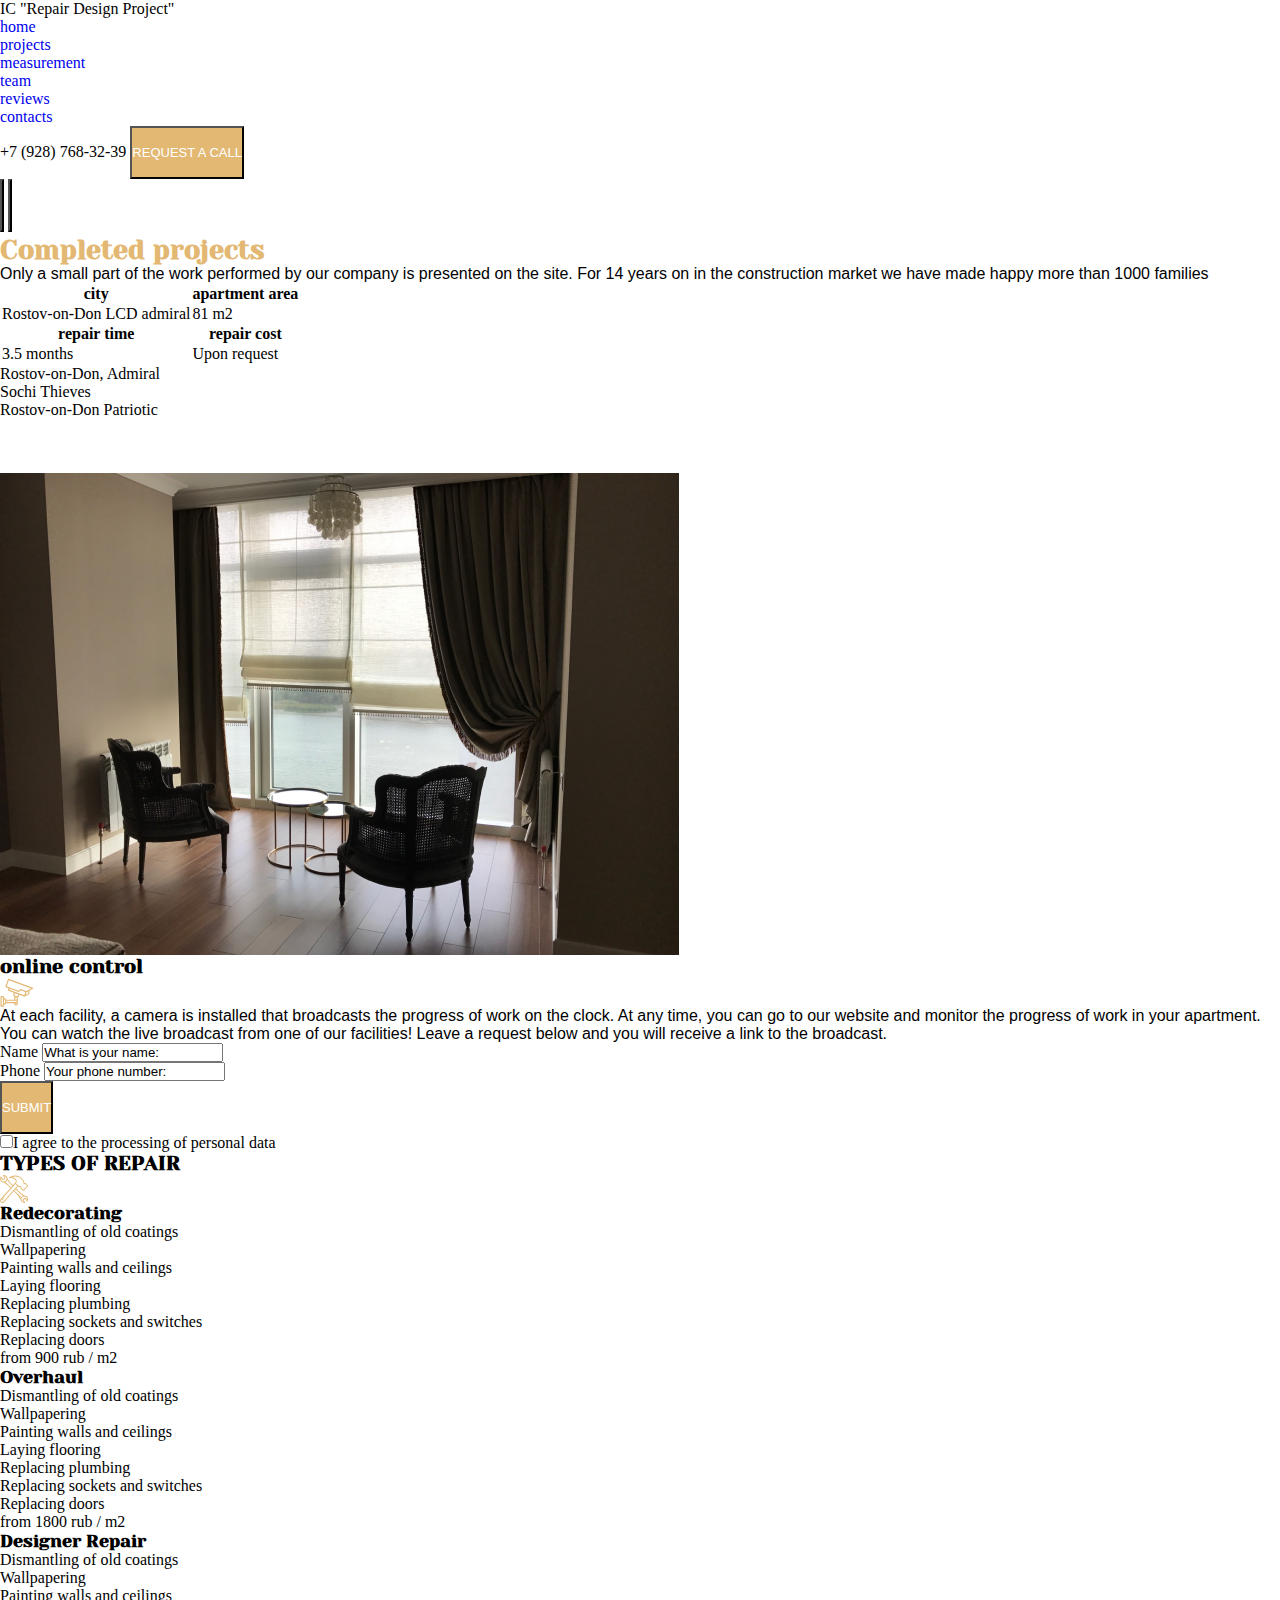
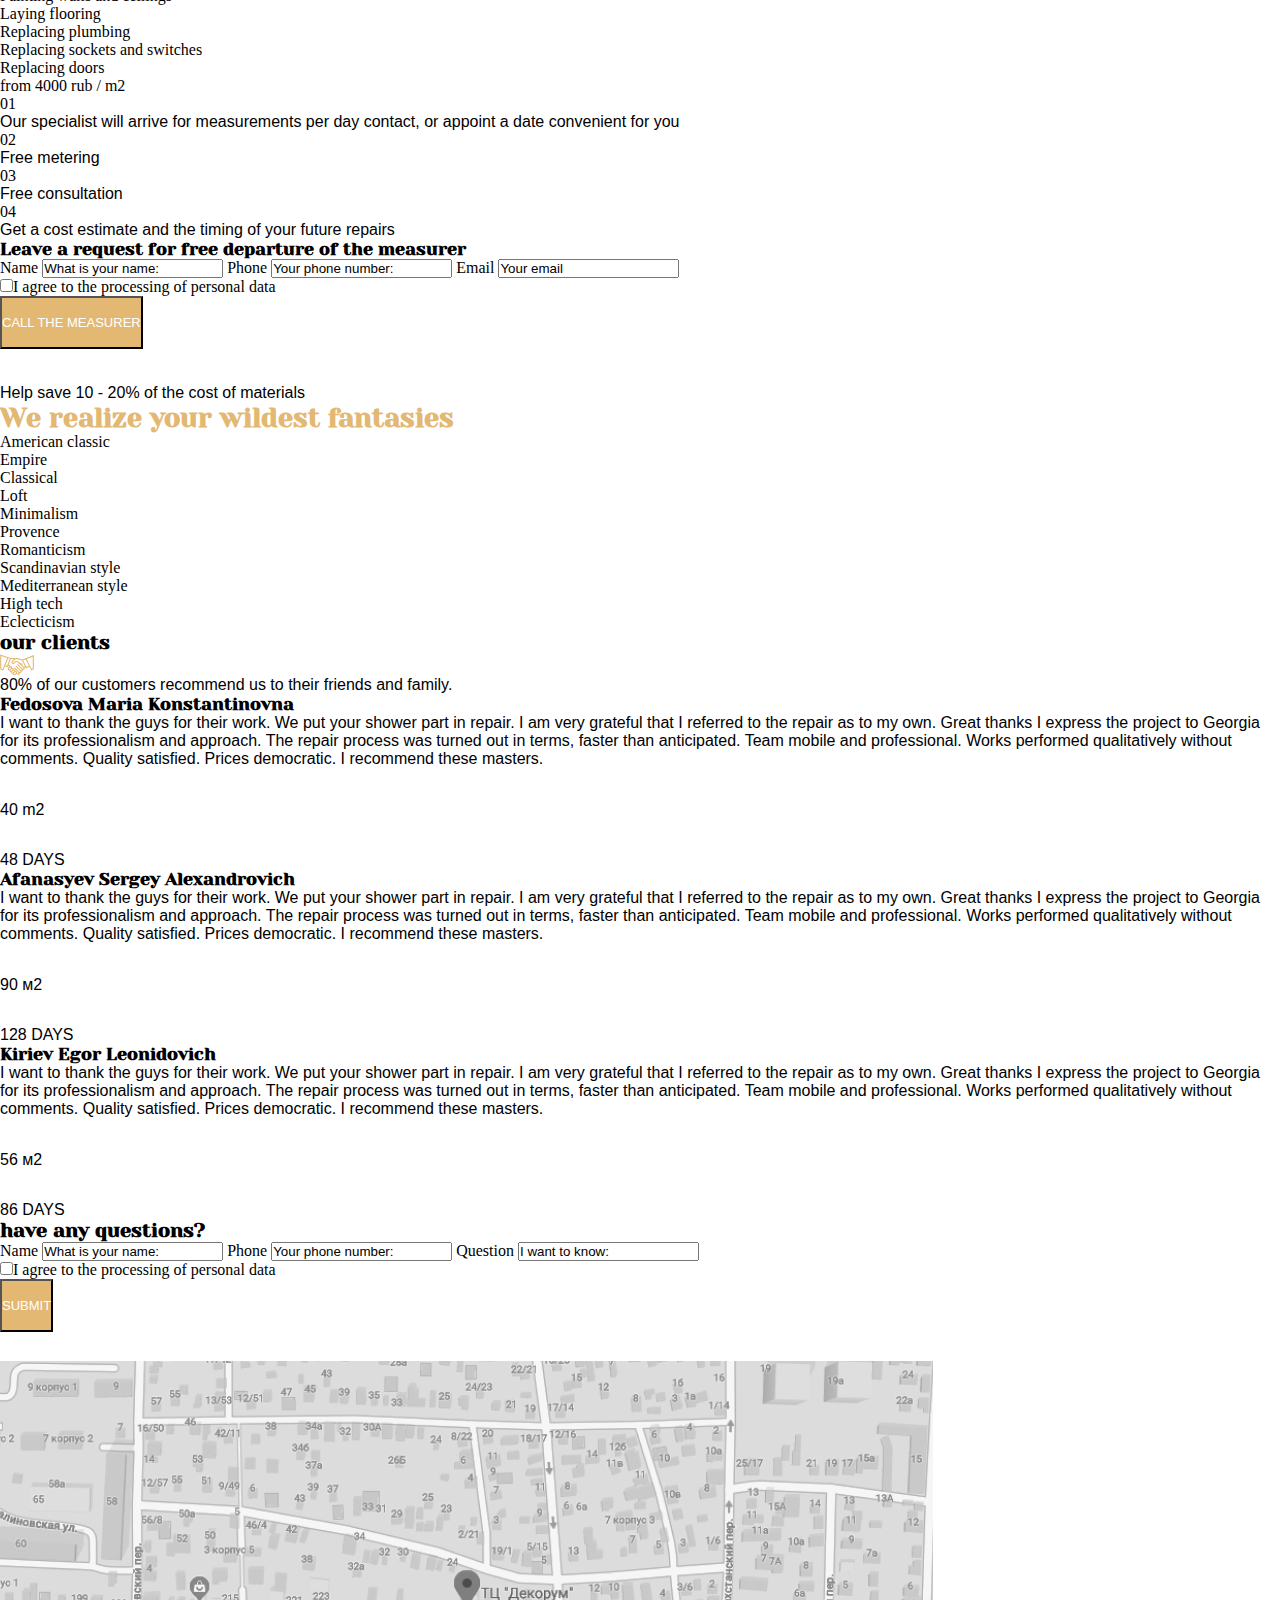
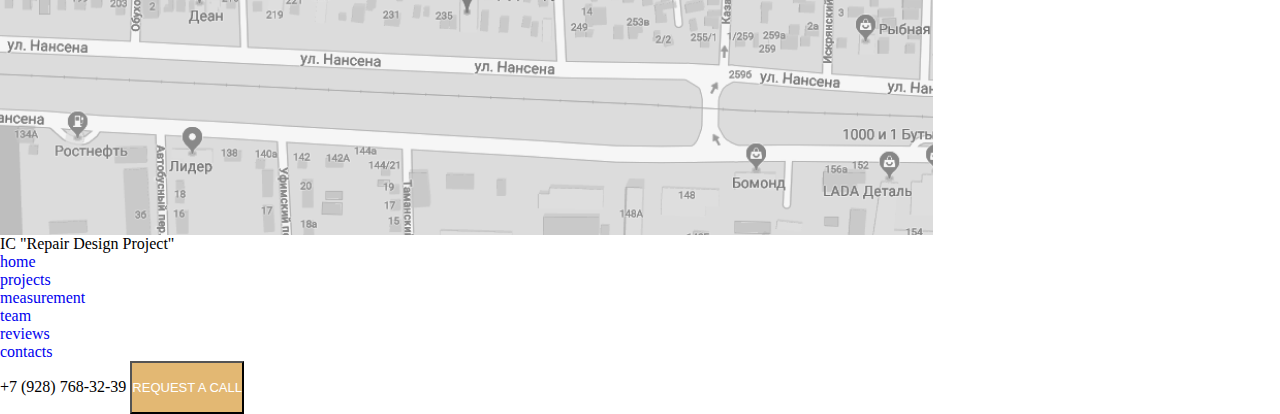
==== projects/IC_Repair_Design/верстка/html/index.html @ f3f3df04 "index.html is completed, images and fonts were added" ====
<html lang="en">
<head>
    <meta charset="UTF-8">
    <meta name="viewport" content="width=device-width, initial-scale=1.0">
    <link rel="stylesheet" href="../styles/styles.css">
    <title>IC Repair Design</title>
</head>
<body>
    <header class="header">
        <span class="header__text">IC "Repair Design Project"</span>
        <nav class="header__nav">
            <ul class="header__list">
                <li class="header__item"><a href="#" class="header__a">home</a></li>
                <li class="header__item"><a href="#" class="header__a">projects</a></li>
                <li class="header__item"><a href="#" class="header__a">measurement</a></li>
                <li class="header__item"><a href="#" class="header__a">team</a></li>
                <li class="header__item"><a href="#" class="header__a">reviews</a></li>
                <li class="header__item"><a href="#" class="header__a">contacts</a></li>
            </ul>
        </nav>
        <span class="header__phone">+7 (928) 768-32-39</span>
        <button type="button" class="header__btn">Request a call</button>
    </header>
    <main class="main">
        <section class="hero">
            <div class="hero__info">
                <h1 class="hero__heading"></h1>
                <p class="hero__text"></p>
                <button type="button" class="hero__btn hero__btn_first"></button>
                <button type="button" class="hero__btn hero__btn_second"></button>
            </div>
        </section>
        <section class="worksBlock">
            <div class="worksBlock__info">
                <h2 class="worksBlock__heading">Completed projects</h2>
                <p class="worksBlock__text">Only a small part of the work performed by our company is presented on the site. For 14 years on in the construction market we have made happy more than 1000 families</p>
                <table class="worksBlock__table">
                    <tr class="worksBlock__table-row">
                        <th class="worksBlock__table-had">city</th>
                        <th class="worksBlock__table-had">apartment area</th>
                    </tr>
                    <tr class="worksBlock__table-row">
                        <td class="worksBlock__table-data">Rostov-on-Don LCD admiral</td>
                        <td class="worksBlock__table-data">81 m2</td>
                    </tr>
                    <tr class="worksBlock__table-row">
                        <th class="worksBlock__table-had">repair time</th>
                        <th class="worksBlock__table-had">repair cost</th>
                    </tr>
                    <tr class="worksBlock__table-row">
                        <td class="worksBlock__table-data">3.5 months</td>
                        <td class="worksBlock__table-data">Upon request</td>
                    </tr>
                </table>
                <div class="worksBlock__slider-nav">
                    <div class="worksBlock__arrow-left"></div>
                    <div class="worksBlock__dots">
                        <div class="worksBlock__dot">Rostov-on-Don, Admiral</div>
                        <div class="worksBlock__dot">Sochi Thieves</div>
                        <div class="worksBlock__dot">Rostov-on-Don Patriotic</div>
                    </div>
                    <div class="worksBlock__arrow-right"></div>
                </div>
            </div>
            <div class="worksBlock__content">
                <nav class="worksBlock__nav">
                    <ul class="worksBlock__list">
                        <li class="worksBlock__item"></li>
                        <li class="worksBlock__item"></li>
                        <li class="worksBlock__item"></li>
                    </ul>
                </nav>
                <div class="worksBlock__slider-content">
                    <img src="../images/completedWorks/completed-works_general/completedWorks-img.png" alt="completed works" class="worksBlock__slider-img">
                </div>
            </div>
        </section>
        <section class="controlBlock">
            <h3 class="controlBlock__heading">online control</h3>
            <div class="controlBlock__icon">
                <svg width="34" height="29" viewBox="0 0 34 29" fill="none" xmlns="http://www.w3.org/2000/svg">
                    <path d="M32.8511 9.76553L8.73057 0.829306C8.42205 0.7153 8.07929 0.873058 7.96553 1.18182C7.96528 1.18207 7.96528 1.18232 7.96503 1.18257L5.29489 8.45071C5.18138 8.75948 5.33964 9.102 5.64841 9.2155H5.64891L8.44481 10.2421L7.82877 11.9204C7.71552 12.2292 7.87378 12.5712 8.18254 12.6847L13.7753 14.738L13.3643 15.8569C12.9908 16.8589 13.3393 17.987 14.2134 18.6032V21.6434H6.19744C5.80942 20.7564 5.01537 20.1123 4.06707 19.9158V18.6648C4.06707 18.3357 3.80056 18.069 3.47129 18.069H1.06941C0.740397 18.069 0.473633 18.3357 0.473633 18.6648V28.1965C0.473633 28.5258 0.740397 28.7923 1.06941 28.7923H3.47129C3.80056 28.7923 4.06707 28.5258 4.06707 28.1965V26.9457C5.01537 26.7489 5.80942 26.1051 6.19744 25.2178H14.2134V25.8136C14.2134 26.8007 15.0134 27.601 16.0005 27.601C16.9875 27.601 17.7878 26.8007 17.7878 25.8136V19.214C18.3293 18.9455 18.7476 18.4797 18.9561 17.9122L19.3671 16.7934L24.4004 18.6403C24.4662 18.6645 24.5354 18.6768 24.6054 18.6768C24.8552 18.6768 25.0787 18.521 25.1649 18.2865L25.3882 17.6782C27.3268 18.043 29.1939 16.7672 29.5584 14.8288C29.6932 14.1125 29.6057 13.3722 29.3077 12.7072L32.9191 10.8528C33.2119 10.7028 33.3276 10.3438 33.1776 10.051C33.1096 9.91804 32.9941 9.81553 32.8541 9.76378L32.8511 9.76553ZM15.4047 19.146L15.898 19.3248C16.1225 19.4053 16.358 19.4515 16.5962 19.4618V21.6434H15.4047V19.146ZM2.87576 27.601H1.6652V19.2605H2.87576V27.601ZM5.25864 24.0265C5.25764 24.7836 4.78061 25.4584 4.06707 25.7119V21.1496C4.78061 21.4029 5.25764 22.0777 5.25864 22.835V24.0265ZM6.4687 22.835H16.5962V24.0265H6.4687V22.835ZM16.0005 26.4094C15.6714 26.4094 15.4047 26.1426 15.4047 25.8136V25.2178H16.5962V25.8136C16.5962 26.1426 16.3295 26.4094 16.0005 26.4094ZM18.2488 16.3831L17.8378 17.5019C17.6108 18.119 16.9265 18.4355 16.309 18.209L15.1884 17.7985C14.5709 17.5717 14.2539 16.8872 14.4806 16.2694C14.4806 16.2694 14.4806 16.2694 14.4806 16.2691L14.8919 15.1511L17.9116 16.2596L18.2488 16.3831ZM24.2521 17.3184L9.15234 11.7736L9.56361 10.6548L18.5111 13.9405C18.7229 14.0175 18.9604 13.9693 19.1251 13.8152L20.797 12.2414L25.4842 13.963L24.2521 17.3184ZM28.2801 14.9901C27.9026 16.0079 26.8873 16.6439 25.807 16.5391L26.7275 14.0315L28.2311 13.2572C28.4664 13.8077 28.4839 14.4273 28.2801 14.9901ZM26.2693 12.9302C26.2377 12.9329 26.2065 12.9384 26.1757 12.9467L20.8642 10.9963C20.6525 10.9186 20.4149 10.9668 20.2504 11.1214L18.5766 12.6954L6.61871 8.3042L8.87733 2.15438L31.1675 10.4126L26.2693 12.9302Z" fill="#E3B873"/>
                    </svg>                
            </div>
            <div class="controlBlock__videoBlock">
                <div class="controlBlock__video"></div>
                <div class="controlBlock__play-btn"></div>
            </div>
            <div class="controlBlock__stroke"></div>
            <p class="controlBlock__text">At each facility, a camera is installed that broadcasts the progress of work on the clock. At any time, you can go to our website and monitor the progress of work in your apartment. You can watch the live broadcast from one of our facilities!
                Leave a request below and you will receive a link to the broadcast.</p>
            <div class="controlBlock__inputsBlock">
                <div class="controlBlock__inputName">
                    <label for="name">Name</label>
                    <input type="text" id="name" value="What is your name:">
                </div>
                <div class="controlBlock__inputPhone">
                    <label for="phone">Phone</label>
                    <input type="text" id="phone" value="Your phone number:">
                </div>
                <button type="button" class="controlBlock__btn">Submit</button>
            </div>
            <div class="controlBlock__dataCheck">
                <input type="checkbox" class="controlBlock__checkbox" value="">I agree to the processing of personal data
            </div>
        </section>
        <section class="typesBlock">
            <h3 class="typesBlock__heading">TYPES OF REPAIR</h3>
            <div class="typesBlock__icon">
                <svg width="28" height="28" viewBox="0 0 28 28" fill="none" xmlns="http://www.w3.org/2000/svg">
                    <path d="M26.4056 21.1434C25.8241 20.7342 25.1529 20.5144 24.475 20.4785C21.92 18.8054 20.2463 17.5495 19.2692 16.5724L16.2675 13.5707L18.089 11.5318C18.4342 11.7267 18.805 11.8551 19.1759 11.908C19.4557 11.9546 19.6423 11.9546 19.8289 11.9546C20.2021 11.9546 20.2953 11.9546 20.6685 12.2811C20.4819 12.4211 20.3886 12.6543 20.3886 12.8875C20.3886 13.1207 20.4819 13.4006 20.6685 13.5871L22.301 15.2197C22.5342 15.4995 22.9073 15.6394 23.2805 15.6394C23.6537 15.6394 24.0268 15.4995 24.26 15.173L27.5717 11.8613C27.8516 11.6281 27.9915 11.255 27.9915 10.8818C27.9915 10.5087 27.8516 10.1822 27.5717 9.90232L25.9392 8.26979C25.7526 8.08324 25.5194 7.98993 25.2861 7.98993C25.0529 7.98993 24.8197 8.12986 24.6331 8.26979C24.26 7.94331 24.26 7.85 24.26 7.47684C24.26 7.29028 24.26 7.05705 24.1667 6.77719C24.0734 6.12416 23.7469 5.4712 23.2338 4.9581L21.5546 3.27894C20.5751 2.29944 20.1087 1.83302 18.8493 1.2733C16.144 0.013935 13.3921 0.24717 9.38073 2.06626C9.1475 2.15956 9.05424 2.34612 9.10087 2.57935C9.1475 2.81258 9.3341 2.95251 9.56728 2.95251H10.1736C12.2259 2.95251 13.2987 2.95251 15.1645 4.81823C15.9814 5.63518 16.005 6.88782 15.273 7.80944C15.1744 7.82431 15.0993 7.86859 15.0245 7.94331L12.9526 10.2559L11.3864 8.68963C9.66491 6.96817 8.45408 5.33946 7.52218 3.5259C7.47326 2.60821 7.10501 1.74961 6.44221 1.0868C5.64931 0.293904 4.52987 -0.0792603 3.41043 0.0140445C3.2705 0.0606695 3.13057 0.153974 3.08395 0.247279C2.99064 0.387209 2.99064 0.573763 3.08395 0.713693L4.38994 3.04587C4.11008 3.65222 3.45706 4.02538 2.80409 3.97876L1.45142 1.73983C1.40479 1.5999 1.21818 1.50659 1.07825 1.50659C0.938322 1.45997 0.798392 1.55322 0.705087 1.69315C-0.414351 3.3723 0.00543853 5.61118 1.6846 6.77724C2.26312 7.19047 2.91488 7.42026 3.57496 7.46738C3.58234 7.4705 3.58928 7.47432 3.59693 7.47689C5.41602 8.40977 7.04855 9.62246 8.77433 11.3483L10.4802 13.0154L0.565212 24.082C0.192048 24.4551 0.00549316 24.9682 0.00549316 25.4813C0.00549316 25.9944 0.192048 26.4608 0.565212 26.8339L1.21824 27.487C1.5914 27.8134 2.05781 28 2.52423 28C2.99064 28 3.50374 27.8135 3.8769 27.4403L13.7806 16.3546L16.6571 19.2311C17.6357 20.2097 18.8937 21.9332 20.5705 24.4481C20.6306 25.3458 20.998 26.1839 21.648 26.8339C22.3476 27.5336 23.2805 27.9067 24.26 27.9067C24.3999 27.9067 24.5399 27.9067 24.6332 27.9067C24.7731 27.9067 24.913 27.8134 25.0063 27.6735C25.0996 27.5336 25.0996 27.347 25.0063 27.2071L23.6537 24.9216C23.9802 24.3153 24.5866 23.9421 25.2862 23.9887L26.5922 26.2276C26.6388 26.3675 26.8254 26.4608 26.9654 26.4608C27.1519 26.4142 27.2918 26.3675 27.3851 26.2276C28.5045 24.5484 28.0381 22.3095 26.4056 21.1434ZM15.7709 4.07201C14.2783 2.62608 13.1589 2.15962 11.8995 2.01969C14.5582 1.18011 16.5172 1.22673 18.4762 2.11299C19.5957 2.57941 19.9688 2.95257 20.9483 3.93208L22.6275 5.61123C23.0006 5.9844 23.2338 6.45081 23.2805 6.91723C23.3271 7.15046 23.3271 7.33702 23.3271 7.47695C23.3271 7.99004 23.3738 8.36315 23.9335 8.92287C24.12 9.10942 24.3999 9.20273 24.6331 9.20273C24.913 9.20273 25.1462 9.10942 25.2861 8.92287L26.9187 10.5554C27.012 10.6487 27.0586 10.742 27.0586 10.8819C27.0586 11.0218 27.012 11.1151 26.9187 11.2084L23.607 14.5201C23.4204 14.7066 23.1406 14.7066 22.954 14.5201L21.3214 12.8875C21.508 12.7476 21.6013 12.5144 21.5547 12.2345C21.5547 12.0013 21.4614 11.7214 21.2748 11.5349C20.7151 10.9751 20.3419 10.9285 19.8289 10.9285C19.689 10.9285 19.5024 10.9285 19.2692 10.8819C18.7561 10.8353 18.3363 10.602 17.9632 10.2289L15.9575 8.22322C16.9836 6.96391 16.8904 5.19145 15.7709 4.07201ZM1.12493 2.95257L2.10444 4.63173C2.19774 4.77166 2.33767 4.86496 2.4776 4.86496H2.71084C3.78365 4.91159 4.76316 4.35187 5.22957 3.41904L5.32288 3.1858C5.41618 3.04587 5.41618 2.90594 5.32288 2.76601L4.29669 0.993553C4.85641 1.08686 5.3695 1.36672 5.78929 1.78651C6.27019 2.30747 6.57809 2.96634 6.59629 3.67408C6.58727 3.70999 6.58219 3.74864 6.58219 3.7922C6.58219 4.00822 6.55612 4.21893 6.50785 4.42205C6.3319 5.09743 5.90998 5.68628 5.32282 6.07776C4.38994 6.6841 3.13057 6.6841 2.19774 6.03113C1.21824 5.33137 0.798446 4.07201 1.12493 2.95257ZM9.42741 10.6953C8.02811 9.24941 6.62882 8.12997 5.13621 7.24371C5.36945 7.15041 5.64931 7.01048 5.88249 6.87055C6.58214 6.40413 7.04855 5.79773 7.32841 5.05146C8.21461 6.54406 9.33405 7.94336 10.7333 9.34266L12.3354 10.9447L11.0791 12.347L9.42741 10.6953ZM3.22388 26.7406C2.85071 27.1138 2.24437 27.1604 1.8712 26.7873L1.21818 26.1809C1.03163 25.9944 0.938322 25.7611 0.938322 25.5279C0.938322 25.248 1.03163 25.0148 1.26481 24.7816L1.52898 24.4861L2.19769 25.1548C2.29099 25.2481 2.38424 25.2947 2.52417 25.2947C2.6641 25.2947 2.75741 25.2481 2.85066 25.1548C3.03721 24.9682 3.03721 24.6884 2.85066 24.5018L2.14532 23.7964L2.76173 23.1068L3.50368 23.8487C3.59699 23.942 3.69024 23.9887 3.83017 23.9887C3.9701 23.9887 4.0634 23.942 4.15665 23.8487C4.34321 23.6622 4.34321 23.3823 4.15665 23.1957L3.37818 22.4172L15.3757 8.99415L17.3348 10.9532L15.4099 13.1067C15.3549 13.13 15.3063 13.1656 15.2578 13.2141L13.3921 15.313C13.3388 15.3663 13.3013 15.4273 13.2785 15.4914L3.22388 26.7406ZM14.4188 15.6401L15.6953 14.2113L18.7094 17.2254C19.549 18.1116 20.9949 19.231 23.0938 20.6303C22.814 20.7236 22.5341 20.8636 22.2543 21.0501C21.6756 21.4118 21.2657 21.914 20.9801 22.4691C20.9759 22.477 20.972 22.4851 20.9679 22.4931C20.951 22.5265 20.9344 22.5601 20.9184 22.5938C20.8954 22.6417 20.8735 22.69 20.8526 22.7389C20.8382 22.772 20.824 22.805 20.8105 22.8383C20.8086 22.8431 20.8067 22.848 20.8048 22.8528C20.7901 22.8893 20.7755 22.9258 20.7617 22.9625C20.4968 22.5739 20.2419 22.2072 19.9967 21.8618L20.6218 21.2367C20.8083 21.0502 20.8083 20.7703 20.6218 20.5837C20.4352 20.3972 20.1554 20.3972 19.9688 20.5837L19.4488 21.1037C19.255 20.8407 19.0677 20.5926 18.8872 20.3593L19.3158 19.9307C19.5023 19.7441 19.5023 19.4643 19.3158 19.2777C19.1292 19.0911 18.8494 19.0911 18.6628 19.2777L18.3067 19.6337C17.9639 19.2206 17.6477 18.8689 17.3568 18.578L14.4188 15.6401ZM26.9186 24.9682L25.9391 23.289C25.8458 23.1491 25.7059 23.0558 25.566 23.0558H25.3327C24.2599 22.9625 23.2804 23.5689 22.814 24.5017L22.7207 24.7349C22.6274 24.8749 22.6274 25.0148 22.7207 25.1547L23.7468 26.9272C23.1871 26.8339 22.674 26.554 22.2542 26.1342C21.7824 25.6231 21.4775 24.9793 21.4488 24.2869C21.4568 24.2528 21.4613 24.2162 21.4613 24.1752C21.4613 23.5843 21.6488 23.0311 21.9758 22.5625C22.1766 22.283 22.4279 22.0383 22.7206 21.8431C23.187 21.5166 23.7001 21.3767 24.2599 21.3767C24.8196 21.3767 25.3793 21.5632 25.8457 21.8898C26.8254 22.5894 27.2452 23.8487 26.9186 24.9682Z" fill="#E3B873"/>
                </svg>
            </div>
            <div class="typesBlock__cards">
                <div class="typesBlock__item">
                    <div class="typesBlock__img"></div>
                    <div class="typesBlock__info">
                        <h4 class="typesBlock__infoHeading">Redecorating</h4>
                        <ul class="typesBlock__list">
                            <li class="typesBlock__listItem">Dismantling of old coatings</li>
                            <li class="typesBlock__listItem">Wallpapering</li>
                            <li class="typesBlock__listItem">Painting walls and ceilings</li>
                            <li class="typesBlock__listItem">Laying flooring</li>
                            <li class="typesBlock__listItem">Replacing plumbing</li>
                            <li class="typesBlock__listItem">Replacing sockets and switches</li>
                            <li class="typesBlock__listItem">Replacing doors</li>
                        </ul>
                    </div>
                    <div class="typesBlock__summary">from 900 rub / m2</div>
                </div>
                <div class="typesBlock__item">
                    <div class="typesBlock__img"></div>
                    <div class="typesBlock__info">
                        <h4 class="typesBlock__infoHeading">Overhaul</h4>
                        <ul class="typesBlock__list">
                            <li class="typesBlock__listItem">Dismantling of old coatings</li>
                            <li class="typesBlock__listItem">Wallpapering</li>
                            <li class="typesBlock__listItem">Painting walls and ceilings</li>
                            <li class="typesBlock__listItem">Laying flooring</li>
                            <li class="typesBlock__listItem">Replacing plumbing</li>
                            <li class="typesBlock__listItem">Replacing sockets and switches</li>
                            <li class="typesBlock__listItem">Replacing doors</li>
                        </ul>
                    </div>
                    <div class="typesBlock__summary">from 1800 rub / m2</div>
                </div>
                <div class="typesBlock__item">
                    <div class="typesBlock__img"></div>
                    <div class="typesBlock__info">
                        <h4 class="typesBlock__infoHeading">Designer Repair</h4>
                        <ul class="typesBlock__list">
                            <li class="typesBlock__listItem">Dismantling of old coatings</li>
                            <li class="typesBlock__listItem">Wallpapering</li>
                            <li class="typesBlock__listItem">Painting walls and ceilings</li>
                            <li class="typesBlock__listItem">Laying flooring</li>
                            <li class="typesBlock__listItem">Replacing plumbing</li>
                            <li class="typesBlock__listItem">Replacing sockets and switches</li>
                            <li class="typesBlock__listItem">Replacing doors</li>
                        </ul>
                    </div>
                    <div class="typesBlock__summary">from 4000 rub / m2</div>
                </div>
            </div>
    
        </section>
        <section class="requesBlock">
            <div class="requestBlock__info">
                <div class="requestBlock__infoItem">
                    <span class="requestBlock__number">01</span>
                    <p class="requestBlock__text">Our specialist will arrive for measurements per day
                        contact, or appoint a date convenient for you</p>
                </div>
                <div class="requestBlock__infoItem">
                    <span class="requestBlock__number">02</span>
                    <p class="requestBlock__text">Free metering</p>
                </div>
                <div class="requestBlock__infoItem">
                    <span class="requestBlock__number">03</span>
                    <p class="requestBlock__text">Free consultation</p>
                </div>
                <div class="requestBlock__infoItem">
                    <span class="requestBlock__number">04</span>
                    <p class="requestBlock__text">Get a cost estimate and
                        the timing of your future repairs</p>
                </div>
            </div>
            <div class="requestBlock__requestField">
                <h4 class="requestBlock__heading">Leave a request for free
                    departure of the measurer</h4>
                <div class="requestBlock__inputsArea">
                    <label for="name" class="requestBlock__label">Name</label>
                    <input type="text" class="requestBlock__input" id="name" value="What is your name:">
                    <label for="phone" class="requestBlock__label">Phone</label>
                    <input type="text" class="requestBlock__input" id="phone" value="Your phone number:">
                    <label for="email" class="requestBlock__label">Email</label>
                    <input type="text" class="requestBlock__input" id="email" value="Your email">
                </div>
                <div class="requestBlock__dataCheck">
                    <input type="checkbox" class="requestBlock__checkbox" value="">I agree to the processing of personal data
                </div>
                <button class="requestBlock__btn">Call the measurer</button>
            </div>
            <div class="requestBlock__icon">
                <svg width="41" height="35" viewBox="0 0 41 35" fill="none" xmlns="http://www.w3.org/2000/svg">
                    <path d="M20.8396 24.7206C20.4614 24.7206 20.1526 25.0199 20.1526 25.3917V26.7163C20.1526 27.0881 20.4614 27.3873 20.8396 27.3873C21.2178 27.3873 21.5265 27.0881 21.5265 26.7163V25.3917C21.5265 25.0199 21.2178 24.7206 20.8396 24.7206Z" fill="white" stroke="white" stroke-width="0.1"/>
                    <path d="M37.5581 15.4428L37.5581 15.4427C37.1069 13.2849 36.0951 11.2508 34.6321 9.5602C33.2237 7.93259 31.4214 6.65133 29.4118 5.84368C29.0828 4.50765 28.3927 3.13004 27.0386 2.09265C25.7205 1.08288 24.3931 0.888236 24.3338 0.879917L24.3338 0.879908C24.1374 0.852614 23.9377 0.909602 23.7872 1.03689C23.6366 1.16422 23.5498 1.34918 23.5498 1.54422V4.84776H21.3254C20.736 2.93366 18.9142 1.53565 16.7634 1.53565C14.5652 1.53565 12.7096 2.99559 12.1632 4.97472C9.01519 5.40046 6.11974 6.89118 3.96924 9.20468L4.00586 9.23872L3.96924 9.20468C1.69996 11.6462 0.45 14.807 0.45 18.1048C0.45 25.4944 4.38387 31.5047 5.5891 33.1702C5.97046 33.6973 6.59453 34.0115 7.2582 34.0115H9.96922C11.0961 34.0115 12.015 33.1174 12.015 32.0156V31.214C12.6849 31.3117 13.3649 31.3618 14.0457 31.3618H20.1528V32.0156C20.1528 33.1174 21.0717 34.0115 22.1986 34.0115H25.1765C26.134 34.0115 26.9756 33.3491 27.1767 32.4341L27.4969 30.9776C31.673 29.976 35.0324 27.1195 36.6959 23.4129H39.1837C39.9359 23.4129 40.55 22.816 40.55 22.0795V16.78C40.55 16.4234 40.4075 16.0882 40.1493 15.8365C39.8912 15.5849 39.5483 15.4465 39.1838 15.4465H39.1837H39.1837H39.1837H39.1836H39.1836H39.1836H39.1835L37.5592 15.4467C37.5587 15.4454 37.5584 15.4441 37.5581 15.4428ZM39.1762 22.0293H39.1761V22.0708H37.2111C37.5469 21.0272 37.7538 19.9313 37.8138 18.802C37.8337 18.4307 37.5411 18.1162 37.1633 18.0971C36.7857 18.0784 36.4615 18.3611 36.4418 18.7324C36.1746 23.755 32.6861 28.0486 27.8218 29.4988L28.6936 25.5325C28.7736 25.1689 28.5358 24.8128 28.1656 24.7355C27.7961 24.658 27.4301 24.8876 27.3503 25.2508L25.8334 32.1523C25.7678 32.4509 25.4919 32.6694 25.1765 32.6694H22.1984C21.8268 32.6694 21.5266 32.3748 21.5266 32.0156V29.3658C21.5266 28.994 21.2178 28.6948 20.8396 28.6948C20.4614 28.6948 20.1527 28.994 20.1527 29.3658V30.0197H14.0455C13.3637 30.0197 12.6831 29.9637 12.0148 29.8549V25.3914C12.0148 25.0196 11.7061 24.7204 11.3279 24.7204C10.9497 24.7204 10.6409 25.0196 10.6409 25.3914V32.0156C10.6409 32.3749 10.3407 32.6695 9.96906 32.6695H7.2582C7.03553 32.6695 6.83663 32.5694 6.71107 32.3957L6.71106 32.3957C5.56414 30.8104 1.82391 25.0966 1.82391 18.1047C1.82391 15.1413 2.94692 12.301 4.98639 10.1068L4.94977 10.0728L4.98639 10.1068C6.84008 8.11243 9.30923 6.79824 12.0037 6.35608C12.0187 6.74406 12.0834 7.12762 12.195 7.4974H12.0074C11.6292 7.4974 11.3205 7.79662 11.3205 8.16843C11.3205 8.54023 11.6292 8.83945 12.0074 8.83945H21.5191C21.8974 8.83945 22.2061 8.54023 22.2061 8.16843C22.2061 7.79662 21.8974 7.4974 21.5191 7.4974H21.3315C21.4592 7.07485 21.5258 6.63439 21.5266 6.18974H23.5498V7.50596C23.5498 7.87776 23.8585 8.17699 24.2367 8.17699C24.6149 8.17699 24.9237 7.87776 24.9237 7.50596V2.43193C25.5183 2.66114 26.343 3.1096 27.0288 3.96507C27.7404 4.85262 28.3056 6.18202 28.3056 8.1685C28.3056 8.5403 28.6144 8.83953 28.9926 8.83953C29.3708 8.83953 29.6795 8.5403 29.6795 8.1685C29.6795 7.93061 29.6716 7.68076 29.6536 7.4229C31.1527 8.14776 32.4978 9.17284 33.5829 10.4267C34.8977 11.9462 35.8068 13.7736 36.212 15.7114C36.3426 16.3363 36.9049 16.7889 37.5487 16.7888L39.1762 16.7887V22.0293ZM16.7633 2.87779C18.6334 2.87779 20.1527 4.36098 20.1527 6.18133C20.1527 6.63615 20.0552 7.08443 19.871 7.49755L13.6555 7.49755C13.4714 7.08428 13.3737 6.63614 13.3737 6.18133C13.3737 4.36091 14.8931 2.87779 16.7633 2.87779Z" fill="white" stroke="white" stroke-width="0.1"/>
                    <path d="M28.4116 15.8828L28.4116 15.8828C28.815 14.8281 29.8808 14.1218 31.0621 14.1218C32.2433 14.1218 33.3093 14.8281 33.7125 15.8828C33.7125 15.8828 33.7125 15.8828 33.7125 15.8829L33.6658 15.9007C33.7887 16.222 33.6211 16.5797 33.2915 16.6995L28.4116 15.8828ZM28.4116 15.8828C28.2784 16.2312 28.4605 16.6175 28.8155 16.7465M28.4116 15.8828L28.8155 16.7465M28.8155 16.7465C29.17 16.8755 29.5657 16.7001 29.6986 16.3524L28.8155 16.7465ZM33.0691 16.7888C33.1488 16.7888 33.2297 16.7752 33.3086 16.7465L29.6986 16.3524C29.9011 15.8229 30.4479 15.4638 31.062 15.4638C31.6761 15.4638 32.223 15.8229 32.4255 16.3524C32.5289 16.6229 32.7913 16.7888 33.0691 16.7888Z" fill="white" stroke="white" stroke-width="0.1"/>
                    <path d="M19.7116 18.5181C19.0601 18.0763 18.2201 17.8056 17.4502 17.5933V14.5143C18.0451 14.5915 18.5484 14.7638 18.9047 14.9765C19.2758 15.1982 19.4733 15.4545 19.4733 15.683C19.4733 16.0548 19.7821 16.354 20.1603 16.354C20.5385 16.354 20.8472 16.0548 20.8472 15.683C20.8472 15.0274 20.4732 14.4413 19.8589 13.9981C19.254 13.5617 18.4127 13.2606 17.4502 13.1628V13.1368C17.4502 12.765 17.1414 12.4657 16.7632 12.4657C16.385 12.4657 16.0763 12.765 16.0763 13.1368V13.1628C15.1138 13.2606 14.2724 13.5617 13.6676 13.9981C13.0533 14.4413 12.6792 15.0274 12.6792 15.683C12.6792 16.6105 13.1508 17.2414 13.8149 17.6918C14.4663 18.1336 15.3064 18.4043 16.0763 18.6166V21.6955C15.4814 21.6184 14.9781 21.4461 14.6218 21.2333C14.2506 21.0117 14.0532 20.7554 14.0532 20.5269C14.0532 20.1551 13.7444 19.8559 13.3662 19.8559C12.988 19.8559 12.6792 20.1551 12.6792 20.5269C12.6792 21.1825 13.0533 21.7686 13.6676 22.2118C14.2724 22.6482 15.1138 22.9492 16.0763 23.0471V23.0731C16.0763 23.4449 16.385 23.7441 16.7632 23.7441C17.1414 23.7441 17.4502 23.4449 17.4502 23.0731V23.0471C18.4127 22.9492 19.254 22.6482 19.8589 22.2118C20.4732 21.7686 20.8472 21.1825 20.8472 20.5269C20.8472 19.5993 20.3757 18.9684 19.7116 18.5181ZM16.0763 14.5143V17.2105C15.3286 16.9782 14.8248 16.757 14.5067 16.5156C14.1827 16.2699 14.0532 16.0051 14.0532 15.683C14.0532 15.4545 14.2506 15.1982 14.6218 14.9765C14.9781 14.7638 15.4814 14.5915 16.0763 14.5143ZM18.9047 21.2334C18.5484 21.4462 18.045 21.6185 17.4502 21.6956V18.9994C18.1979 19.2317 18.7016 19.4529 19.0198 19.6943C19.3437 19.94 19.4733 20.2049 19.4733 20.527C19.4733 20.7554 19.2758 21.0117 18.9047 21.2334Z" fill="white" stroke="white" stroke-width="0.1"/>
                </svg>
                <p class="requestBlock__text requestBlock__text_color">Help save 10 - 20% of the 
                    cost of materials</p>
            </div>
        </section>
        <section class="realizeBlock">
            <div class="realizeBlock__info">
                <h2 class="realizeBlock__heading">We realize your
                    wildest fantasies</h2>
                <ul class="realizeBlock__list">
                    <li class="realizeBlock__item">American classic</li>
                    <li class="realizeBlock__item">Empire</li>
                    <li class="realizeBlock__item">Classical</li>
                    <li class="realizeBlock__item">Loft</li>
                    <li class="realizeBlock__item">Minimalism</li>
                    <li class="realizeBlock__item">Provence</li>
                    <li class="realizeBlock__item">Romanticism</li>
                    <li class="realizeBlock__item">Scandinavian style</li>
                    <li class="realizeBlock__item">Mediterranean style</li>
                    <li class="realizeBlock__item">High tech</li>
                    <li class="realizeBlock__item">Eclecticism</li>
                </ul>
            </div>
            <div class="realizeBlock__content">
                <div class="realizeBlock__img"></div>
                <div class="realizeBlock__img"></div>
                <div class="realizeBlock__img"></div>
                <div class="realizeBlock__img"></div>
            </div>
        </section>
        <section class="clients">
            <h3 class="clients__heading">our clients</h3>
            <div class="clients__icon">
                <svg width="34" height="22" viewBox="0 0 34 22" fill="none" xmlns="http://www.w3.org/2000/svg">
                    <path d="M22.4261 5.56018L17.5806 4.10643C17.2169 3.99791 16.843 3.9597 16.4726 3.97323V3.96076H10.5833L0.139648 0.490234L0.171223 15.1652L3.1692 16.6637L4.94426 12.3243L7.53734 13.3617L8.20969 11.6814L9.18345 12.6551L8.27496 13.5639C7.95921 13.8796 7.77826 14.3164 7.77826 14.7632C7.77826 15.6775 8.50739 16.421 9.41429 16.4531C9.44586 17.3393 10.1583 18.0517 11.0445 18.0833C11.0761 18.9695 11.7885 19.6819 12.6747 19.7135C12.7073 20.6204 13.4502 21.3495 14.3648 21.3495C14.8114 21.3495 15.2484 21.1685 15.5639 20.8528L16.4726 19.9443L16.8377 20.3094C17.1535 20.6251 17.5902 20.8061 18.037 20.8061C18.9516 20.8061 19.6948 20.077 19.7269 19.1701C20.6131 19.1385 21.3255 18.4261 21.3571 17.5399C22.2433 17.5083 22.9557 16.7959 22.9873 15.9097C23.8942 15.877 24.6236 15.1341 24.6236 14.2198C24.6236 14.1426 24.6111 14.0664 24.6008 13.9897L25.3806 13.2099L26.0107 14.4708L29.424 12.7639L31.4866 16.702L33.8613 15.1195V1.07476L22.4261 5.56018ZM2.60616 15.1673L1.25696 14.4925L1.22963 1.99758L7.18418 3.97668L2.60616 15.1673ZM6.93212 11.9488L5.35526 11.3184L8.21791 4.32002L9.77567 4.83795L6.93212 11.9488ZM8.86506 14.7632C8.86506 14.6027 8.92953 14.4458 9.04309 14.332L9.99855 13.3768C10.1121 13.2633 10.2692 13.1985 10.4294 13.1985C10.7654 13.1985 11.0386 13.4721 11.0386 13.8077C11.0386 13.968 10.9739 14.1251 10.8603 14.2386L9.90515 15.1941C9.79159 15.3076 9.63451 15.3721 9.47425 15.3721C9.13835 15.3721 8.86506 15.0988 8.86506 14.7632ZM10.4952 16.3934C10.4952 16.2328 10.5597 16.076 10.6733 15.9622L11.6287 15.007C11.7423 14.8935 11.8994 14.8287 12.0596 14.8287C12.3955 14.8287 12.6688 15.1023 12.6688 15.4379C12.6688 15.5982 12.6041 15.7553 12.4905 15.8688L11.5353 16.8243C11.4218 16.9378 11.2647 17.0023 11.1044 17.0023C10.7685 17.0023 10.4952 16.729 10.4952 16.3934ZM12.1254 18.0236C12.1254 17.863 12.1899 17.7062 12.3035 17.5924L13.2589 16.6372C13.3725 16.5237 13.5296 16.4589 13.6898 16.4589C14.0257 16.4589 14.299 16.7325 14.299 17.0681C14.299 17.2284 14.2343 17.3854 14.1207 17.499L13.1655 18.4545C13.052 18.568 12.8949 18.6325 12.7346 18.6325C12.3987 18.6325 12.1254 18.3592 12.1254 18.0236ZM15.7509 19.1292L14.7957 20.0847C14.6822 20.1982 14.5251 20.2627 14.3648 20.2627C14.0289 20.2627 13.7556 19.9894 13.7556 19.6538C13.7556 19.4932 13.8201 19.3364 13.9337 19.2226L14.8891 18.2674C15.0027 18.1538 15.1598 18.0891 15.32 18.0891C15.6559 18.0891 15.9292 18.3627 15.9292 18.6983C15.9292 18.8586 15.8645 19.0156 15.7509 19.1292ZM22.9276 14.8287C22.7673 14.8287 22.6103 14.7642 22.4967 14.6507L17.9436 10.0973L17.1752 10.8657L21.7283 15.4188C21.8419 15.5326 21.9066 15.6895 21.9066 15.85C21.9066 16.1856 21.6333 16.4589 21.2974 16.4589C21.1371 16.4589 20.9801 16.3944 20.8665 16.2809L16.3134 11.7275L15.545 12.4959L20.0981 17.049C20.2117 17.1628 20.2764 17.3196 20.2764 17.4802C20.2764 17.8158 20.0031 18.0891 19.6672 18.0891C19.5069 18.0891 19.3499 18.0246 19.2363 17.9111L14.6832 13.3577L13.9148 14.1261L18.4679 18.6792C18.5815 18.793 18.6462 18.9498 18.6462 19.1104C18.6462 19.446 18.3729 19.7193 18.037 19.7193C17.8768 19.7193 17.7197 19.6548 17.6061 19.5413L16.9932 18.9281C17.0041 18.8522 17.016 18.776 17.016 18.6983C17.016 17.7837 16.2866 17.0405 15.3797 17.0084C15.3482 16.1222 14.6357 15.4098 13.7495 15.3782C13.718 14.492 13.0055 13.7796 12.1193 13.748C12.0867 12.8411 11.344 12.1117 10.4294 12.1117C10.3522 12.1117 10.2761 12.1242 10.1997 12.1345L8.64828 10.5832L10.863 5.04756H14.074L12.0787 7.04311C11.758 7.3631 11.582 7.78922 11.582 8.24241C11.582 9.17743 12.3427 9.93814 13.278 9.93814C13.7246 9.93814 14.1616 9.75718 14.4771 9.44144L15.9168 8.00149C16.2113 7.70803 16.73 7.69662 17.0367 7.97761L18.3071 9.14215C18.7293 9.529 19.1984 9.85084 19.7004 10.1029L23.3585 13.7886C23.4721 13.9024 23.5368 14.0593 23.5368 14.2198C23.5368 14.5554 23.2635 14.8287 22.9276 14.8287ZM24.0802 12.9735L21.8466 10.723C22.0462 10.7418 22.2473 10.7532 22.45 10.7532V9.66644C21.1849 9.66644 19.9742 9.19548 19.0418 8.34058L17.7712 7.17657C17.054 6.51802 15.8374 6.54429 15.1489 7.23362L13.7095 8.67331C13.5954 8.78634 13.4383 8.85134 13.278 8.85134C12.9421 8.85134 12.6688 8.57805 12.6688 8.24241C12.6688 8.07923 12.7317 7.92666 12.8469 7.81124L14.9183 5.74007C15.527 5.1314 16.441 4.89977 17.2681 5.14759L22.0685 6.58754L24.8674 12.1863L24.0802 12.9735ZM26.4966 13.0128L23.2019 6.42303L25.6082 5.47899L28.9196 11.801L26.4966 13.0128ZM32.7746 14.5382L31.8886 15.1288L26.626 5.08019L32.7746 2.6686V14.5382Z" fill="#E3B873"/>
                </svg>    
            </div>
            <p class="clients__text">80% of our customers recommend us to their
                friends and family.</p>
            <div class="clients__clientsCards">
                <div class="clients__item">
                    <div class="clients__person">
                        <div class="clients__photo"></div>
                        <h4 class="clients__name">Fedosova Maria
                            Konstantinovna</h4>
                    </div>
                    <p class="clients__description">I want to thank the guys for their work. We put your shower part in repair. I am very grateful that I referred to the repair as to my own. Great thanks I express the project 
                        to Georgia for its professionalism and approach.
                        The repair process was turned out in terms, faster than anticipated. Team mobile and professional. Works performed qualitatively without comments. Quality satisfied. Prices democratic. I recommend these masters.</p>
                    <div class="clients__summary">
                        <div class="clients__measurement">
                            <div class="clients__measurementIcon">
                                <svg width="33" height="33" viewBox="0 0 33 33" fill="none" xmlns="http://www.w3.org/2000/svg">
                                    <path fill-rule="evenodd" clip-rule="evenodd" d="M3.25031 1.38187C3.25031 1.17097 3.42854 1 3.6484 1H32.3115C32.5314 1 32.7096 1.17097 32.7096 1.38187V29.0039C32.7096 29.2148 32.5314 29.3858 32.3115 29.3858C32.0916 29.3858 31.9134 29.2148 31.9134 29.0039V1.76374H3.6484C3.42854 1.76374 3.25031 1.59277 3.25031 1.38187Z" fill="white" stroke="white" stroke-width="0.5" stroke-linecap="round" stroke-linejoin="round"/>
                                    <path d="M3.6681 29.5623L3.7931 29.5623L3.7931 29.4373L3.79309 5.67856L5.41897 7.30443C5.62202 7.50749 5.95124 7.50749 6.1543 7.30443C6.35735 7.10138 6.35735 6.77216 6.1543 6.5691L3.6408 4.0556C3.43775 3.85255 3.10853 3.85255 2.90547 4.0556L0.391976 6.5691C0.18892 6.77216 0.18892 7.10138 0.391976 7.30443C0.595033 7.50749 0.924251 7.50749 1.12731 7.30443L2.75318 5.67856L2.75318 29.4373L2.75318 29.5623L2.87818 29.5623L3.6681 29.5623Z" fill="white" stroke="white" stroke-width="0.25"/>
                                    <path d="M2.7522 29.8314V29.9564H2.8772L26.7603 29.9564L25.1262 31.5821C24.922 31.7852 24.922 32.1147 25.1262 32.3179C25.33 32.5206 25.6602 32.5206 25.864 32.3179L28.3906 29.8044C28.5947 29.6013 28.5947 29.2717 28.3906 29.0686L25.864 26.5551C25.6602 26.3523 25.33 26.3523 25.1262 26.5551C24.922 26.7582 24.922 27.0878 25.1262 27.2909L26.7603 28.9165L2.8772 28.9165H2.7522V29.0415V29.8314Z" fill="white" stroke="white" stroke-width="0.25"/>
                                    <path fill-rule="evenodd" clip-rule="evenodd" d="M14.1624 1.11568C14.3167 1.26992 14.3167 1.51999 14.1624 1.67423L9.42295 6.41373C9.26871 6.56797 9.01864 6.56797 8.8644 6.41373C8.71016 6.25949 8.71016 6.00941 8.8644 5.85517L13.6039 1.11568C13.7581 0.96144 14.0082 0.96144 14.1624 1.11568Z" fill="white" stroke="white" stroke-width="0.5" stroke-linecap="round" stroke-linejoin="round"/>
                                    <path fill-rule="evenodd" clip-rule="evenodd" d="M32.4623 19.9423C32.6165 20.0966 32.6165 20.3467 32.4623 20.5009L28.1177 24.8454C27.9635 24.9997 27.7134 24.9997 27.5592 24.8454C27.4049 24.6912 27.4049 24.4411 27.5592 24.2869L31.9037 19.9423C32.0579 19.7881 32.308 19.7881 32.4623 19.9423Z" fill="white" stroke="white" stroke-width="0.5" stroke-linecap="round" stroke-linejoin="round"/>
                                    <path fill-rule="evenodd" clip-rule="evenodd" d="M20.0851 1.11391C20.2403 1.26716 20.2419 1.51723 20.0886 1.67245L9.81975 12.073C9.66649 12.2282 9.41642 12.2298 9.2612 12.0766C9.10598 11.9233 9.10439 11.6732 9.25765 11.518L19.5265 1.11746C19.6798 0.962245 19.9299 0.960652 20.0851 1.11391Z" fill="white" stroke="white" stroke-width="0.5" stroke-linecap="round" stroke-linejoin="round"/>
                                    <path fill-rule="evenodd" clip-rule="evenodd" d="M32.5938 13.3591C32.7481 13.5134 32.7481 13.7635 32.5938 13.9177L22.5882 23.9233C22.434 24.0775 22.1839 24.0775 22.0297 23.9233C21.8754 23.7691 21.8754 23.519 22.0297 23.3647L32.0353 13.3591C32.1895 13.2049 32.4396 13.2049 32.5938 13.3591Z" fill="white" stroke="white" stroke-width="0.5" stroke-linecap="round" stroke-linejoin="round"/>
                                    <path fill-rule="evenodd" clip-rule="evenodd" d="M26.4084 1.24959C26.5614 1.40507 26.5594 1.65514 26.4039 1.80813L9.94736 18.0014C9.79188 18.1544 9.54182 18.1524 9.38883 17.9969C9.23584 17.8414 9.23785 17.5913 9.39333 17.4384L25.8499 1.24509C26.0054 1.0921 26.2554 1.09412 26.4084 1.24959Z" fill="white" stroke="white" stroke-width="0.5" stroke-linecap="round" stroke-linejoin="round"/>
                                    <path fill-rule="evenodd" clip-rule="evenodd" d="M32.5939 7.17177C32.7482 7.32601 32.7482 7.57609 32.5939 7.73033L16.0057 24.3185C15.8515 24.4728 15.6014 24.4728 15.4472 24.3185C15.2929 24.1643 15.2929 23.9142 15.4472 23.76L32.0354 7.17177C32.1896 7.01753 32.4397 7.01753 32.5939 7.17177Z" fill="white" stroke="white" stroke-width="0.5" stroke-linecap="round" stroke-linejoin="round"/>
                                    <path fill-rule="evenodd" clip-rule="evenodd" d="M32.3306 1.24733C32.4849 1.40157 32.4849 1.65165 32.3306 1.80589L9.68638 24.4501C9.53214 24.6044 9.28207 24.6044 9.12783 24.4501C8.97359 24.2959 8.97359 24.0458 9.12783 23.8916L31.7721 1.24733C31.9263 1.09309 32.1764 1.09309 32.3306 1.24733Z" fill="white" stroke="white" stroke-width="0.5" stroke-linecap="round" stroke-linejoin="round"/>
                                    </svg>
                            </div>
                            <p class="clients__measurement__info">40 m2</p>
                        </div>
                        <div class="clients__term">
                            <div class="clients__termIcon">
                                <svg width="34" height="32" viewBox="0 0 34 32" fill="none" xmlns="http://www.w3.org/2000/svg">
                                    <path d="M24.6002 2.19966C24.3374 0.946405 23.1962 0 21.8313 0C21.5193 0 21.2661 0.245812 21.2661 0.549916C21.2661 0.85402 21.5193 1.09983 21.8313 1.09983C22.7661 1.09983 23.5269 1.84002 23.5269 2.74958C23.5269 3.65914 22.7661 4.39933 21.8313 4.39933C21.5193 4.39933 21.2661 4.64514 21.2661 4.94924C21.2661 5.25335 21.5193 5.49916 21.8313 5.49916C23.1957 5.49916 24.3374 4.55275 24.6002 3.2995H32.0048V8.24874H1.48442V3.2995H9.3971H11.0927C11.4047 3.2995 11.6579 3.05368 11.6579 2.74958C11.6579 2.44548 11.4047 2.19966 11.0927 2.19966H10.0663C10.3003 1.56066 10.922 1.09983 11.6579 1.09983C12.5927 1.09983 13.3534 1.84002 13.3534 2.74958C13.3534 3.65914 12.5927 4.39933 11.6579 4.39933C11.3459 4.39933 11.0927 4.64514 11.0927 4.94924C11.0927 5.25335 11.3459 5.49916 11.6579 5.49916C13.2161 5.49916 14.4838 4.2657 14.4838 2.74958C14.4838 1.23346 13.2161 0 11.6579 0C10.2935 0 9.1518 0.946405 8.88899 2.19966H0.354034V9.34857V31.3452H33.1351V9.34857V2.19966H24.6002ZM32.0048 30.2454H1.48442V9.34857H32.0048V30.2454Z" fill="white"/>
                                    <path d="M15.049 1.09983C15.9839 1.09983 16.7446 1.84002 16.7446 2.74958C16.7446 3.65914 15.9839 4.39933 15.049 4.39933C14.7371 4.39933 14.4839 4.64514 14.4839 4.94924C14.4839 5.25335 14.7371 5.49916 15.049 5.49916C16.6073 5.49916 17.875 4.2657 17.875 2.74958C17.875 1.23346 16.6073 0 15.049 0C14.7371 0 14.4839 0.245812 14.4839 0.549916C14.4839 0.85402 14.7371 1.09983 15.049 1.09983Z" fill="white"/>
                                    <path d="M18.4402 1.09983C19.375 1.09983 20.1358 1.84002 20.1358 2.74958C20.1358 3.65914 19.375 4.39933 18.4402 4.39933C18.1282 4.39933 17.875 4.64514 17.875 4.94924C17.875 5.25335 18.1282 5.49916 18.4402 5.49916C19.9984 5.49916 21.2662 4.2657 21.2662 2.74958C21.2662 1.23346 19.9984 0 18.4402 0C18.1282 0 17.875 0.245812 17.875 0.549916C17.875 0.85402 18.1282 1.09983 18.4402 1.09983Z" fill="white"/>
                                    <path d="M5.4408 13.7475H17.875C18.187 13.7475 18.4402 13.5017 18.4402 13.1976C18.4402 12.8935 18.187 12.6476 17.875 12.6476H5.4408C5.12882 12.6476 4.87561 12.8935 4.87561 13.1976C4.87561 13.5017 5.12882 13.7475 5.4408 13.7475Z" fill="white"/>
                                    <path d="M28.0485 21.4467H19.5706C19.2586 21.4467 19.0054 21.6925 19.0054 21.9966C19.0054 22.3007 19.2586 22.5465 19.5706 22.5465H28.0485C28.3605 22.5465 28.6137 22.3007 28.6137 21.9966C28.6137 21.6925 28.3605 21.4467 28.0485 21.4467Z" fill="white"/>
                                    <path d="M5.4408 18.1472H11.0927C11.4047 18.1472 11.6579 17.9014 11.6579 17.5973C11.6579 17.2932 11.4047 17.0474 11.0927 17.0474H5.4408C5.12882 17.0474 4.87561 17.2932 4.87561 17.5973C4.87561 17.9014 5.12882 18.1472 5.4408 18.1472Z" fill="white"/>
                                    <path d="M28.0485 25.8459H22.3966C22.0846 25.8459 21.8314 26.0917 21.8314 26.3958C21.8314 26.6999 22.0846 26.9457 22.3966 26.9457H28.0485C28.3605 26.9457 28.6137 26.6999 28.6137 26.3958C28.6137 26.0917 28.3605 25.8459 28.0485 25.8459Z" fill="white"/>
                                    <path d="M16.1794 17.5973C16.1794 17.9014 16.4326 18.1472 16.7446 18.1472H25.2225C25.5345 18.1472 25.7877 17.9014 25.7877 17.5973C25.7877 17.2932 25.5345 17.0474 25.2225 17.0474H16.7446C16.4326 17.0474 16.1794 17.2932 16.1794 17.5973Z" fill="white"/>
                                    <path d="M14.32 17.988C14.4217 17.8835 14.4839 17.7405 14.4839 17.5975C14.4839 17.454 14.4217 17.311 14.32 17.2071C14.1109 17.0036 13.7265 17.0036 13.5174 17.2071C13.4157 17.311 13.3535 17.454 13.3535 17.5975C13.3535 17.7405 13.4157 17.8835 13.5174 17.988C13.6248 18.0919 13.7718 18.1475 13.9187 18.1475C14.0657 18.1475 14.2126 18.0919 14.32 17.988Z" fill="white"/>
                                    <path d="M7.70154 21.9966C7.70154 22.3007 7.95474 22.5465 8.26673 22.5465H16.7446C17.0566 22.5465 17.3098 22.3007 17.3098 21.9966C17.3098 21.6925 17.0566 21.4467 16.7446 21.4467H8.26673C7.95474 21.4467 7.70154 21.6925 7.70154 21.9966Z" fill="white"/>
                                    <path d="M5.4408 22.5469C5.58775 22.5469 5.7347 22.4864 5.84209 22.3875C5.94382 22.283 6.00599 22.14 6.00599 21.997C6.00599 21.8535 5.94382 21.7105 5.84209 21.6121C5.63297 21.4031 5.24864 21.4031 5.03952 21.6066C4.93778 21.7105 4.87561 21.8535 4.87561 21.997C4.87561 22.14 4.93778 22.283 5.03952 22.3875C5.1469 22.4864 5.2882 22.5469 5.4408 22.5469Z" fill="white"/>
                                    <path d="M28.0485 18.1475C28.1954 18.1475 28.3424 18.0919 28.4498 17.988C28.5571 17.8835 28.6137 17.7405 28.6137 17.5975C28.6137 17.454 28.5571 17.311 28.4498 17.2071C28.235 17.0036 27.8563 17.0036 27.6472 17.2071C27.5454 17.311 27.4833 17.454 27.4833 17.5975C27.4833 17.7405 27.5454 17.8835 27.6472 17.988C27.7546 18.0919 27.9015 18.1475 28.0485 18.1475Z" fill="white"/>
                                    <path d="M19.5706 25.8459H5.4408C5.12882 25.8459 4.87561 26.0917 4.87561 26.3958C4.87561 26.6999 5.12882 26.9457 5.4408 26.9457H19.5706C19.8826 26.9457 20.1358 26.6999 20.1358 26.3958C20.1358 26.0917 19.8826 25.8459 19.5706 25.8459Z" fill="white"/>
                                    </svg>
                                    
                            </div>
                            <p class="clients__termInfo">48 DAYS</p>
                        </div>
                    </div>
                </div>
                <div class="clients__item">
                    <div class="clients__person">
                        <div class="clients__photo"></div>
                        <h4 class="clients__name">Afanasyev Sergey Alexandrovich</h4>
                    </div>
                    <p class="clients__description">I want to thank the guys for their work. We put your shower part in repair. I am very grateful that I referred to the repair as to my own. Great thanks I express the project 
                        to Georgia for its professionalism and approach.
                        The repair process was turned out in terms, faster than anticipated. Team mobile and professional. Works performed qualitatively without comments. Quality satisfied. Prices democratic. I recommend these masters.</p>
                    <div class="clients__summary">
                        <div class="clients__measurement">
                            <div class="clients__measurementIcon">
                                <svg width="33" height="33" viewBox="0 0 33 33" fill="none" xmlns="http://www.w3.org/2000/svg">
                                    <path fill-rule="evenodd" clip-rule="evenodd" d="M3.25031 1.38187C3.25031 1.17097 3.42854 1 3.6484 1H32.3115C32.5314 1 32.7096 1.17097 32.7096 1.38187V29.0039C32.7096 29.2148 32.5314 29.3858 32.3115 29.3858C32.0916 29.3858 31.9134 29.2148 31.9134 29.0039V1.76374H3.6484C3.42854 1.76374 3.25031 1.59277 3.25031 1.38187Z" fill="white" stroke="white" stroke-width="0.5" stroke-linecap="round" stroke-linejoin="round"/>
                                    <path d="M3.6681 29.5623L3.7931 29.5623L3.7931 29.4373L3.79309 5.67856L5.41897 7.30443C5.62202 7.50749 5.95124 7.50749 6.1543 7.30443C6.35735 7.10138 6.35735 6.77216 6.1543 6.5691L3.6408 4.0556C3.43775 3.85255 3.10853 3.85255 2.90547 4.0556L0.391976 6.5691C0.18892 6.77216 0.18892 7.10138 0.391976 7.30443C0.595033 7.50749 0.924251 7.50749 1.12731 7.30443L2.75318 5.67856L2.75318 29.4373L2.75318 29.5623L2.87818 29.5623L3.6681 29.5623Z" fill="white" stroke="white" stroke-width="0.25"/>
                                    <path d="M2.7522 29.8314V29.9564H2.8772L26.7603 29.9564L25.1262 31.5821C24.922 31.7852 24.922 32.1147 25.1262 32.3179C25.33 32.5206 25.6602 32.5206 25.864 32.3179L28.3906 29.8044C28.5947 29.6013 28.5947 29.2717 28.3906 29.0686L25.864 26.5551C25.6602 26.3523 25.33 26.3523 25.1262 26.5551C24.922 26.7582 24.922 27.0878 25.1262 27.2909L26.7603 28.9165L2.8772 28.9165H2.7522V29.0415V29.8314Z" fill="white" stroke="white" stroke-width="0.25"/>
                                    <path fill-rule="evenodd" clip-rule="evenodd" d="M14.1624 1.11568C14.3167 1.26992 14.3167 1.51999 14.1624 1.67423L9.42295 6.41373C9.26871 6.56797 9.01864 6.56797 8.8644 6.41373C8.71016 6.25949 8.71016 6.00941 8.8644 5.85517L13.6039 1.11568C13.7581 0.96144 14.0082 0.96144 14.1624 1.11568Z" fill="white" stroke="white" stroke-width="0.5" stroke-linecap="round" stroke-linejoin="round"/>
                                    <path fill-rule="evenodd" clip-rule="evenodd" d="M32.4623 19.9423C32.6165 20.0966 32.6165 20.3467 32.4623 20.5009L28.1177 24.8454C27.9635 24.9997 27.7134 24.9997 27.5592 24.8454C27.4049 24.6912 27.4049 24.4411 27.5592 24.2869L31.9037 19.9423C32.0579 19.7881 32.308 19.7881 32.4623 19.9423Z" fill="white" stroke="white" stroke-width="0.5" stroke-linecap="round" stroke-linejoin="round"/>
                                    <path fill-rule="evenodd" clip-rule="evenodd" d="M20.0851 1.11391C20.2403 1.26716 20.2419 1.51723 20.0886 1.67245L9.81975 12.073C9.66649 12.2282 9.41642 12.2298 9.2612 12.0766C9.10598 11.9233 9.10439 11.6732 9.25765 11.518L19.5265 1.11746C19.6798 0.962245 19.9299 0.960652 20.0851 1.11391Z" fill="white" stroke="white" stroke-width="0.5" stroke-linecap="round" stroke-linejoin="round"/>
                                    <path fill-rule="evenodd" clip-rule="evenodd" d="M32.5938 13.3591C32.7481 13.5134 32.7481 13.7635 32.5938 13.9177L22.5882 23.9233C22.434 24.0775 22.1839 24.0775 22.0297 23.9233C21.8754 23.7691 21.8754 23.519 22.0297 23.3647L32.0353 13.3591C32.1895 13.2049 32.4396 13.2049 32.5938 13.3591Z" fill="white" stroke="white" stroke-width="0.5" stroke-linecap="round" stroke-linejoin="round"/>
                                    <path fill-rule="evenodd" clip-rule="evenodd" d="M26.4084 1.24959C26.5614 1.40507 26.5594 1.65514 26.4039 1.80813L9.94736 18.0014C9.79188 18.1544 9.54182 18.1524 9.38883 17.9969C9.23584 17.8414 9.23785 17.5913 9.39333 17.4384L25.8499 1.24509C26.0054 1.0921 26.2554 1.09412 26.4084 1.24959Z" fill="white" stroke="white" stroke-width="0.5" stroke-linecap="round" stroke-linejoin="round"/>
                                    <path fill-rule="evenodd" clip-rule="evenodd" d="M32.5939 7.17177C32.7482 7.32601 32.7482 7.57609 32.5939 7.73033L16.0057 24.3185C15.8515 24.4728 15.6014 24.4728 15.4472 24.3185C15.2929 24.1643 15.2929 23.9142 15.4472 23.76L32.0354 7.17177C32.1896 7.01753 32.4397 7.01753 32.5939 7.17177Z" fill="white" stroke="white" stroke-width="0.5" stroke-linecap="round" stroke-linejoin="round"/>
                                    <path fill-rule="evenodd" clip-rule="evenodd" d="M32.3306 1.24733C32.4849 1.40157 32.4849 1.65165 32.3306 1.80589L9.68638 24.4501C9.53214 24.6044 9.28207 24.6044 9.12783 24.4501C8.97359 24.2959 8.97359 24.0458 9.12783 23.8916L31.7721 1.24733C31.9263 1.09309 32.1764 1.09309 32.3306 1.24733Z" fill="white" stroke="white" stroke-width="0.5" stroke-linecap="round" stroke-linejoin="round"/>
                                    </svg>
                            </div>
                            <p class="clients__measurement__info">90 м2</p>
                        </div>
                        <div class="clients__term">
                            <div class="clients__termIcon">
                                <svg width="34" height="32" viewBox="0 0 34 32" fill="none" xmlns="http://www.w3.org/2000/svg">
                                <path d="M24.6002 2.19966C24.3374 0.946405 23.1962 0 21.8313 0C21.5193 0 21.2661 0.245812 21.2661 0.549916C21.2661 0.85402 21.5193 1.09983 21.8313 1.09983C22.7661 1.09983 23.5269 1.84002 23.5269 2.74958C23.5269 3.65914 22.7661 4.39933 21.8313 4.39933C21.5193 4.39933 21.2661 4.64514 21.2661 4.94924C21.2661 5.25335 21.5193 5.49916 21.8313 5.49916C23.1957 5.49916 24.3374 4.55275 24.6002 3.2995H32.0048V8.24874H1.48442V3.2995H9.3971H11.0927C11.4047 3.2995 11.6579 3.05368 11.6579 2.74958C11.6579 2.44548 11.4047 2.19966 11.0927 2.19966H10.0663C10.3003 1.56066 10.922 1.09983 11.6579 1.09983C12.5927 1.09983 13.3534 1.84002 13.3534 2.74958C13.3534 3.65914 12.5927 4.39933 11.6579 4.39933C11.3459 4.39933 11.0927 4.64514 11.0927 4.94924C11.0927 5.25335 11.3459 5.49916 11.6579 5.49916C13.2161 5.49916 14.4838 4.2657 14.4838 2.74958C14.4838 1.23346 13.2161 0 11.6579 0C10.2935 0 9.1518 0.946405 8.88899 2.19966H0.354034V9.34857V31.3452H33.1351V9.34857V2.19966H24.6002ZM32.0048 30.2454H1.48442V9.34857H32.0048V30.2454Z" fill="white"/>
                                <path d="M15.049 1.09983C15.9839 1.09983 16.7446 1.84002 16.7446 2.74958C16.7446 3.65914 15.9839 4.39933 15.049 4.39933C14.7371 4.39933 14.4839 4.64514 14.4839 4.94924C14.4839 5.25335 14.7371 5.49916 15.049 5.49916C16.6073 5.49916 17.875 4.2657 17.875 2.74958C17.875 1.23346 16.6073 0 15.049 0C14.7371 0 14.4839 0.245812 14.4839 0.549916C14.4839 0.85402 14.7371 1.09983 15.049 1.09983Z" fill="white"/>
                                <path d="M18.4402 1.09983C19.375 1.09983 20.1358 1.84002 20.1358 2.74958C20.1358 3.65914 19.375 4.39933 18.4402 4.39933C18.1282 4.39933 17.875 4.64514 17.875 4.94924C17.875 5.25335 18.1282 5.49916 18.4402 5.49916C19.9984 5.49916 21.2662 4.2657 21.2662 2.74958C21.2662 1.23346 19.9984 0 18.4402 0C18.1282 0 17.875 0.245812 17.875 0.549916C17.875 0.85402 18.1282 1.09983 18.4402 1.09983Z" fill="white"/>
                                <path d="M5.4408 13.7475H17.875C18.187 13.7475 18.4402 13.5017 18.4402 13.1976C18.4402 12.8935 18.187 12.6476 17.875 12.6476H5.4408C5.12882 12.6476 4.87561 12.8935 4.87561 13.1976C4.87561 13.5017 5.12882 13.7475 5.4408 13.7475Z" fill="white"/>
                                <path d="M28.0485 21.4467H19.5706C19.2586 21.4467 19.0054 21.6925 19.0054 21.9966C19.0054 22.3007 19.2586 22.5465 19.5706 22.5465H28.0485C28.3605 22.5465 28.6137 22.3007 28.6137 21.9966C28.6137 21.6925 28.3605 21.4467 28.0485 21.4467Z" fill="white"/>
                                <path d="M5.4408 18.1472H11.0927C11.4047 18.1472 11.6579 17.9014 11.6579 17.5973C11.6579 17.2932 11.4047 17.0474 11.0927 17.0474H5.4408C5.12882 17.0474 4.87561 17.2932 4.87561 17.5973C4.87561 17.9014 5.12882 18.1472 5.4408 18.1472Z" fill="white"/>
                                <path d="M28.0485 25.8459H22.3966C22.0846 25.8459 21.8314 26.0917 21.8314 26.3958C21.8314 26.6999 22.0846 26.9457 22.3966 26.9457H28.0485C28.3605 26.9457 28.6137 26.6999 28.6137 26.3958C28.6137 26.0917 28.3605 25.8459 28.0485 25.8459Z" fill="white"/>
                                <path d="M16.1794 17.5973C16.1794 17.9014 16.4326 18.1472 16.7446 18.1472H25.2225C25.5345 18.1472 25.7877 17.9014 25.7877 17.5973C25.7877 17.2932 25.5345 17.0474 25.2225 17.0474H16.7446C16.4326 17.0474 16.1794 17.2932 16.1794 17.5973Z" fill="white"/>
                                <path d="M14.32 17.988C14.4217 17.8835 14.4839 17.7405 14.4839 17.5975C14.4839 17.454 14.4217 17.311 14.32 17.2071C14.1109 17.0036 13.7265 17.0036 13.5174 17.2071C13.4157 17.311 13.3535 17.454 13.3535 17.5975C13.3535 17.7405 13.4157 17.8835 13.5174 17.988C13.6248 18.0919 13.7718 18.1475 13.9187 18.1475C14.0657 18.1475 14.2126 18.0919 14.32 17.988Z" fill="white"/>
                                <path d="M7.70154 21.9966C7.70154 22.3007 7.95474 22.5465 8.26673 22.5465H16.7446C17.0566 22.5465 17.3098 22.3007 17.3098 21.9966C17.3098 21.6925 17.0566 21.4467 16.7446 21.4467H8.26673C7.95474 21.4467 7.70154 21.6925 7.70154 21.9966Z" fill="white"/>
                                <path d="M5.4408 22.5469C5.58775 22.5469 5.7347 22.4864 5.84209 22.3875C5.94382 22.283 6.00599 22.14 6.00599 21.997C6.00599 21.8535 5.94382 21.7105 5.84209 21.6121C5.63297 21.4031 5.24864 21.4031 5.03952 21.6066C4.93778 21.7105 4.87561 21.8535 4.87561 21.997C4.87561 22.14 4.93778 22.283 5.03952 22.3875C5.1469 22.4864 5.2882 22.5469 5.4408 22.5469Z" fill="white"/>
                                <path d="M28.0485 18.1475C28.1954 18.1475 28.3424 18.0919 28.4498 17.988C28.5571 17.8835 28.6137 17.7405 28.6137 17.5975C28.6137 17.454 28.5571 17.311 28.4498 17.2071C28.235 17.0036 27.8563 17.0036 27.6472 17.2071C27.5454 17.311 27.4833 17.454 27.4833 17.5975C27.4833 17.7405 27.5454 17.8835 27.6472 17.988C27.7546 18.0919 27.9015 18.1475 28.0485 18.1475Z" fill="white"/>
                                <path d="M19.5706 25.8459H5.4408C5.12882 25.8459 4.87561 26.0917 4.87561 26.3958C4.87561 26.6999 5.12882 26.9457 5.4408 26.9457H19.5706C19.8826 26.9457 20.1358 26.6999 20.1358 26.3958C20.1358 26.0917 19.8826 25.8459 19.5706 25.8459Z" fill="white"/>
                                </svg>
                            </div>
                            <p class="clients__termInfo">128 DAYS</p>
                        </div>
                    </div>
                </div>
                <div class="clients__item">
                    <div class="clients__person">
                        <div class="clients__photo"></div>
                        <h4 class="clients__name">Kiriev Egor Leonidovich</h4>
                    </div>
                    <p class="clients__description">I want to thank the guys for their work. We put your shower part in repair. I am very grateful that I referred to the repair as to my own. Great thanks I express the project 
                        to Georgia for its professionalism and approach.
                        The repair process was turned out in terms, faster than anticipated. Team mobile and professional. Works performed qualitatively without comments. Quality satisfied. Prices democratic. I recommend these masters.</p>
                    <div class="clients__summary">
                        <div class="clients__measurement">
                            <div class="clients__measurementIcon">
                                <svg width="33" height="33" viewBox="0 0 33 33" fill="none" xmlns="http://www.w3.org/2000/svg">
                                    <path fill-rule="evenodd" clip-rule="evenodd" d="M3.25031 1.38187C3.25031 1.17097 3.42854 1 3.6484 1H32.3115C32.5314 1 32.7096 1.17097 32.7096 1.38187V29.0039C32.7096 29.2148 32.5314 29.3858 32.3115 29.3858C32.0916 29.3858 31.9134 29.2148 31.9134 29.0039V1.76374H3.6484C3.42854 1.76374 3.25031 1.59277 3.25031 1.38187Z" fill="white" stroke="white" stroke-width="0.5" stroke-linecap="round" stroke-linejoin="round"/>
                                    <path d="M3.6681 29.5623L3.7931 29.5623L3.7931 29.4373L3.79309 5.67856L5.41897 7.30443C5.62202 7.50749 5.95124 7.50749 6.1543 7.30443C6.35735 7.10138 6.35735 6.77216 6.1543 6.5691L3.6408 4.0556C3.43775 3.85255 3.10853 3.85255 2.90547 4.0556L0.391976 6.5691C0.18892 6.77216 0.18892 7.10138 0.391976 7.30443C0.595033 7.50749 0.924251 7.50749 1.12731 7.30443L2.75318 5.67856L2.75318 29.4373L2.75318 29.5623L2.87818 29.5623L3.6681 29.5623Z" fill="white" stroke="white" stroke-width="0.25"/>
                                    <path d="M2.7522 29.8314V29.9564H2.8772L26.7603 29.9564L25.1262 31.5821C24.922 31.7852 24.922 32.1147 25.1262 32.3179C25.33 32.5206 25.6602 32.5206 25.864 32.3179L28.3906 29.8044C28.5947 29.6013 28.5947 29.2717 28.3906 29.0686L25.864 26.5551C25.6602 26.3523 25.33 26.3523 25.1262 26.5551C24.922 26.7582 24.922 27.0878 25.1262 27.2909L26.7603 28.9165L2.8772 28.9165H2.7522V29.0415V29.8314Z" fill="white" stroke="white" stroke-width="0.25"/>
                                    <path fill-rule="evenodd" clip-rule="evenodd" d="M14.1624 1.11568C14.3167 1.26992 14.3167 1.51999 14.1624 1.67423L9.42295 6.41373C9.26871 6.56797 9.01864 6.56797 8.8644 6.41373C8.71016 6.25949 8.71016 6.00941 8.8644 5.85517L13.6039 1.11568C13.7581 0.96144 14.0082 0.96144 14.1624 1.11568Z" fill="white" stroke="white" stroke-width="0.5" stroke-linecap="round" stroke-linejoin="round"/>
                                    <path fill-rule="evenodd" clip-rule="evenodd" d="M32.4623 19.9423C32.6165 20.0966 32.6165 20.3467 32.4623 20.5009L28.1177 24.8454C27.9635 24.9997 27.7134 24.9997 27.5592 24.8454C27.4049 24.6912 27.4049 24.4411 27.5592 24.2869L31.9037 19.9423C32.0579 19.7881 32.308 19.7881 32.4623 19.9423Z" fill="white" stroke="white" stroke-width="0.5" stroke-linecap="round" stroke-linejoin="round"/>
                                    <path fill-rule="evenodd" clip-rule="evenodd" d="M20.0851 1.11391C20.2403 1.26716 20.2419 1.51723 20.0886 1.67245L9.81975 12.073C9.66649 12.2282 9.41642 12.2298 9.2612 12.0766C9.10598 11.9233 9.10439 11.6732 9.25765 11.518L19.5265 1.11746C19.6798 0.962245 19.9299 0.960652 20.0851 1.11391Z" fill="white" stroke="white" stroke-width="0.5" stroke-linecap="round" stroke-linejoin="round"/>
                                    <path fill-rule="evenodd" clip-rule="evenodd" d="M32.5938 13.3591C32.7481 13.5134 32.7481 13.7635 32.5938 13.9177L22.5882 23.9233C22.434 24.0775 22.1839 24.0775 22.0297 23.9233C21.8754 23.7691 21.8754 23.519 22.0297 23.3647L32.0353 13.3591C32.1895 13.2049 32.4396 13.2049 32.5938 13.3591Z" fill="white" stroke="white" stroke-width="0.5" stroke-linecap="round" stroke-linejoin="round"/>
                                    <path fill-rule="evenodd" clip-rule="evenodd" d="M26.4084 1.24959C26.5614 1.40507 26.5594 1.65514 26.4039 1.80813L9.94736 18.0014C9.79188 18.1544 9.54182 18.1524 9.38883 17.9969C9.23584 17.8414 9.23785 17.5913 9.39333 17.4384L25.8499 1.24509C26.0054 1.0921 26.2554 1.09412 26.4084 1.24959Z" fill="white" stroke="white" stroke-width="0.5" stroke-linecap="round" stroke-linejoin="round"/>
                                    <path fill-rule="evenodd" clip-rule="evenodd" d="M32.5939 7.17177C32.7482 7.32601 32.7482 7.57609 32.5939 7.73033L16.0057 24.3185C15.8515 24.4728 15.6014 24.4728 15.4472 24.3185C15.2929 24.1643 15.2929 23.9142 15.4472 23.76L32.0354 7.17177C32.1896 7.01753 32.4397 7.01753 32.5939 7.17177Z" fill="white" stroke="white" stroke-width="0.5" stroke-linecap="round" stroke-linejoin="round"/>
                                    <path fill-rule="evenodd" clip-rule="evenodd" d="M32.3306 1.24733C32.4849 1.40157 32.4849 1.65165 32.3306 1.80589L9.68638 24.4501C9.53214 24.6044 9.28207 24.6044 9.12783 24.4501C8.97359 24.2959 8.97359 24.0458 9.12783 23.8916L31.7721 1.24733C31.9263 1.09309 32.1764 1.09309 32.3306 1.24733Z" fill="white" stroke="white" stroke-width="0.5" stroke-linecap="round" stroke-linejoin="round"/>
                                    </svg>                                                         
                            </div>
                            <p class="clients__measurement__info">56 м2</p>
                        </div>
                        <div class="clients__term">
                            <div class="clients__termIcon">
                                <svg width="34" height="32" viewBox="0 0 34 32" fill="none" xmlns="http://www.w3.org/2000/svg">
                                <path d="M24.6002 2.19966C24.3374 0.946405 23.1962 0 21.8313 0C21.5193 0 21.2661 0.245812 21.2661 0.549916C21.2661 0.85402 21.5193 1.09983 21.8313 1.09983C22.7661 1.09983 23.5269 1.84002 23.5269 2.74958C23.5269 3.65914 22.7661 4.39933 21.8313 4.39933C21.5193 4.39933 21.2661 4.64514 21.2661 4.94924C21.2661 5.25335 21.5193 5.49916 21.8313 5.49916C23.1957 5.49916 24.3374 4.55275 24.6002 3.2995H32.0048V8.24874H1.48442V3.2995H9.3971H11.0927C11.4047 3.2995 11.6579 3.05368 11.6579 2.74958C11.6579 2.44548 11.4047 2.19966 11.0927 2.19966H10.0663C10.3003 1.56066 10.922 1.09983 11.6579 1.09983C12.5927 1.09983 13.3534 1.84002 13.3534 2.74958C13.3534 3.65914 12.5927 4.39933 11.6579 4.39933C11.3459 4.39933 11.0927 4.64514 11.0927 4.94924C11.0927 5.25335 11.3459 5.49916 11.6579 5.49916C13.2161 5.49916 14.4838 4.2657 14.4838 2.74958C14.4838 1.23346 13.2161 0 11.6579 0C10.2935 0 9.1518 0.946405 8.88899 2.19966H0.354034V9.34857V31.3452H33.1351V9.34857V2.19966H24.6002ZM32.0048 30.2454H1.48442V9.34857H32.0048V30.2454Z" fill="white"/>
                                <path d="M15.049 1.09983C15.9839 1.09983 16.7446 1.84002 16.7446 2.74958C16.7446 3.65914 15.9839 4.39933 15.049 4.39933C14.7371 4.39933 14.4839 4.64514 14.4839 4.94924C14.4839 5.25335 14.7371 5.49916 15.049 5.49916C16.6073 5.49916 17.875 4.2657 17.875 2.74958C17.875 1.23346 16.6073 0 15.049 0C14.7371 0 14.4839 0.245812 14.4839 0.549916C14.4839 0.85402 14.7371 1.09983 15.049 1.09983Z" fill="white"/>
                                <path d="M18.4402 1.09983C19.375 1.09983 20.1358 1.84002 20.1358 2.74958C20.1358 3.65914 19.375 4.39933 18.4402 4.39933C18.1282 4.39933 17.875 4.64514 17.875 4.94924C17.875 5.25335 18.1282 5.49916 18.4402 5.49916C19.9984 5.49916 21.2662 4.2657 21.2662 2.74958C21.2662 1.23346 19.9984 0 18.4402 0C18.1282 0 17.875 0.245812 17.875 0.549916C17.875 0.85402 18.1282 1.09983 18.4402 1.09983Z" fill="white"/>
                                <path d="M5.4408 13.7475H17.875C18.187 13.7475 18.4402 13.5017 18.4402 13.1976C18.4402 12.8935 18.187 12.6476 17.875 12.6476H5.4408C5.12882 12.6476 4.87561 12.8935 4.87561 13.1976C4.87561 13.5017 5.12882 13.7475 5.4408 13.7475Z" fill="white"/>
                                <path d="M28.0485 21.4467H19.5706C19.2586 21.4467 19.0054 21.6925 19.0054 21.9966C19.0054 22.3007 19.2586 22.5465 19.5706 22.5465H28.0485C28.3605 22.5465 28.6137 22.3007 28.6137 21.9966C28.6137 21.6925 28.3605 21.4467 28.0485 21.4467Z" fill="white"/>
                                <path d="M5.4408 18.1472H11.0927C11.4047 18.1472 11.6579 17.9014 11.6579 17.5973C11.6579 17.2932 11.4047 17.0474 11.0927 17.0474H5.4408C5.12882 17.0474 4.87561 17.2932 4.87561 17.5973C4.87561 17.9014 5.12882 18.1472 5.4408 18.1472Z" fill="white"/>
                                <path d="M28.0485 25.8459H22.3966C22.0846 25.8459 21.8314 26.0917 21.8314 26.3958C21.8314 26.6999 22.0846 26.9457 22.3966 26.9457H28.0485C28.3605 26.9457 28.6137 26.6999 28.6137 26.3958C28.6137 26.0917 28.3605 25.8459 28.0485 25.8459Z" fill="white"/>
                                <path d="M16.1794 17.5973C16.1794 17.9014 16.4326 18.1472 16.7446 18.1472H25.2225C25.5345 18.1472 25.7877 17.9014 25.7877 17.5973C25.7877 17.2932 25.5345 17.0474 25.2225 17.0474H16.7446C16.4326 17.0474 16.1794 17.2932 16.1794 17.5973Z" fill="white"/>
                                <path d="M14.32 17.988C14.4217 17.8835 14.4839 17.7405 14.4839 17.5975C14.4839 17.454 14.4217 17.311 14.32 17.2071C14.1109 17.0036 13.7265 17.0036 13.5174 17.2071C13.4157 17.311 13.3535 17.454 13.3535 17.5975C13.3535 17.7405 13.4157 17.8835 13.5174 17.988C13.6248 18.0919 13.7718 18.1475 13.9187 18.1475C14.0657 18.1475 14.2126 18.0919 14.32 17.988Z" fill="white"/>
                                <path d="M7.70154 21.9966C7.70154 22.3007 7.95474 22.5465 8.26673 22.5465H16.7446C17.0566 22.5465 17.3098 22.3007 17.3098 21.9966C17.3098 21.6925 17.0566 21.4467 16.7446 21.4467H8.26673C7.95474 21.4467 7.70154 21.6925 7.70154 21.9966Z" fill="white"/>
                                <path d="M5.4408 22.5469C5.58775 22.5469 5.7347 22.4864 5.84209 22.3875C5.94382 22.283 6.00599 22.14 6.00599 21.997C6.00599 21.8535 5.94382 21.7105 5.84209 21.6121C5.63297 21.4031 5.24864 21.4031 5.03952 21.6066C4.93778 21.7105 4.87561 21.8535 4.87561 21.997C4.87561 22.14 4.93778 22.283 5.03952 22.3875C5.1469 22.4864 5.2882 22.5469 5.4408 22.5469Z" fill="white"/>
                                <path d="M28.0485 18.1475C28.1954 18.1475 28.3424 18.0919 28.4498 17.988C28.5571 17.8835 28.6137 17.7405 28.6137 17.5975C28.6137 17.454 28.5571 17.311 28.4498 17.2071C28.235 17.0036 27.8563 17.0036 27.6472 17.2071C27.5454 17.311 27.4833 17.454 27.4833 17.5975C27.4833 17.7405 27.5454 17.8835 27.6472 17.988C27.7546 18.0919 27.9015 18.1475 28.0485 18.1475Z" fill="white"/>
                                <path d="M19.5706 25.8459H5.4408C5.12882 25.8459 4.87561 26.0917 4.87561 26.3958C4.87561 26.6999 5.12882 26.9457 5.4408 26.9457H19.5706C19.8826 26.9457 20.1358 26.6999 20.1358 26.3958C20.1358 26.0917 19.8826 25.8459 19.5706 25.8459Z" fill="white"/>
                                </svg>
                            </div>
                            <p class="clients__termInfo">86 DAYS</p>
                        </div>
                    </div>
                </div> 
            </div>
        </section>
        <section class="questionBlock">
            <h3 class="questionBlock__heading">have any questions?</h3>
            <div class="questionBlock__inputsArea">
                <label for="name" class="questionBlock__label">Name</label>
                <input type="text" id="name" class="questionBlock__input" value="What is your name:">
                <label for="phone" class="questionBlock__label">Phone</label>
                <input type="text" id="phone" class="questionBlock__input" value="Your phone number:">
                <label for="question" class="questionBlock__label">Question</label>
                <input type="text" id="question" class="questionBlock__input" value="I want to know:">
            </div>
            <div class="questionBlock__dataCheck">
                <input type="checkbox" class="questionBlock__checkbox" value="">I agree to the processing of personal data
            </div>
            <button class="questionBlock__btn">submit</button>
        </section>
        <section class="mapBlock">
            <h3 class="mapBlock__heading"></h3>
            <div class="mapBlock__socialIcons">
                <div class="mapBlock__mailIcon">
                    <svg width="16" height="14" viewBox="0 0 16 14" fill="none" xmlns="http://www.w3.org/2000/svg">
                        <path d="M2.4 1.12158H13.6C14.37 1.12158 15 1.75158 15 2.52158V10.9216C15 11.6916 14.37 12.3216 13.6 12.3216H2.4C1.63 12.3216 1 11.6916 1 10.9216V2.52158C1 1.75158 1.63 1.12158 2.4 1.12158Z" stroke="white" stroke-width="1.5" stroke-linecap="round" stroke-linejoin="round"/>
                        <path d="M15 2.52197L8 7.42197L1 2.52197" stroke="white" stroke-width="1.5" stroke-linecap="round" stroke-linejoin="round"/>
                    </svg>                        
                </div>
                <div class="mapBlock__instagramIcon">
                    <svg width="14" height="15" viewBox="0 0 14 15" fill="none" xmlns="http://www.w3.org/2000/svg">
                        <path d="M10 1.72119H4.00001C2.34316 1.72119 1.00001 3.06434 1.00001 4.72119V10.7212C1.00001 12.378 2.34316 13.7212 4.00001 13.7212H10C11.6569 13.7212 13 12.378 13 10.7212V4.72119C13 3.06434 11.6569 1.72119 10 1.72119Z" stroke="white" stroke-width="1.5"/>
                        <path d="M9.40003 7.34337C9.47408 7.84272 9.38879 8.3527 9.15629 8.80078C8.92379 9.24886 8.55592 9.61222 8.10501 9.83918C7.6541 10.0661 7.1431 10.1451 6.6447 10.0649C6.14631 9.98473 5.68589 9.74942 5.32894 9.39247C4.97198 9.03552 4.73667 8.5751 4.65647 8.0767C4.57627 7.5783 4.65527 7.06731 4.88223 6.6164C5.10919 6.16548 5.47254 5.79762 5.92062 5.56512C6.3687 5.33262 6.87869 5.24733 7.37803 5.32137C7.88739 5.3969 8.35894 5.63425 8.72305 5.99836C9.08715 6.36246 9.3245 6.83402 9.40003 7.34337Z" stroke="white" stroke-width="1.5" stroke-linecap="round" stroke-linejoin="round"/>
                    </svg>
                </div>
            </div>
            <div class="mapBlock__map-container">
                <img src="../images/mapBlock/mapBlock_general/mapBlockGeneral-map-img.png" alt="map">
            </div>
        </section>
    </main>
    <footer class="footer">
        <span class="footer__text">IC "Repair Design Project"</span>
        <nav class="footer__nav">
            <ul class="header__list">
                <li class="footer__item"><a href="#" class="footer__a">home</a></li>
                <li class="footer__item"><a href="#" class="footer__a">projects</a></li>
                <li class="footer__item"><a href="#" class="footer__a">measurement</a></li>
                <li class="footer__item"><a href="#" class="footer__a">team</a></li>
                <li class="footer__item"><a href="#" class="footer__a">reviews</a></li>
                <li class="footer__item"><a href="#" class="footer__a">contacts</a></li>
            </ul>
        </nav>
        <span class="footer__phone">+7 (928) 768-32-39</span>
        <button type="button" class="footer__btn">Request a call</button>
    </footer>
</body>
</html>
---- projects/IC_Repair_Design/верстка/styles/styles.css ----
@import url(./font.css);

* {
    box-sizing: border-box;
    margin: 0;
    padding: 0;
    text-decoration: none;
}

body {
    margin: 0 auto;
    max-width: 1440px;
}

h1 {
    font-family: "YesevaOne", sans-serif;
    font-size: 40px;
    color: #fff;
}

h2 {
    font-family: "YesevaOne", sans-serif;
    font-size: 27px;
    color: #E3B873;
}

h3 {
    font-family: "YesevaOne", sans-serif;
    font-size: 20px;
}

h4 {
    font-family: "YesevaOne", sans-serif;
    font-size: 18px;
}

p {
    font-family: "Nunito-regular", sans-serif;
}

button {
    min-height: 53px;
    background-color: #E3B873;
    font-family: "Nunito-regular", sans-serif;
    font-size: 13px;
    color: #fff;
    text-transform: uppercase;
}
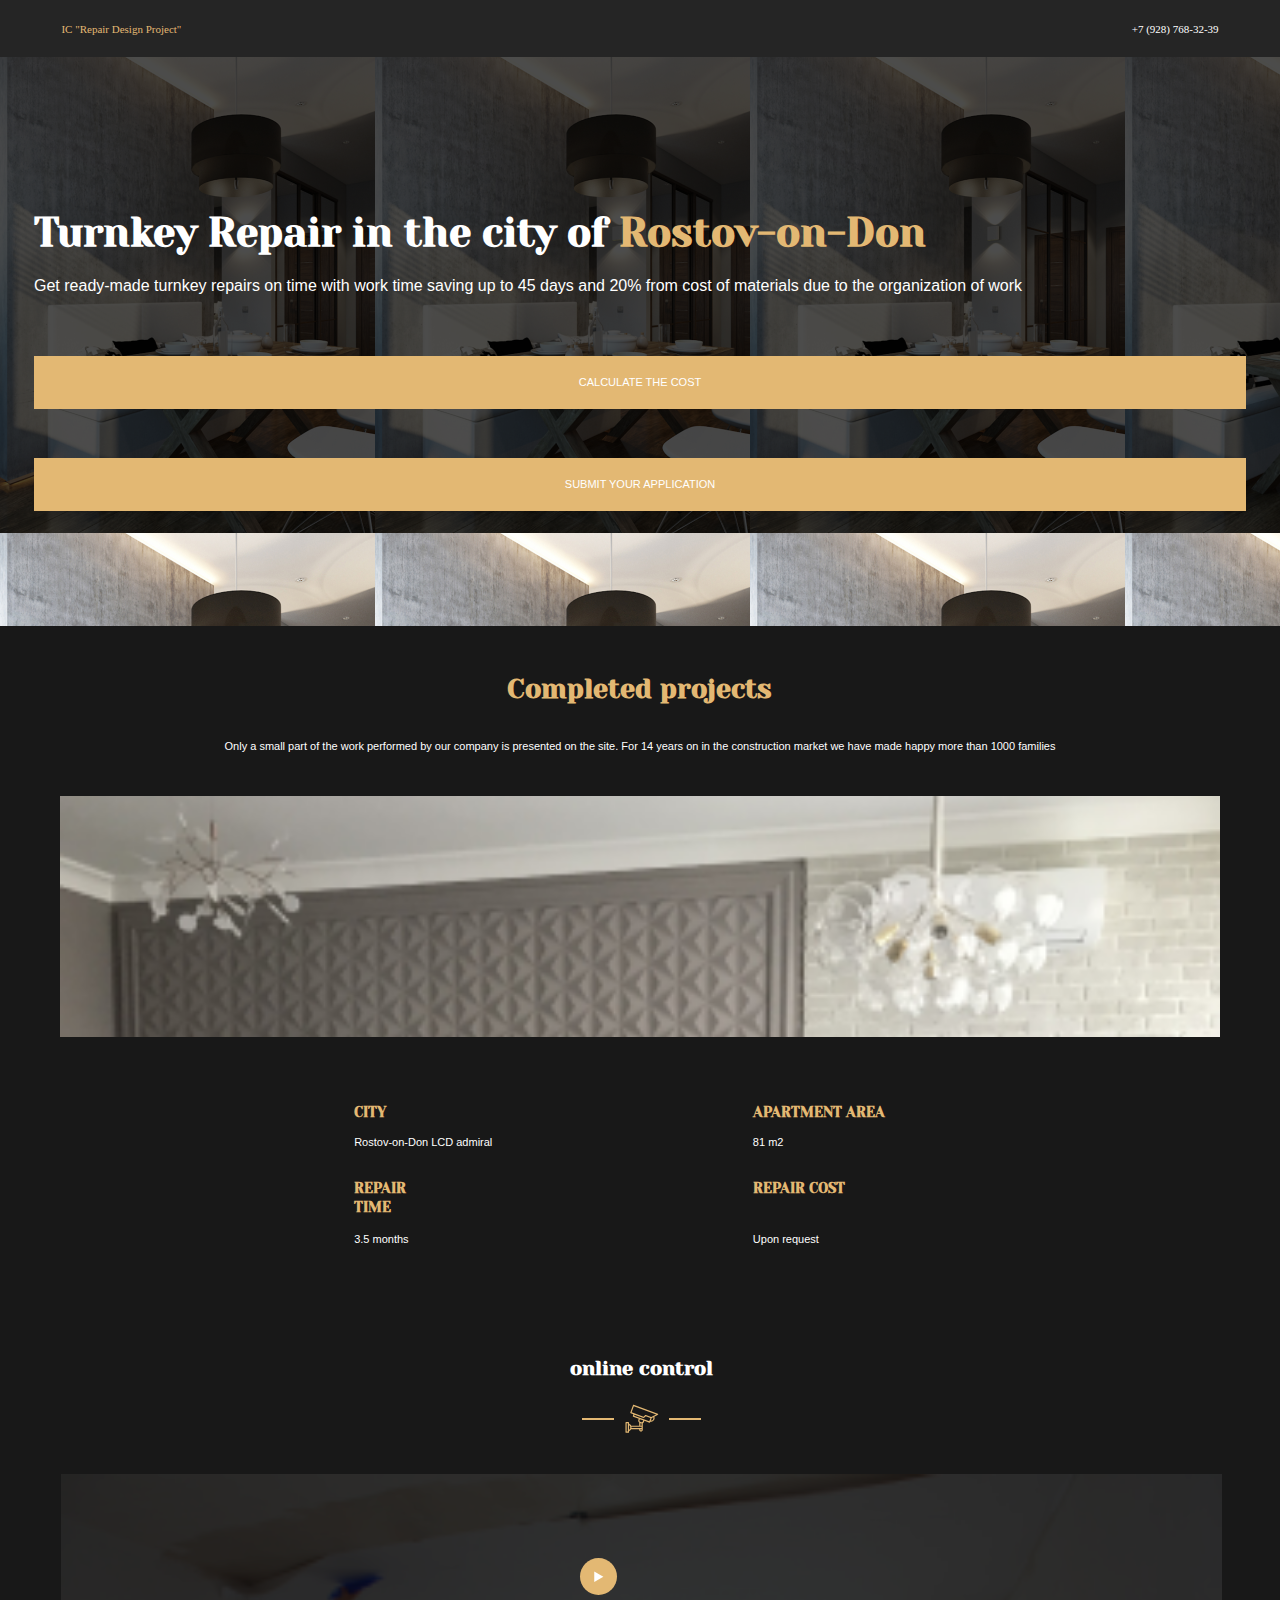
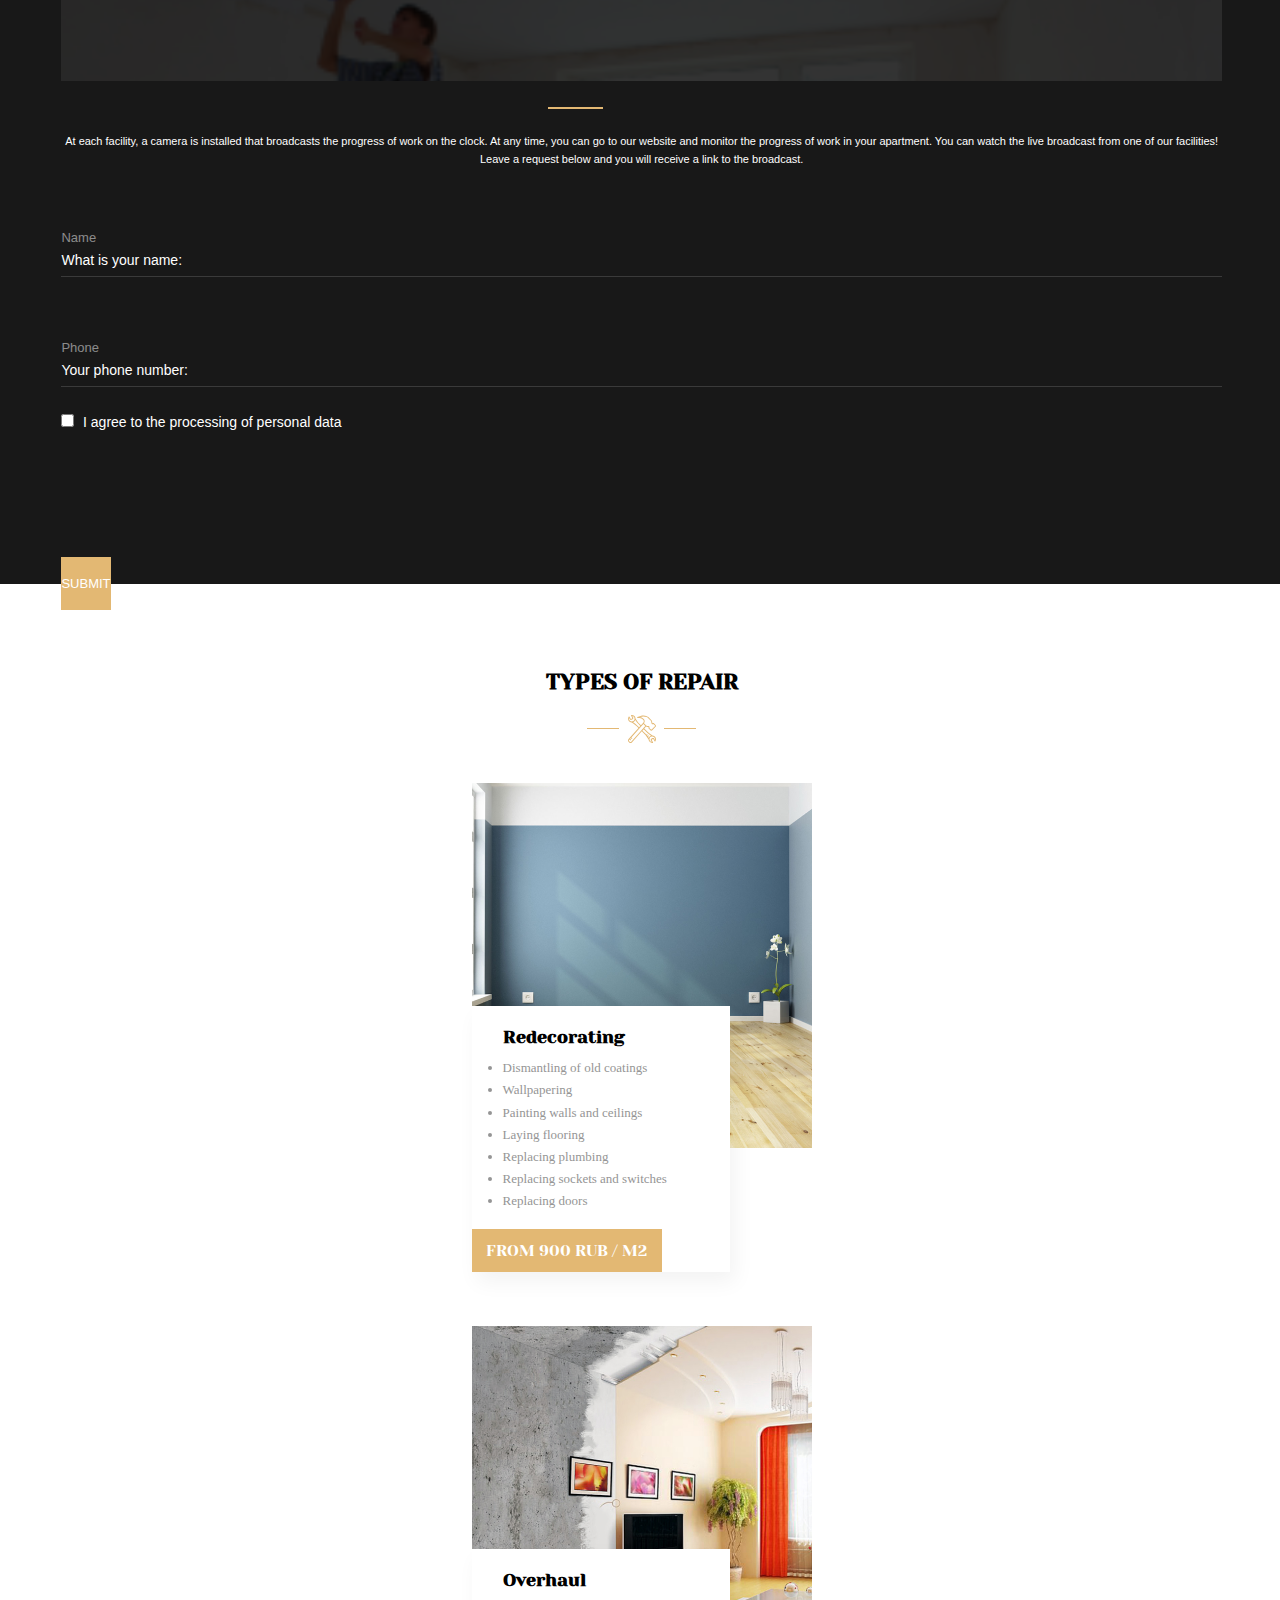
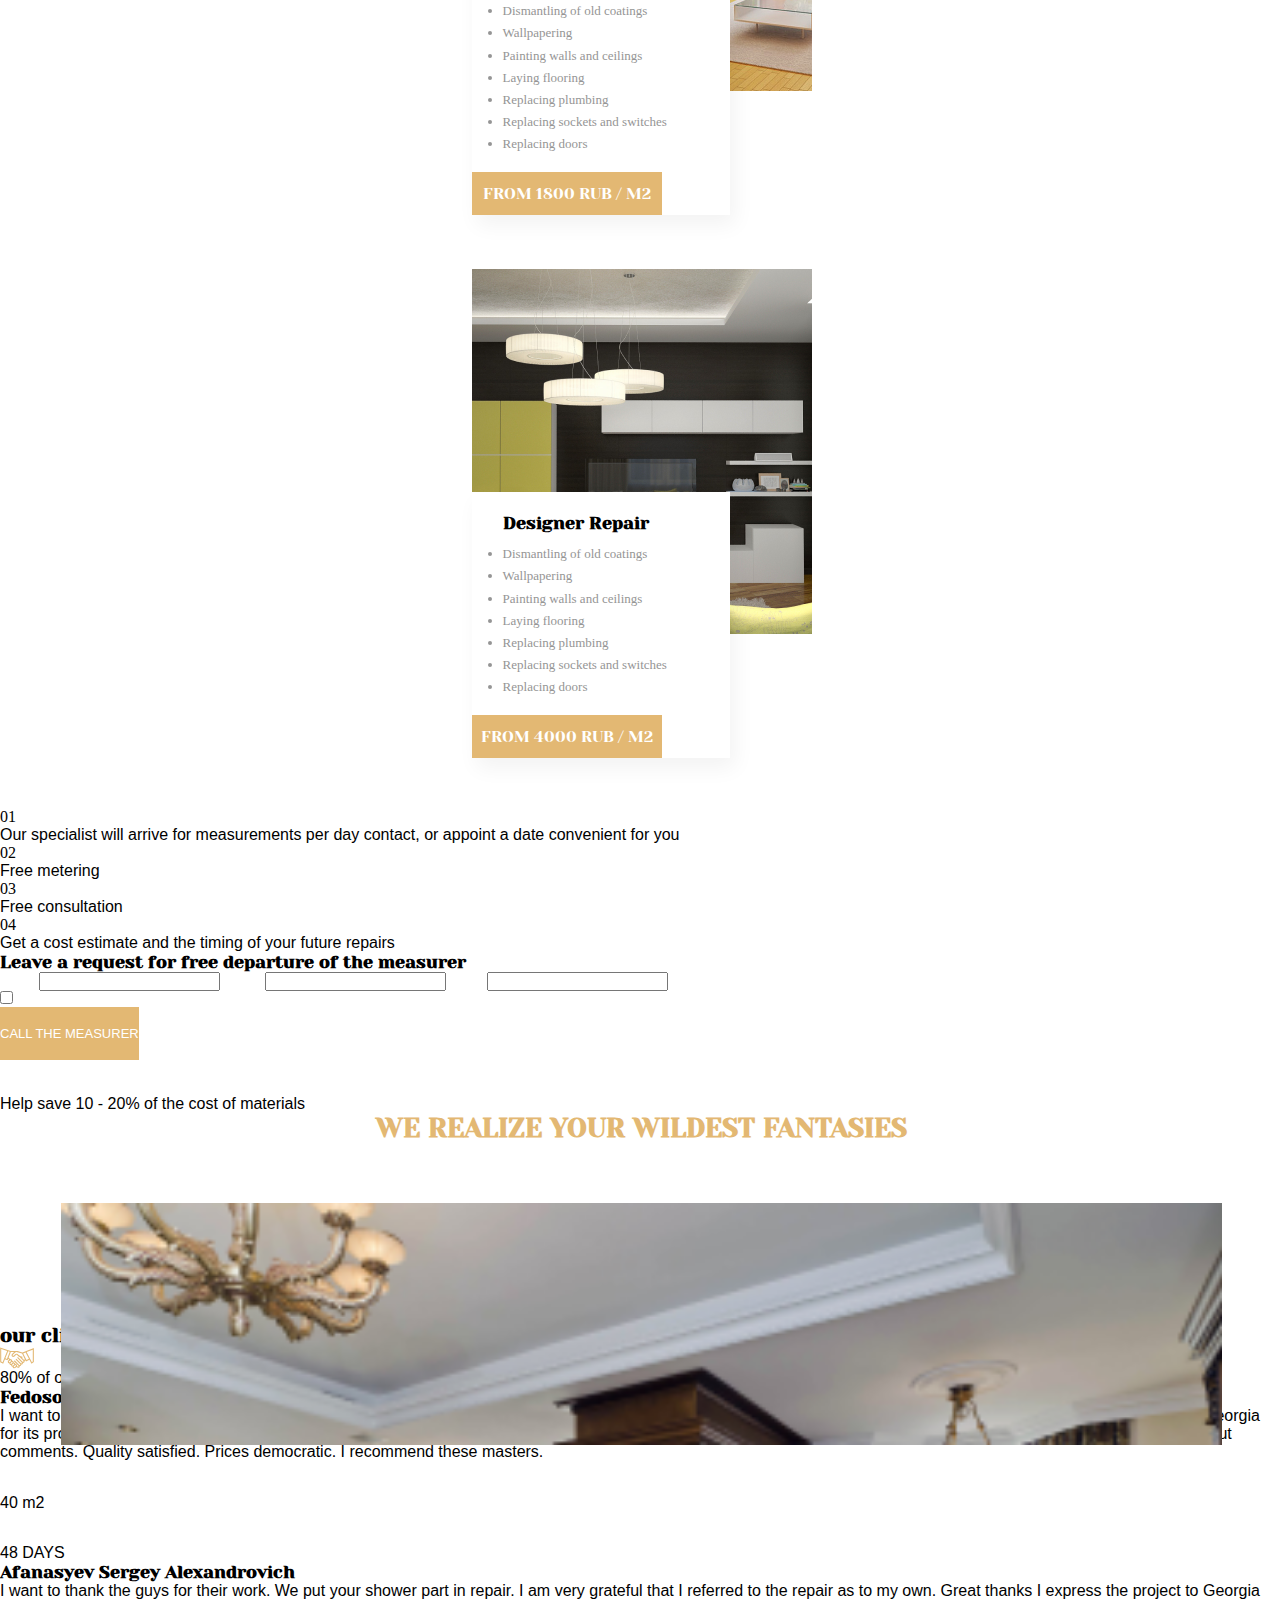
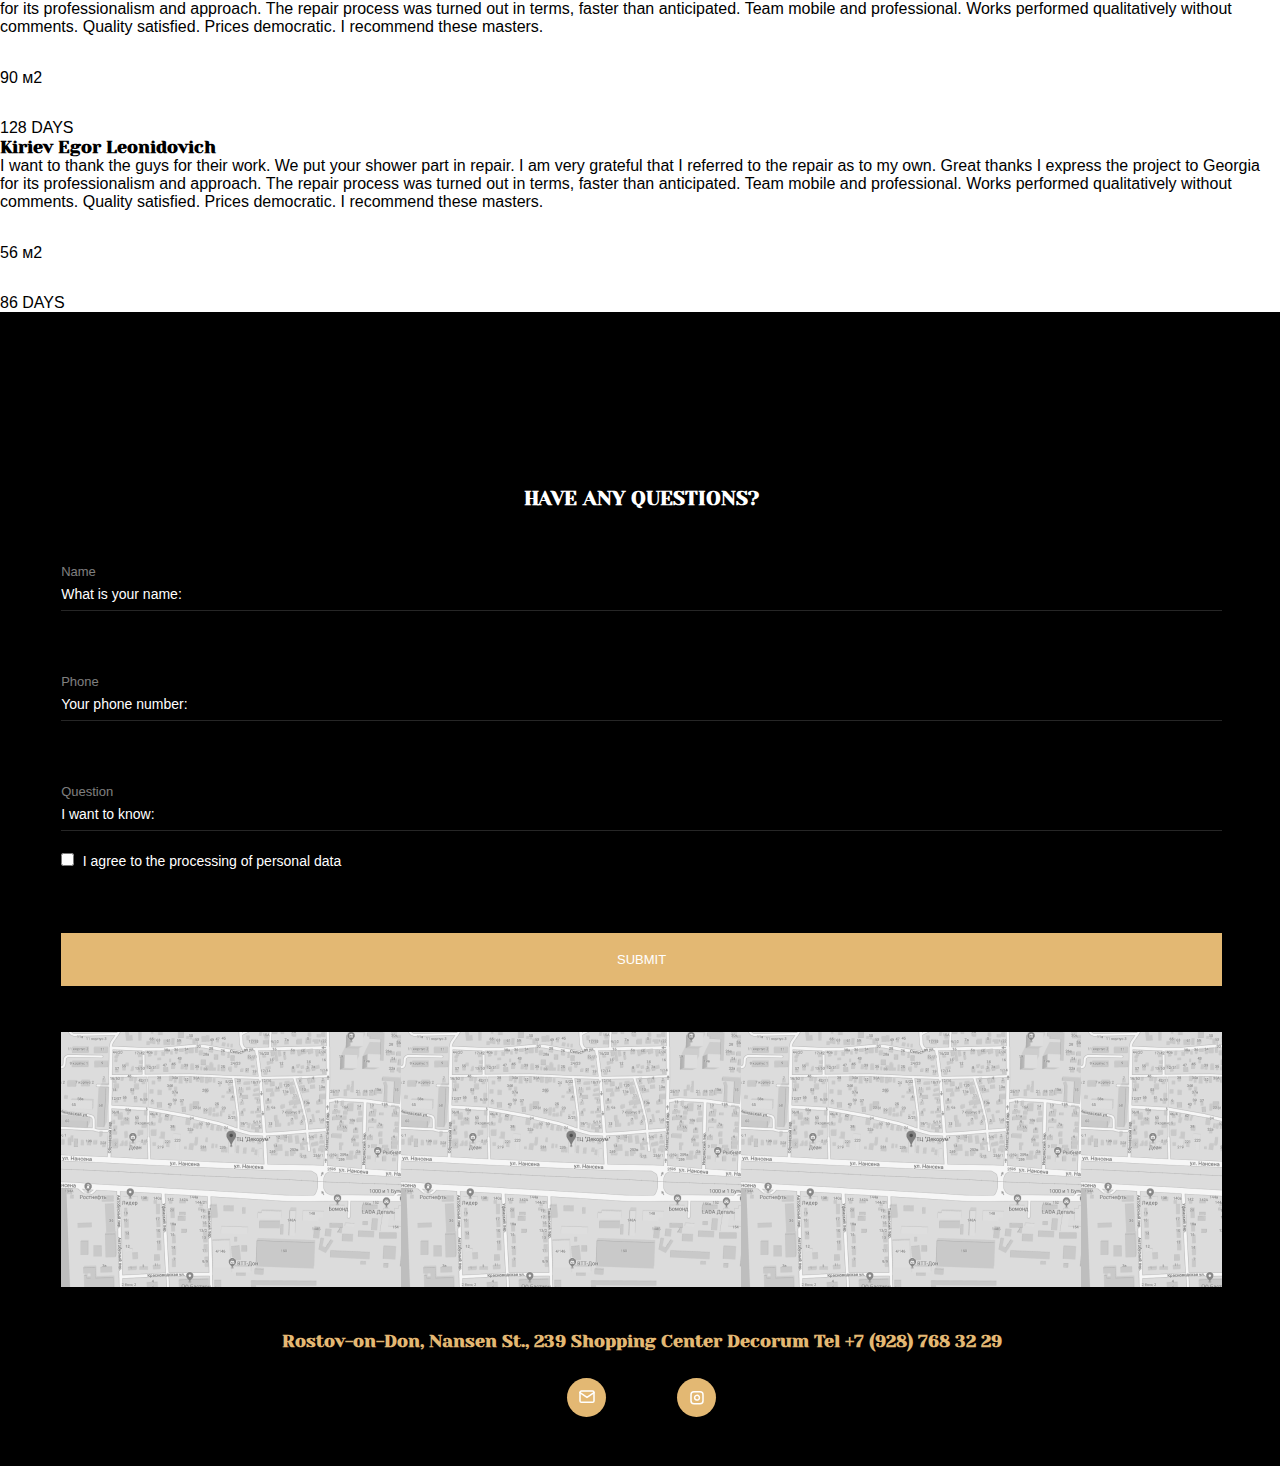
==== commit 44c3a046: "mobile layout was completed" ====
--- a/projects/IC_Repair_Design/верстка/html/index.html
+++ b/projects/IC_Repair_Design/верстка/html/index.html
@@ -3,6 +3,8 @@
     <meta charset="UTF-8">
     <meta name="viewport" content="width=device-width, initial-scale=1.0">
     <link rel="stylesheet" href="../styles/styles.css">
+    <link rel="stylesheet" href="../styles/general-styles.css">
+    <link rel="stylesheet" href="../styles/mobile-styles.css">
     <title>IC Repair Design</title>
 </head>
 <body>
@@ -24,14 +26,19 @@
     <main class="main">
         <section class="hero">
             <div class="hero__info">
-                <h1 class="hero__heading"></h1>
-                <p class="hero__text"></p>
-                <button type="button" class="hero__btn hero__btn_first"></button>
-                <button type="button" class="hero__btn hero__btn_second"></button>
+                <h1 class="hero__heading">Turnkey Repair in the 
+                    city of <span class="hero__heading_color">Rostov-on-Don</span></h1>
+                <p class="hero__text">Get ready-made turnkey repairs on time
+                    with work time saving up to 45 days and 20% from
+                    cost of materials due to the organization of work</p>
+            </div>
+            <div class="hero__btns">
+                <button type="button" class="hero__btn hero__btn_first">CALCULATE THE COST</button>
+                <button type="button" class="hero__btn hero__btn_second">SUBMIT YOUR APPLICATION</button>
             </div>
         </section>
         <section class="worksBlock">
-            <div class="worksBlock__info">
+            <!-- <div class="worksBlock__info">
                 <h2 class="worksBlock__heading">Completed projects</h2>
                 <p class="worksBlock__text">Only a small part of the work performed by our company is presented on the site. For 14 years on in the construction market we have made happy more than 1000 families</p>
                 <table class="worksBlock__table">
@@ -55,9 +62,9 @@
                 <div class="worksBlock__slider-nav">
                     <div class="worksBlock__arrow-left"></div>
                     <div class="worksBlock__dots">
-                        <div class="worksBlock__dot">Rostov-on-Don, Admiral</div>
-                        <div class="worksBlock__dot">Sochi Thieves</div>
-                        <div class="worksBlock__dot">Rostov-on-Don Patriotic</div>
+                        <div class="worksBlock__dot"></div>
+                        <div class="worksBlock__dot"></div>
+                        <div class="worksBlock__dot"></div>
                     </div>
                     <div class="worksBlock__arrow-right"></div>
                 </div>
@@ -65,13 +72,62 @@
             <div class="worksBlock__content">
                 <nav class="worksBlock__nav">
                     <ul class="worksBlock__list">
-                        <li class="worksBlock__item"></li>
-                        <li class="worksBlock__item"></li>
-                        <li class="worksBlock__item"></li>
+                        <li class="worksBlock__item">Rostov-on-Don, Admiral</li>
+                        <li class="worksBlock__item">Sochi Thieves</li>
+                        <li class="worksBlock__item">Rostov-on-Don Patriotic</li>
                     </ul>
                 </nav>
                 <div class="worksBlock__slider-content">
                     <img src="../images/completedWorks/completed-works_general/completedWorks-img.png" alt="completed works" class="worksBlock__slider-img">
+                </div>
+            </div> -->
+            <div class="worksBlock__info">
+                <h2 class="worksBlock__heading">Completed projects</h2>
+                <p class="worksBlock__text">Only a small part of the work performed by our company is presented on the site. For 14 years on in the construction market we have made happy more than 1000 families</p>
+            </div>
+            <div class="worksBlock__table">
+                <table class="worksBlock__table">
+                    <col class="worksBlock__col1">
+                    <col class="worksBlock__col2">
+                    <tr class="worksBlock__table-row">
+                        <th class="worksBlock__table-head">city</th>
+                        <th class="worksBlock__table-head">apartment area</th>
+                    </tr>
+                    <tr class="worksBlock__table-row">
+                        <td class="worksBlock__table-data">Rostov-on-Don LCD admiral</td>
+                        <td class="worksBlock__table-data">81 m2</td>
+                    </tr>
+                    <tr class="worksBlock__table-row">
+                        <th class="worksBlock__table-head">repair time</th>
+                        <th class="worksBlock__table-head">repair cost</th>
+                    </tr>
+                    <tr class="worksBlock__table-row">
+                        <td class="worksBlock__table-data">3.5 months</td>
+                        <td class="worksBlock__table-data">Upon request</td>
+                    </tr>
+                </table>
+            </div>
+            <div class="worksBlock__sliderArea">
+                <div class="worksBlock__slider-nav">
+                    <div class="worksBlock__arrow-left"></div>
+                    <div class="worksBlock__dots">
+                        <div class="worksBlock__dot"></div>
+                        <div class="worksBlock__dot"></div>
+                        <div class="worksBlock__dot"></div>
+                    </div>
+                    <div class="worksBlock__arrow-right"></div>
+                </div>
+            </div>
+            <div class="worksBlock__content">
+                <nav class="worksBlock__nav">
+                    <ul class="worksBlock__list">
+                        <li class="worksBlock__item">Rostov-on-Don, Admiral</li>
+                        <li class="worksBlock__item">Sochi Thieves</li>
+                        <li class="worksBlock__item">Rostov-on-Don Patriotic</li>
+                    </ul>
+                </nav>
+                <div class="worksBlock__slider-content">
+                    <!-- <img src="../images/completedWorks/completed-works_general/completedWorks-img.png" alt="completed works" class="worksBlock__slider-img"> -->
                 </div>
             </div>
         </section>
@@ -86,22 +142,22 @@
                 <div class="controlBlock__video"></div>
                 <div class="controlBlock__play-btn"></div>
             </div>
-            <div class="controlBlock__stroke"></div>
+            <!-- <div class="controlBlock__stroke"></div> -->
             <p class="controlBlock__text">At each facility, a camera is installed that broadcasts the progress of work on the clock. At any time, you can go to our website and monitor the progress of work in your apartment. You can watch the live broadcast from one of our facilities!
                 Leave a request below and you will receive a link to the broadcast.</p>
             <div class="controlBlock__inputsBlock">
                 <div class="controlBlock__inputName">
                     <label for="name">Name</label>
-                    <input type="text" id="name" value="What is your name:">
+                    <input class="inputText controlBlock__inputText" type="text" id="name" value="What is your name:">
                 </div>
                 <div class="controlBlock__inputPhone">
                     <label for="phone">Phone</label>
-                    <input type="text" id="phone" value="Your phone number:">
-                </div>
-                <button type="button" class="controlBlock__btn">Submit</button>
-            </div>
-            <div class="controlBlock__dataCheck">
-                <input type="checkbox" class="controlBlock__checkbox" value="">I agree to the processing of personal data
+                    <input class="inputText controlBlock__inputText" type="text" id="phone" value="Your phone number:">
+                </div>
+            </div>
+            <button type="button" class="controlBlock__btn">Submit</button>
+            <div class="dataCheck controlBlock__dataCheck">
+                <input type="checkbox" class="checkbox controlBlock__checkbox" value="">I agree to the processing of personal data
             </div>
         </section>
         <section class="typesBlock">
@@ -125,8 +181,8 @@
                             <li class="typesBlock__listItem">Replacing sockets and switches</li>
                             <li class="typesBlock__listItem">Replacing doors</li>
                         </ul>
-                    </div>
-                    <div class="typesBlock__summary">from 900 rub / m2</div>
+                        <div class="typesBlock__summary">from 900 rub / m2</div>
+                    </div>
                 </div>
                 <div class="typesBlock__item">
                     <div class="typesBlock__img"></div>
@@ -141,8 +197,8 @@
                             <li class="typesBlock__listItem">Replacing sockets and switches</li>
                             <li class="typesBlock__listItem">Replacing doors</li>
                         </ul>
-                    </div>
-                    <div class="typesBlock__summary">from 1800 rub / m2</div>
+                        <div class="typesBlock__summary">from 1800 rub / m2</div>
+                    </div>
                 </div>
                 <div class="typesBlock__item">
                     <div class="typesBlock__img"></div>
@@ -157,8 +213,8 @@
                             <li class="typesBlock__listItem">Replacing sockets and switches</li>
                             <li class="typesBlock__listItem">Replacing doors</li>
                         </ul>
-                    </div>
-                    <div class="typesBlock__summary">from 4000 rub / m2</div>
+                        <div class="typesBlock__summary">from 4000 rub / m2</div>
+                    </div>
                 </div>
             </div>
     
@@ -195,8 +251,8 @@
                     <label for="email" class="requestBlock__label">Email</label>
                     <input type="text" class="requestBlock__input" id="email" value="Your email">
                 </div>
-                <div class="requestBlock__dataCheck">
-                    <input type="checkbox" class="requestBlock__checkbox" value="">I agree to the processing of personal data
+                <div class="dataCheck requestBlock__dataCheck">
+                    <input type="checkbox" class="checkbox requestBlock__checkbox" value="">I agree to the processing of personal data
                 </div>
                 <button class="requestBlock__btn">Call the measurer</button>
             </div>
@@ -398,19 +454,20 @@
             <h3 class="questionBlock__heading">have any questions?</h3>
             <div class="questionBlock__inputsArea">
                 <label for="name" class="questionBlock__label">Name</label>
-                <input type="text" id="name" class="questionBlock__input" value="What is your name:">
+                <input class="inputText questionBlock__inputText" type="text" id="name" class="questionBlock__input" value="What is your name:">
                 <label for="phone" class="questionBlock__label">Phone</label>
-                <input type="text" id="phone" class="questionBlock__input" value="Your phone number:">
+                <input class="inputText questionBlock__inputText" type="text" id="phone" class="questionBlock__input" value="Your phone number:">
                 <label for="question" class="questionBlock__label">Question</label>
-                <input type="text" id="question" class="questionBlock__input" value="I want to know:">
-            </div>
-            <div class="questionBlock__dataCheck">
-                <input type="checkbox" class="questionBlock__checkbox" value="">I agree to the processing of personal data
+                <input class="inputText questionBlock__inputText" type="text" id="question" class="questionBlock__input" value="I want to know:">
+            </div>
+            <div class="dataCheck questionBlock__dataCheck">
+                <input type="checkbox" class="checkbox questionBlock__checkbox" value="">I agree to the processing of personal data
             </div>
             <button class="questionBlock__btn">submit</button>
         </section>
         <section class="mapBlock">
-            <h3 class="mapBlock__heading"></h3>
+            <h3 class="mapBlock__heading">Rostov-on-Don, Nansen St., 239 Shopping Center
+                Decorum Tel +7 (928) 768 32 29</h3>
             <div class="mapBlock__socialIcons">
                 <div class="mapBlock__mailIcon">
                     <svg width="16" height="14" viewBox="0 0 16 14" fill="none" xmlns="http://www.w3.org/2000/svg">
@@ -426,7 +483,7 @@
                 </div>
             </div>
             <div class="mapBlock__map-container">
-                <img src="../images/mapBlock/mapBlock_general/mapBlockGeneral-map-img.png" alt="map">
+                <!-- <img src="../images/mapBlock/mapBlock_general/mapBlockGeneral-map-img.png" alt="map"> -->
             </div>
         </section>
     </main>
--- a/projects/IC_Repair_Design/верстка/styles/styles.css
+++ b/projects/IC_Repair_Design/верстка/styles/styles.css
@@ -1,4 +1,81 @@
 @import url(./font.css);
+@media screen and (min-width: 320px) and (max-width: 767px) {
+    @import url(./mobile-styles.css);
+
+    body {
+        margin: 0 auto;
+        max-width: 767px;
+        font-weight: 400;
+    }
+    
+    h1 {
+        font-size: 23px;
+    }
+    
+    h2 {
+        font-size: 22px;
+    }
+    
+    h3 {
+        font-size: 20px;
+    }
+    
+    h4 {
+        font-size: 15px;
+    }
+    
+    button {
+        min-height: 51px;
+        min-width: 340px;
+        font-size: 15px;
+        cursor: pointer;
+    }
+
+    .typesBlock__summary {
+        line-height: 20.79px;
+        font-size: 15px;
+    }
+
+    .clients {
+        display: none;
+    }
+
+
+    .requesBlock {
+        display: none;
+    }
+
+}
+
+@media screen and (min-width: 768px) and (max-width: 1440px) {
+    @import url(./general-styles.css);
+
+    body {
+        margin: 0 auto;
+        max-width: 1440px;
+    }
+    
+    h1 {
+        font-size: 40px;
+    }
+    
+    h2 {
+        font-size: 27px;
+    }
+    
+    h3 {
+        font-size: 20px;
+    }
+    
+    h4 {
+        font-size: 18px;
+    }
+    
+    button {
+        min-height: 53px;
+        font-size: 13px;
+    }
+}
 
 * {
     box-sizing: border-box;
@@ -7,43 +84,75 @@
     text-decoration: none;
 }
 
-body {
+/* body {
     margin: 0 auto;
     max-width: 1440px;
-}
+} */
 
 h1 {
     font-family: "YesevaOne", sans-serif;
-    font-size: 40px;
     color: #fff;
 }
 
 h2 {
     font-family: "YesevaOne", sans-serif;
-    font-size: 27px;
     color: #E3B873;
 }
 
 h3 {
     font-family: "YesevaOne", sans-serif;
-    font-size: 20px;
 }
 
 h4 {
     font-family: "YesevaOne", sans-serif;
-    font-size: 18px;
 }
 
 p {
-    font-family: "Nunito-regular", sans-serif;
+    font-family: "NunitoSans", sans-serif;
 }
 
 button {
-    min-height: 53px;
     background-color: #E3B873;
-    font-family: "Nunito-regular", sans-serif;
-    font-size: 13px;
+    font-family: "NunitoSans", sans-serif;
     color: #fff;
     text-transform: uppercase;
+    border: none;
+    cursor: pointer;
 }
 
+input,
+.dataCheck {
+    color: #FFFFFF;
+}
+
+.inputText,
+.dataCheck {
+    font-size: 14px;
+    font-family: "NunitoSans", sans-serif;
+}
+
+.inputText {
+    border: none;
+    border-bottom: 1px solid #FFFFFF26;
+    background-color: transparent;
+    padding-bottom: 8px;
+}
+
+label {
+    font-family: "NunitoSans", sans-serif;
+    font-size: 13px;
+    color: #FFFFFF80;
+    margin-bottom: 7px;
+}
+
+.checkbox {
+    margin-right: 8.62px;
+}
+
+.typesBlock__summary {
+    color: #FFFFFF;
+    font-family: "YesevaOne", sans-serif;
+    text-align: center;
+    text-transform: uppercase;
+    background-color: #E3B873;
+}--- a/projects/IC_Repair_Design/верстка/styles/mobile-styles.css
+++ b/projects/IC_Repair_Design/верстка/styles/mobile-styles.css
@@ -0,0 +1,629 @@
+@import url(./styles.css);
+
+body {
+    min-width: 375px;
+    /* background-color: #000; */
+}
+
+.header {
+    min-height: 57px;
+    display: flex;
+    justify-content: space-between;
+    align-items: center;
+    padding-left: 4.8vw;
+    padding-right: 4.8vw;
+    background-color: #252525;
+}
+
+.header__text,
+.header__phone {
+    font-size: 11px;
+    cursor: pointer;
+}
+
+.header__text:hover,
+.header__phone:hover {
+    text-decoration: underline;
+    text-underline-offset: 2px;
+}
+
+.header__text {
+    color: #E3B873;
+}
+
+.header__phone {
+    color: #FFFFFF;
+}
+
+.header__nav,
+.header__btn {
+    display: none;
+}
+
+.hero {
+    position: relative;
+    min-height: 476px;
+    padding-top: 17.85vh;
+    padding-bottom: 12.81vh;
+    display: flex;
+    flex-direction: column;
+    justify-content: center;
+    padding-left: 3.78vh;
+    padding-right: 3.78vh;
+    background: url(../images/hero/hero_mobile/heroMobile-img.png);
+}
+
+.hero::before {
+    content: " ";
+    position: absolute;
+    top: 0;
+    left: 0;
+    min-height: 476px;
+    min-width: 100%;
+    background-color: #000000;
+    opacity: .7;
+}
+
+.hero__info {
+    margin-bottom: 6.7vh;
+    color: #FFFFFF;
+    z-index: 1;
+}
+
+.hero__heading {
+    margin-bottom: 0.7em;
+    min-width: 339px;
+    line-height: 30.55px;
+}
+
+.hero__heading_color {
+    color: #E3B873;
+}
+
+.hero__text {
+    line-height: 19.02px;
+}
+
+.hero__btns {
+    display: flex;
+    flex-direction: column;
+    justify-content: center;
+    gap: 5.46vh;
+    z-index: 1;
+}
+
+.hero__btn {
+    font-size: 11px;
+    min-width: 338px;
+}
+
+.hero__btn:hover {
+    background-color: transparent;
+    border: 1px solid #FFFFFF;
+    transition: 300ms;
+}
+
+.worksBlock {
+    min-height: 670px;
+    background-color: #181818;
+    display: flex;
+    flex-direction: column;
+    justify-content: center;
+    align-items: center;
+    padding: 5.3vh 4.8% 8.65vh 4.8%;
+}
+
+.worksBlock__heading {
+    line-height: 30.49px;
+    text-align: center;
+    padding-left: 17.26vw;
+    padding-right: 17.26vw;
+    margin-bottom: 3.28%;
+}
+
+.worksBlock__text {
+    color: #FFFFFF;
+    font-size: 11px;
+    line-height: 17.43px;
+    text-align: center;
+    padding-left: 8.53vw;
+    padding-right: 8.53vw;
+    min-height: 2.4vh;
+    margin-bottom: 3.27em;
+}
+
+.worksBlock__slider-content {
+    min-width: 90.66vw;
+    min-height: 241.35px;
+    background: url(../images/completedWorks/completedWorks_mobile/completedWorks-img.png);
+    background-size: 100%;
+    position: relative;
+    margin-bottom: 5.44%;
+}
+
+.worksBlock__slider-content:hover::before {
+    content: url(../images/completedWorks/completedWorks_mobile/worksBlockMobile-arrow-img.svg);
+    position: absolute;
+    top: 103px;
+    left: 14px;
+    background-color: #E3B873;
+    border-radius: 50%;
+    min-width: 36px;
+    min-height: 36px;
+    display: flex;
+    justify-content: center;
+    align-items: center;
+    cursor: pointer;
+    opacity: .7;
+}
+
+.worksBlock__slider-content:hover::after {
+    content: url(../images/completedWorks/completedWorks_mobile/worksBlockMobile-arrow-img.svg);
+    position: absolute;
+    top: 103px;
+    right: 14px;
+    background-color: #E3B873;
+    border-radius: 50%;
+    min-width: 36px;
+    min-height: 36px;
+    display: flex;
+    justify-content: center;
+    align-items: center;
+    transform: rotate(180deg);
+    cursor: pointer;
+    opacity: .7;
+}
+
+.worksBlock__table {
+    order: 3;
+}
+
+.worksBlock__table th {
+    font-family: "YesevaOne", sans-serif;
+    color: #E3B873;
+    line-height: 19.4px;
+    text-align: start;
+    vertical-align: top;
+    text-transform: uppercase;
+    font-size: 14px;
+}
+
+.worksBlock__table td{
+    font-family: "NunitoSans", sans-serif;
+    line-height: 14.94px;
+    font-size: 11px;
+    color: #FFFFFF;
+    text-align: start;
+    vertical-align: top;
+}
+
+.worksBlock__col1 {
+    width: 26.66%;
+}
+
+.worksBlock__table-head:first-child {
+    padding-right: 26.93vw;
+}
+
+.worksBlock__table-row:first-child .worksBlock__table-head {
+    padding-bottom: 0.78em;
+}
+
+.worksBlock__table-data:first-child {
+    padding-right: 5.45em;
+    padding-bottom: 2.45em;
+} 
+
+.worksBlock__table-row:nth-child(2n+3) .worksBlock__table-head {
+    padding-bottom: .92em;
+}
+
+.worksBlock__nav {
+    display: none;
+}
+
+.worksBlock__slider-nav {
+    display: none;
+}
+
+.controlBlock {
+    min-height: 830px;
+    background-color: #181818;
+    display: flex;
+    flex-direction: column;
+    padding-left: 4.8%;
+    padding-right: 4.54%;
+    position: relative;
+    padding-bottom: 88.43px;
+}
+
+.controlBlock__heading {
+    color: #FFFFFF;
+    line-height: 30.49px;
+    align-self: center;
+    /* margin-bottom: 2.38vh; */
+    margin-bottom: 19.79px;
+}
+
+.controlBlock__icon {
+    align-self: center;
+    position: relative;
+    /* margin-bottom: 4.85%; */
+    margin-bottom: 40.25px;
+}
+
+.controlBlock__icon::before {
+    content: "";
+    position: absolute;
+    min-width: 32px;
+    height: 1.54px;
+    background-color: #E3B873;
+    top: 47.5%;
+    left: -126%;
+}
+
+.controlBlock__icon::after {
+    content: "";
+    position: absolute;
+    min-width: 32px;
+    height: 1.54px;
+    background-color: #E3B873;
+    top: 47.5%;
+    right: -126%;
+}
+
+.controlBlock__videoBlock {
+    position: relative;
+    margin-bottom: 51px;
+    min-width: 340px;
+    min-height: 207px;
+}
+
+.controlBlock__videoBlock::before {
+    content: "";
+    position: absolute;
+    top: 0;
+    left: 0;
+    min-width: 100%;
+    min-height: 100%;
+    background-color: #000000CC;
+    z-index: 1;
+}
+
+.controlBlock__video {
+    background: url(../images/onlineControl/onlineControl_mobile/onlineControlMobile-img.png);
+    background-size: cover;
+    /* min-width: 340px; */
+    min-width: 100%;
+    min-height: 207px;
+    position: relative;
+}
+
+.controlBlock__video::before {
+    content: url(../images/onlineControl/onlineControl_mobile/onlineControlMobile--playButton-img.svg);
+    min-width: 37px;
+    min-height: 37px;
+    background-color: #E3B873;
+    border-radius: 50%;
+    position: absolute;
+    top: 41%;
+    left: 44.7%;
+    display: flex;
+    justify-content: center;
+    align-items: center;
+    z-index: 1;
+}
+
+.controlBlock__videoBlock::after {
+    content: "";
+    position: absolute;
+    min-width: 55px;
+    min-height: 1.54px;
+    background-color: #E3B873;
+    bottom: -28px;
+    left: 41.89%;
+}
+
+.controlBlock__text {
+    color: #FFFFFF;
+    line-height: 18.68px;
+    font-size: 11px;
+    text-align: center;
+    /* margin-bottom: 7.3vh; */
+    margin-bottom: 61.05px;
+}
+
+.controlBlock__inputName,
+.controlBlock__inputPhone {
+    display: flex;
+    flex-direction: column;
+    justify-content: start;
+    align-items: start;
+    align-self: stretch;
+    margin-bottom: 26.54px;
+}
+
+.controlBlock__inputName {
+    margin-bottom: 63px;
+}
+
+.controlBlock__inputsBlock input{
+    min-width: 100%;
+}
+
+.controlBlock__btn {
+    order: 1;
+    margin-top: 62.43px;
+    position: absolute;
+    bottom: -25.5px;
+    /* min-width: 90.66vw; */
+}
+
+.controlBlock__btn:hover {
+    background-color: #e3b873d5;
+    transition: 300ms;
+}
+
+.typesBlock {
+    display: flex;
+    flex-direction: column;
+    align-items: center;
+    padding-top: 83px;
+    padding-left: 4.78vw;
+    padding-right: 4.53vw;
+    min-height: 1764px;
+}
+
+.typesBlock__heading {
+    font-size: 22px;
+    line-height: 30.49px;
+    margin-bottom: 17px;
+}
+
+.typesBlock__icon {
+    margin-bottom: 40px;
+    position: relative;
+}
+
+.typesBlock__icon::before {
+    content: "";
+    position: absolute;
+    min-width: 32px;
+    height: 1.54px;
+    background-color: #E3B873;
+    top: 47.5%;
+    left: -146%;
+}
+
+.typesBlock__icon::after {
+    content: "";
+    position: absolute;
+    min-width: 32px;
+    height: 1.54px;
+    background-color: #E3B873;
+    top: 47.5%;
+    right: -146%;
+}
+
+.typesBlock__cards {
+    min-width: 340px; 
+}
+
+.typesBlock__item {
+    min-height: 484px;
+    position: relative;
+    margin-bottom: 178px;
+}
+
+.typesBlock__info {
+    position: absolute;
+    top: 223px;
+    padding-top: 21px;
+    background-color: #fff;
+    box-shadow: 5px 10px 20px #0000000d;
+}
+
+.typesBlock__infoHeading{
+    margin-bottom: 10px;
+    line-height: 20.79px;
+    margin-left: 31px;
+}
+
+.typesBlock__list {
+    min-width: 227px;
+    margin-bottom: 17px;
+    font-size: 13px;
+    line-height: 22.07px;
+    color: #959595;
+    margin-left: 31px;
+}
+
+.typesBlock__summary {
+    min-width: 190.43px;
+    min-height: 40px;
+    display: inline-block;
+    padding-top: 11.97px;
+    padding-bottom: 11.97px;
+}
+
+.typesBlock__item:first-child {
+    background: url(../images/typesBlock/typesBlock_mobile/typesBlockMobile-img1.png);
+    background-size: cover;
+    min-height: 365px;
+}
+
+.typesBlock__item:nth-child(2n+2) {
+    background: url(../images/typesBlock/typesBlock_mobile/typesBlockMobile-img2.png);
+    background-size: cover;
+    min-height: 365px;
+}
+
+.typesBlock__item:last-child {
+    background: url(../images/typesBlock/typesBlock_mobile/typesBlockMobile-img3.png);
+    background-size: cover;
+    min-height: 365px;
+    margin-bottom: 174px;
+}
+
+.realizeBlock {
+    min-height: 211px;
+    padding-left: 4.78vw;
+    padding-right: 4.53vw;
+    position: relative;
+    display: flex;
+    flex-direction: column;
+    align-items: center;
+}
+
+.realizeBlock__heading {
+    text-align: center;
+    line-height: 30.49px;
+    max-width: 90.66vw;
+    text-transform: uppercase;
+    margin-bottom: 24px;
+}
+
+.realizeBlock__list {
+    display: none;
+}
+
+.realizeBlock__content {
+    background: url(../images/realizeBlock/realizeBlock_mobile/realizeBlockMobile-img.png);
+    background-size: cover;
+    min-width: 90.66vw;
+    min-height: 242px;
+    position: relative;
+    position: absolute;
+    bottom: -121px;
+}
+
+.realizeBlock__content:hover::before {
+    content: url(../images/completedWorks/completedWorks_mobile/worksBlockMobile-arrow-img.svg);
+    position: absolute;
+    top: 103px;
+    left: 14px;
+    background-color: #E3B873;
+    border-radius: 50%;
+    min-width: 36px;
+    min-height: 36px;
+    display: flex;
+    justify-content: center;
+    align-items: center;
+    cursor: pointer;
+    opacity: .7;
+}
+
+.realizeBlock__content:hover::after {
+    content: url(../images/completedWorks/completedWorks_mobile/worksBlockMobile-arrow-img.svg);
+    position: absolute;
+    top: 103px;
+    right: 14px;
+    background-color: #E3B873;
+    border-radius: 50%;
+    min-width: 36px;
+    min-height: 36px;
+    display: flex;
+    justify-content: center;
+    align-items: center;
+    transform: rotate(180deg);
+    cursor: pointer;
+    opacity: .7;
+}
+
+.questionBlock {
+    min-height: 670px;
+    background-color: #000;
+    padding: 173px 4.53vw 0px 4.78vw;
+    display: flex;
+    flex-direction: column;
+}
+
+.questionBlock__heading {
+    color: #FFFFFF;
+    text-align: center;
+    line-height: 27.72px;
+    text-transform: uppercase;
+    margin-bottom: 52px;
+}
+
+.questionBlock__inputsArea {
+    display: flex;
+    flex-direction: column;
+}
+
+.questionBlock__inputText {
+    margin-bottom: 63px;
+}
+
+.questionBlock__inputText:last-child {
+    margin-bottom: 21.63px;
+}
+
+.questionBlock__checkbox {
+    margin-bottom: 67.33px;
+}
+
+.questionBlock__btn {
+    min-width: 340px;
+}
+
+.questionBlock__btn:hover {
+    background-color: transparent;
+    transition: 300ms;
+    border: 1px solid #FFFFFF;
+}
+
+.mapBlock {
+    background-color: #000000;
+    display: flex;
+    flex-direction: column;
+    padding: 46px 4.52vw 49px 4.78vw;
+}
+
+.mapBlock__heading {
+    order: 2;
+    color: #FFFFFF;
+    text-align: center;
+    color: #E3B873;
+    line-height: 24.95px;
+    font-size: 18px;
+    margin-bottom: 23.65px;
+}
+
+.mapBlock__socialIcons {
+    order: 3;
+    display: flex;
+    justify-content: center;
+    gap: 5.57vw;
+}
+
+.mapBlock__mailIcon,
+.mapBlock__instagramIcon {
+    min-width: 39px;
+    min-height: 39px;
+    background-color: #E3B873;
+    border-radius: 50%;
+    display: flex;
+    justify-content: center;
+    align-items: center;
+    cursor: pointer;
+}
+
+.mapBlock__mailIcon:hover,
+.mapBlock__instagramIcon:hover {
+    transform: scale(1.2);
+    opacity: .7;
+    transition: 300ms;
+}
+
+.mapBlock__map-container {
+    order: 1;
+    background: url(../images/mapBlock/mapBlock_mobile/mapBlock-map-img.png);
+    min-width: 340px;
+    min-height: 255px;
+    margin-bottom: 41.79px;
+}
+
+.footer {
+    display: none;
+}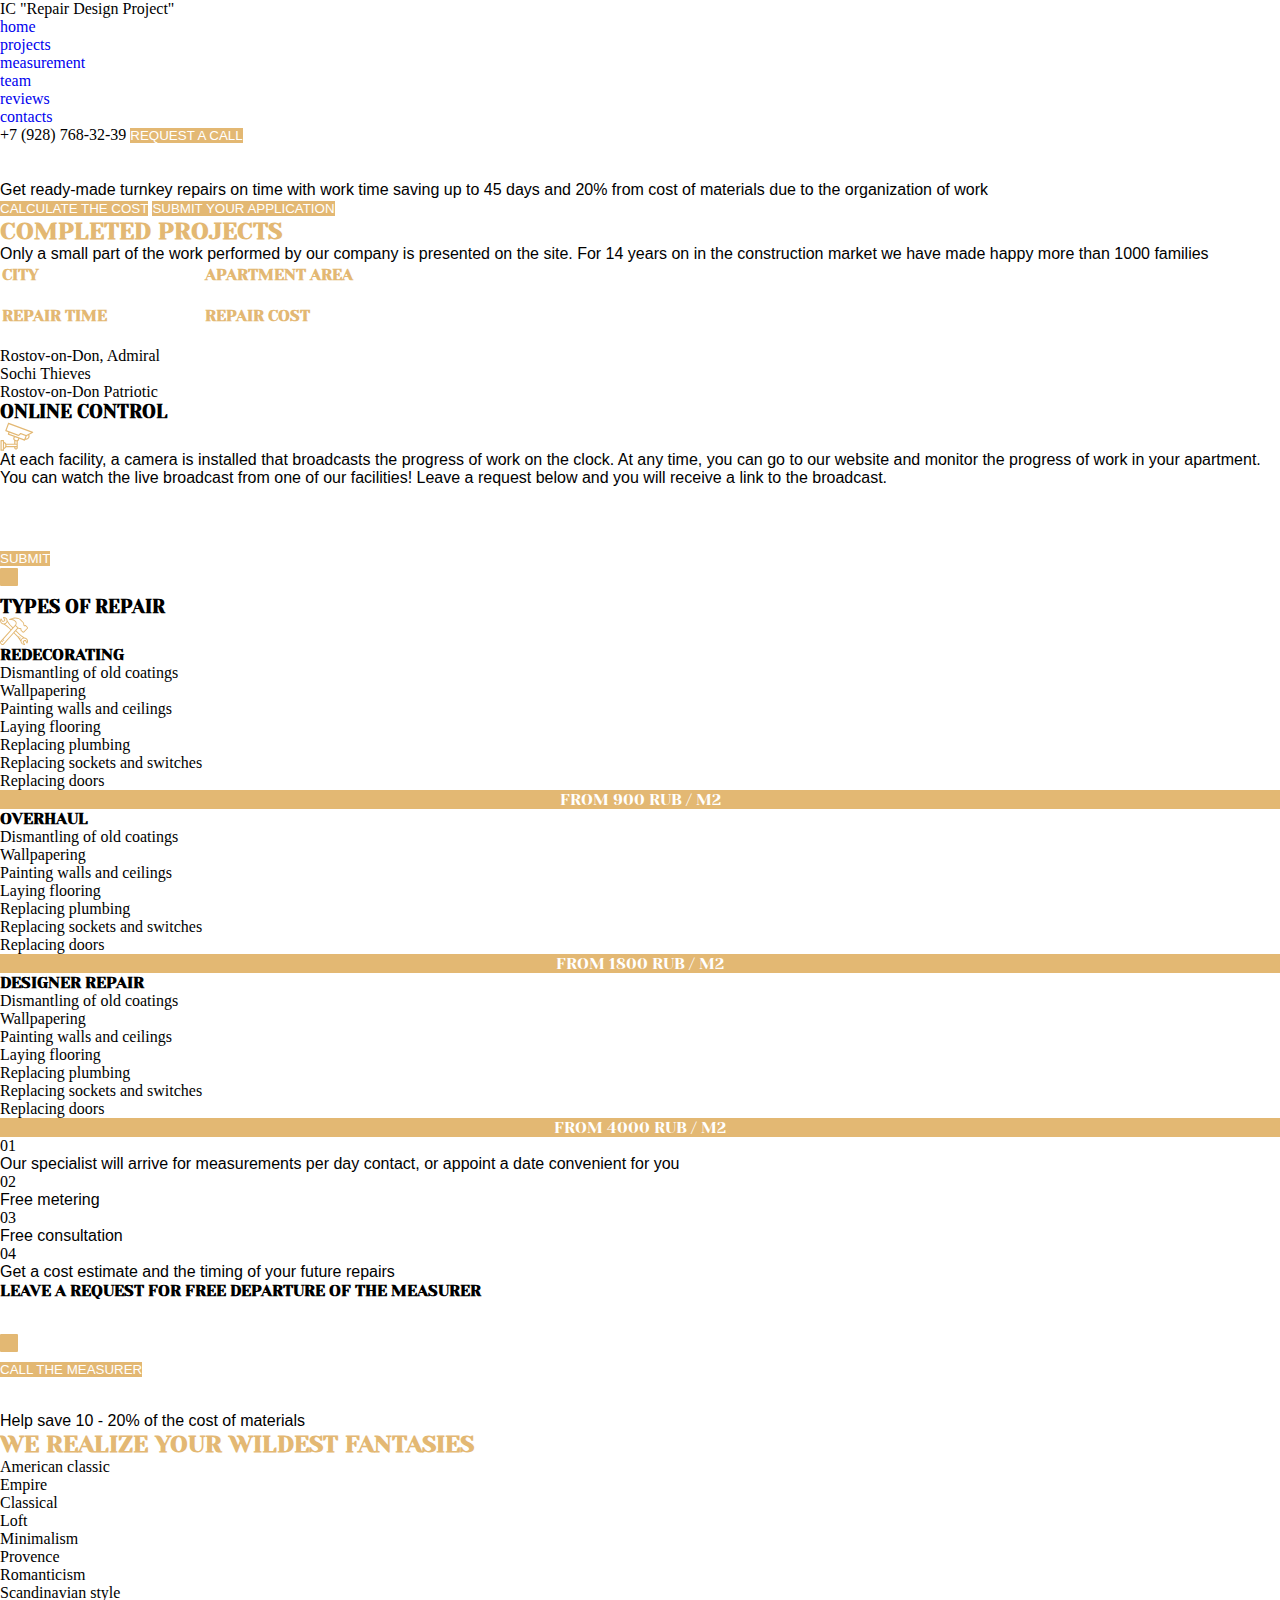
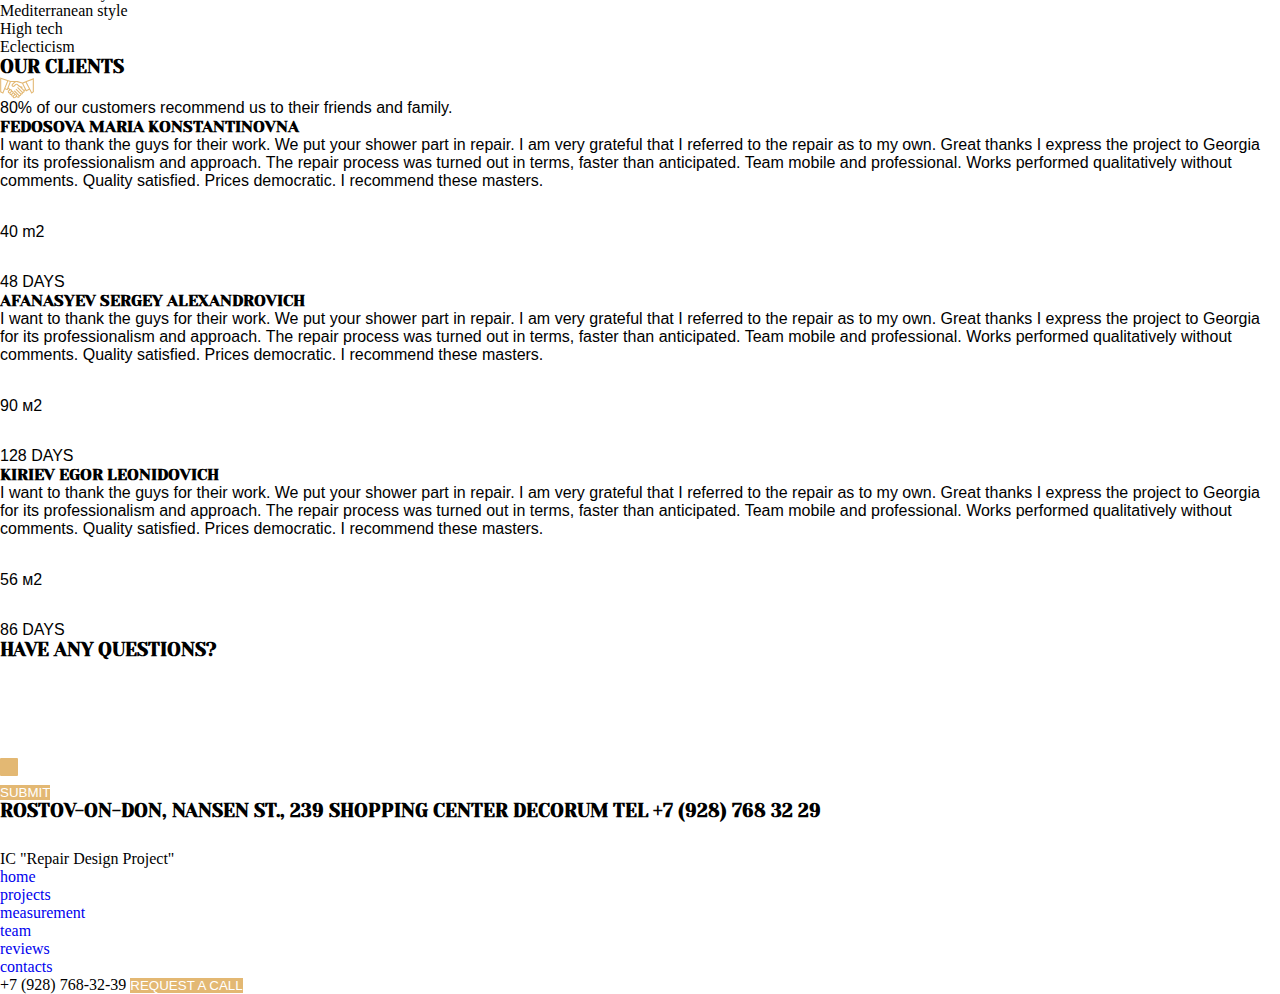
==== commit 8180d5e3: "layout was completed" ====
--- a/projects/IC_Repair_Design/верстка/html/index.html
+++ b/projects/IC_Repair_Design/верстка/html/index.html
@@ -3,13 +3,11 @@
     <meta charset="UTF-8">
     <meta name="viewport" content="width=device-width, initial-scale=1.0">
     <link rel="stylesheet" href="../styles/styles.css">
-    <link rel="stylesheet" href="../styles/general-styles.css">
-    <link rel="stylesheet" href="../styles/mobile-styles.css">
     <title>IC Repair Design</title>
 </head>
 <body>
     <header class="header">
-        <span class="header__text">IC "Repair Design Project"</span>
+        <span class="header__logo">IC "Repair Design Project"</span>
         <nav class="header__nav">
             <ul class="header__list">
                 <li class="header__item"><a href="#" class="header__a">home</a></li>
@@ -38,28 +36,34 @@
             </div>
         </section>
         <section class="worksBlock">
-            <!-- <div class="worksBlock__info">
-                <h2 class="worksBlock__heading">Completed projects</h2>
-                <p class="worksBlock__text">Only a small part of the work performed by our company is presented on the site. For 14 years on in the construction market we have made happy more than 1000 families</p>
-                <table class="worksBlock__table">
-                    <tr class="worksBlock__table-row">
-                        <th class="worksBlock__table-had">city</th>
-                        <th class="worksBlock__table-had">apartment area</th>
-                    </tr>
-                    <tr class="worksBlock__table-row">
-                        <td class="worksBlock__table-data">Rostov-on-Don LCD admiral</td>
-                        <td class="worksBlock__table-data">81 m2</td>
-                    </tr>
-                    <tr class="worksBlock__table-row">
-                        <th class="worksBlock__table-had">repair time</th>
-                        <th class="worksBlock__table-had">repair cost</th>
-                    </tr>
-                    <tr class="worksBlock__table-row">
-                        <td class="worksBlock__table-data">3.5 months</td>
-                        <td class="worksBlock__table-data">Upon request</td>
-                    </tr>
-                </table>
-                <div class="worksBlock__slider-nav">
+            <div class="worksBlock__container">
+                <div class="worksBlock__info">
+                    <h2 class="worksBlock__heading">Completed projects</h2>
+                    <p class="worksBlock__text">Only a small part of the work performed by our company is presented on the site. For 14 years on in the construction market we have made happy more than 1000 families</p>
+                </div>
+                <div class="worksBlock__table">
+                    <table class="worksBlock__table">
+                        <col class="worksBlock__col1">
+                        <col class="worksBlock__col2">
+                        <tr class="worksBlock__table-row">
+                            <th class="worksBlock__table-head">city</th>
+                            <th class="worksBlock__table-head">apartment area</th>
+                        </tr>
+                        <tr class="worksBlock__table-row">
+                            <td class="worksBlock__table-data">Rostov-on-Don LCD admiral</td>
+                            <td class="worksBlock__table-data">81 m2</td>
+                        </tr>
+                        <tr class="worksBlock__table-row">
+                            <th class="worksBlock__table-head">repair time</th>
+                            <th class="worksBlock__table-head">repair cost</th>
+                        </tr>
+                        <tr class="worksBlock__table-row">
+                            <td class="worksBlock__table-data">3.5 months</td>
+                            <td class="worksBlock__table-data">Upon request</td>
+                        </tr>
+                    </table>
+                </div>
+                <div class="worksBlock__sliderNav">
                     <div class="worksBlock__arrow-left"></div>
                     <div class="worksBlock__dots">
                         <div class="worksBlock__dot"></div>
@@ -68,96 +72,53 @@
                     </div>
                     <div class="worksBlock__arrow-right"></div>
                 </div>
-            </div>
-            <div class="worksBlock__content">
-                <nav class="worksBlock__nav">
-                    <ul class="worksBlock__list">
-                        <li class="worksBlock__item">Rostov-on-Don, Admiral</li>
-                        <li class="worksBlock__item">Sochi Thieves</li>
-                        <li class="worksBlock__item">Rostov-on-Don Patriotic</li>
-                    </ul>
-                </nav>
-                <div class="worksBlock__slider-content">
-                    <img src="../images/completedWorks/completed-works_general/completedWorks-img.png" alt="completed works" class="worksBlock__slider-img">
-                </div>
-            </div> -->
-            <div class="worksBlock__info">
-                <h2 class="worksBlock__heading">Completed projects</h2>
-                <p class="worksBlock__text">Only a small part of the work performed by our company is presented on the site. For 14 years on in the construction market we have made happy more than 1000 families</p>
-            </div>
-            <div class="worksBlock__table">
-                <table class="worksBlock__table">
-                    <col class="worksBlock__col1">
-                    <col class="worksBlock__col2">
-                    <tr class="worksBlock__table-row">
-                        <th class="worksBlock__table-head">city</th>
-                        <th class="worksBlock__table-head">apartment area</th>
-                    </tr>
-                    <tr class="worksBlock__table-row">
-                        <td class="worksBlock__table-data">Rostov-on-Don LCD admiral</td>
-                        <td class="worksBlock__table-data">81 m2</td>
-                    </tr>
-                    <tr class="worksBlock__table-row">
-                        <th class="worksBlock__table-head">repair time</th>
-                        <th class="worksBlock__table-head">repair cost</th>
-                    </tr>
-                    <tr class="worksBlock__table-row">
-                        <td class="worksBlock__table-data">3.5 months</td>
-                        <td class="worksBlock__table-data">Upon request</td>
-                    </tr>
-                </table>
-            </div>
-            <div class="worksBlock__sliderArea">
-                <div class="worksBlock__slider-nav">
-                    <div class="worksBlock__arrow-left"></div>
-                    <div class="worksBlock__dots">
-                        <div class="worksBlock__dot"></div>
-                        <div class="worksBlock__dot"></div>
-                        <div class="worksBlock__dot"></div>
-                    </div>
-                    <div class="worksBlock__arrow-right"></div>
-                </div>
-            </div>
-            <div class="worksBlock__content">
-                <nav class="worksBlock__nav">
-                    <ul class="worksBlock__list">
-                        <li class="worksBlock__item">Rostov-on-Don, Admiral</li>
-                        <li class="worksBlock__item">Sochi Thieves</li>
-                        <li class="worksBlock__item">Rostov-on-Don Patriotic</li>
-                    </ul>
-                </nav>
-                <div class="worksBlock__slider-content">
-                    <!-- <img src="../images/completedWorks/completed-works_general/completedWorks-img.png" alt="completed works" class="worksBlock__slider-img"> -->
+                <div class="worksBlock__content">
+                    <nav class="worksBlock__nav">
+                        <ul class="worksBlock__list">
+                            <li class="worksBlock__item">Rostov-on-Don, Admiral</li>
+                            <li class="worksBlock__item">Sochi Thieves</li>
+                            <li class="worksBlock__item">Rostov-on-Don Patriotic</li>
+                        </ul>
+                    </nav>
+                    <div class="worksBlock__slider-content"> </div>
                 </div>
             </div>
         </section>
         <section class="controlBlock">
-            <h3 class="controlBlock__heading">online control</h3>
-            <div class="controlBlock__icon">
-                <svg width="34" height="29" viewBox="0 0 34 29" fill="none" xmlns="http://www.w3.org/2000/svg">
-                    <path d="M32.8511 9.76553L8.73057 0.829306C8.42205 0.7153 8.07929 0.873058 7.96553 1.18182C7.96528 1.18207 7.96528 1.18232 7.96503 1.18257L5.29489 8.45071C5.18138 8.75948 5.33964 9.102 5.64841 9.2155H5.64891L8.44481 10.2421L7.82877 11.9204C7.71552 12.2292 7.87378 12.5712 8.18254 12.6847L13.7753 14.738L13.3643 15.8569C12.9908 16.8589 13.3393 17.987 14.2134 18.6032V21.6434H6.19744C5.80942 20.7564 5.01537 20.1123 4.06707 19.9158V18.6648C4.06707 18.3357 3.80056 18.069 3.47129 18.069H1.06941C0.740397 18.069 0.473633 18.3357 0.473633 18.6648V28.1965C0.473633 28.5258 0.740397 28.7923 1.06941 28.7923H3.47129C3.80056 28.7923 4.06707 28.5258 4.06707 28.1965V26.9457C5.01537 26.7489 5.80942 26.1051 6.19744 25.2178H14.2134V25.8136C14.2134 26.8007 15.0134 27.601 16.0005 27.601C16.9875 27.601 17.7878 26.8007 17.7878 25.8136V19.214C18.3293 18.9455 18.7476 18.4797 18.9561 17.9122L19.3671 16.7934L24.4004 18.6403C24.4662 18.6645 24.5354 18.6768 24.6054 18.6768C24.8552 18.6768 25.0787 18.521 25.1649 18.2865L25.3882 17.6782C27.3268 18.043 29.1939 16.7672 29.5584 14.8288C29.6932 14.1125 29.6057 13.3722 29.3077 12.7072L32.9191 10.8528C33.2119 10.7028 33.3276 10.3438 33.1776 10.051C33.1096 9.91804 32.9941 9.81553 32.8541 9.76378L32.8511 9.76553ZM15.4047 19.146L15.898 19.3248C16.1225 19.4053 16.358 19.4515 16.5962 19.4618V21.6434H15.4047V19.146ZM2.87576 27.601H1.6652V19.2605H2.87576V27.601ZM5.25864 24.0265C5.25764 24.7836 4.78061 25.4584 4.06707 25.7119V21.1496C4.78061 21.4029 5.25764 22.0777 5.25864 22.835V24.0265ZM6.4687 22.835H16.5962V24.0265H6.4687V22.835ZM16.0005 26.4094C15.6714 26.4094 15.4047 26.1426 15.4047 25.8136V25.2178H16.5962V25.8136C16.5962 26.1426 16.3295 26.4094 16.0005 26.4094ZM18.2488 16.3831L17.8378 17.5019C17.6108 18.119 16.9265 18.4355 16.309 18.209L15.1884 17.7985C14.5709 17.5717 14.2539 16.8872 14.4806 16.2694C14.4806 16.2694 14.4806 16.2694 14.4806 16.2691L14.8919 15.1511L17.9116 16.2596L18.2488 16.3831ZM24.2521 17.3184L9.15234 11.7736L9.56361 10.6548L18.5111 13.9405C18.7229 14.0175 18.9604 13.9693 19.1251 13.8152L20.797 12.2414L25.4842 13.963L24.2521 17.3184ZM28.2801 14.9901C27.9026 16.0079 26.8873 16.6439 25.807 16.5391L26.7275 14.0315L28.2311 13.2572C28.4664 13.8077 28.4839 14.4273 28.2801 14.9901ZM26.2693 12.9302C26.2377 12.9329 26.2065 12.9384 26.1757 12.9467L20.8642 10.9963C20.6525 10.9186 20.4149 10.9668 20.2504 11.1214L18.5766 12.6954L6.61871 8.3042L8.87733 2.15438L31.1675 10.4126L26.2693 12.9302Z" fill="#E3B873"/>
-                    </svg>                
-            </div>
-            <div class="controlBlock__videoBlock">
-                <div class="controlBlock__video"></div>
-                <div class="controlBlock__play-btn"></div>
-            </div>
-            <!-- <div class="controlBlock__stroke"></div> -->
-            <p class="controlBlock__text">At each facility, a camera is installed that broadcasts the progress of work on the clock. At any time, you can go to our website and monitor the progress of work in your apartment. You can watch the live broadcast from one of our facilities!
-                Leave a request below and you will receive a link to the broadcast.</p>
-            <div class="controlBlock__inputsBlock">
-                <div class="controlBlock__inputName">
-                    <label for="name">Name</label>
-                    <input class="inputText controlBlock__inputText" type="text" id="name" value="What is your name:">
-                </div>
-                <div class="controlBlock__inputPhone">
-                    <label for="phone">Phone</label>
-                    <input class="inputText controlBlock__inputText" type="text" id="phone" value="Your phone number:">
-                </div>
-            </div>
-            <button type="button" class="controlBlock__btn">Submit</button>
-            <div class="dataCheck controlBlock__dataCheck">
-                <input type="checkbox" class="checkbox controlBlock__checkbox" value="">I agree to the processing of personal data
+            <div class="controlBlock__container">
+                <h3 class="controlBlock__heading">online control</h3>
+                <div class="controlBlock__icon">
+                    <svg width="34" height="29" viewBox="0 0 34 29" fill="none" xmlns="http://www.w3.org/2000/svg">
+                        <path d="M32.8511 9.76553L8.73057 0.829306C8.42205 0.7153 8.07929 0.873058 7.96553 1.18182C7.96528 1.18207 7.96528 1.18232 7.96503 1.18257L5.29489 8.45071C5.18138 8.75948 5.33964 9.102 5.64841 9.2155H5.64891L8.44481 10.2421L7.82877 11.9204C7.71552 12.2292 7.87378 12.5712 8.18254 12.6847L13.7753 14.738L13.3643 15.8569C12.9908 16.8589 13.3393 17.987 14.2134 18.6032V21.6434H6.19744C5.80942 20.7564 5.01537 20.1123 4.06707 19.9158V18.6648C4.06707 18.3357 3.80056 18.069 3.47129 18.069H1.06941C0.740397 18.069 0.473633 18.3357 0.473633 18.6648V28.1965C0.473633 28.5258 0.740397 28.7923 1.06941 28.7923H3.47129C3.80056 28.7923 4.06707 28.5258 4.06707 28.1965V26.9457C5.01537 26.7489 5.80942 26.1051 6.19744 25.2178H14.2134V25.8136C14.2134 26.8007 15.0134 27.601 16.0005 27.601C16.9875 27.601 17.7878 26.8007 17.7878 25.8136V19.214C18.3293 18.9455 18.7476 18.4797 18.9561 17.9122L19.3671 16.7934L24.4004 18.6403C24.4662 18.6645 24.5354 18.6768 24.6054 18.6768C24.8552 18.6768 25.0787 18.521 25.1649 18.2865L25.3882 17.6782C27.3268 18.043 29.1939 16.7672 29.5584 14.8288C29.6932 14.1125 29.6057 13.3722 29.3077 12.7072L32.9191 10.8528C33.2119 10.7028 33.3276 10.3438 33.1776 10.051C33.1096 9.91804 32.9941 9.81553 32.8541 9.76378L32.8511 9.76553ZM15.4047 19.146L15.898 19.3248C16.1225 19.4053 16.358 19.4515 16.5962 19.4618V21.6434H15.4047V19.146ZM2.87576 27.601H1.6652V19.2605H2.87576V27.601ZM5.25864 24.0265C5.25764 24.7836 4.78061 25.4584 4.06707 25.7119V21.1496C4.78061 21.4029 5.25764 22.0777 5.25864 22.835V24.0265ZM6.4687 22.835H16.5962V24.0265H6.4687V22.835ZM16.0005 26.4094C15.6714 26.4094 15.4047 26.1426 15.4047 25.8136V25.2178H16.5962V25.8136C16.5962 26.1426 16.3295 26.4094 16.0005 26.4094ZM18.2488 16.3831L17.8378 17.5019C17.6108 18.119 16.9265 18.4355 16.309 18.209L15.1884 17.7985C14.5709 17.5717 14.2539 16.8872 14.4806 16.2694C14.4806 16.2694 14.4806 16.2694 14.4806 16.2691L14.8919 15.1511L17.9116 16.2596L18.2488 16.3831ZM24.2521 17.3184L9.15234 11.7736L9.56361 10.6548L18.5111 13.9405C18.7229 14.0175 18.9604 13.9693 19.1251 13.8152L20.797 12.2414L25.4842 13.963L24.2521 17.3184ZM28.2801 14.9901C27.9026 16.0079 26.8873 16.6439 25.807 16.5391L26.7275 14.0315L28.2311 13.2572C28.4664 13.8077 28.4839 14.4273 28.2801 14.9901ZM26.2693 12.9302C26.2377 12.9329 26.2065 12.9384 26.1757 12.9467L20.8642 10.9963C20.6525 10.9186 20.4149 10.9668 20.2504 11.1214L18.5766 12.6954L6.61871 8.3042L8.87733 2.15438L31.1675 10.4126L26.2693 12.9302Z" fill="#E3B873"/>
+                        </svg>                
+                </div>
+                <div class="controlBlock__videoBlock">
+                    <div class="controlBlock__video"></div>
+                    <div class="controlBlock__play-btn"></div>
+                </div>
+                <!-- <div class="controlBlock__stroke"></div> -->
+                <p class="controlBlock__text">At each facility, a camera is installed that broadcasts the progress of work on the clock. At any time, you can go to our website and monitor the progress of work in your apartment. You can watch the live broadcast from one of our facilities!
+                    Leave a request below and you will receive a link to the broadcast.</p>
+                <div class="contolBlock__inputsContainer">
+                    <div class="controlBlock__inputsBlock">
+                        <div class="controlBlock__inputName">
+                            <label for="name">Name</label>
+                            <input class="inputText controlBlock__inputText" type="text" id="name" value="What is your name:">
+                        </div>
+                        <div class="controlBlock__inputPhone">
+                            <label for="phone">Phone</label>
+                            <input class="inputText controlBlock__inputText" type="text" id="phone" value="Your phone number:">
+                        </div>
+                    </div>
+                    <button type="button" class="controlBlock__btn">Submit</button>
+                    <div class="dataCheck controlBlock__dataCheck">
+                        <label for="checkbox">
+                            <input type="checkbox" id="checkbox" class="checkbox controlBlock__checkbox" value="">
+                            <span class="checkbox_fake controlBlock__checkbox_fake"></span>
+                            <span class="checkboxLabel controlBlock__checkboxLabel">I agree to the processing of personal data</span>           
+                        </label>
+                    </div>
+                </div>   
             </div>
         </section>
         <section class="typesBlock">
@@ -222,74 +183,97 @@
         <section class="requesBlock">
             <div class="requestBlock__info">
                 <div class="requestBlock__infoItem">
-                    <span class="requestBlock__number">01</span>
+                    <div class="requestBlock__numberContainer">
+                        <span class="requestBlock__number">01</span>
+                    </div>
                     <p class="requestBlock__text">Our specialist will arrive for measurements per day
                         contact, or appoint a date convenient for you</p>
                 </div>
                 <div class="requestBlock__infoItem">
-                    <span class="requestBlock__number">02</span>
+                    <div class="requestBlock__numberContainer">
+                        <span class="requestBlock__number">02</span>
+                    </div>
                     <p class="requestBlock__text">Free metering</p>
                 </div>
                 <div class="requestBlock__infoItem">
-                    <span class="requestBlock__number">03</span>
+                    <div class="requestBlock__numberContainer">
+                        <span class="requestBlock__number">03</span>
+                    </div>
                     <p class="requestBlock__text">Free consultation</p>
                 </div>
                 <div class="requestBlock__infoItem">
-                    <span class="requestBlock__number">04</span>
+                    <div class="requestBlock__numberContainer">
+                        <span class="requestBlock__number">04</span>
+                    </div>
                     <p class="requestBlock__text">Get a cost estimate and
                         the timing of your future repairs</p>
                 </div>
             </div>
-            <div class="requestBlock__requestField">
-                <h4 class="requestBlock__heading">Leave a request for free
-                    departure of the measurer</h4>
-                <div class="requestBlock__inputsArea">
-                    <label for="name" class="requestBlock__label">Name</label>
-                    <input type="text" class="requestBlock__input" id="name" value="What is your name:">
-                    <label for="phone" class="requestBlock__label">Phone</label>
-                    <input type="text" class="requestBlock__input" id="phone" value="Your phone number:">
-                    <label for="email" class="requestBlock__label">Email</label>
-                    <input type="text" class="requestBlock__input" id="email" value="Your email">
-                </div>
-                <div class="dataCheck requestBlock__dataCheck">
-                    <input type="checkbox" class="checkbox requestBlock__checkbox" value="">I agree to the processing of personal data
-                </div>
-                <button class="requestBlock__btn">Call the measurer</button>
-            </div>
-            <div class="requestBlock__icon">
-                <svg width="41" height="35" viewBox="0 0 41 35" fill="none" xmlns="http://www.w3.org/2000/svg">
-                    <path d="M20.8396 24.7206C20.4614 24.7206 20.1526 25.0199 20.1526 25.3917V26.7163C20.1526 27.0881 20.4614 27.3873 20.8396 27.3873C21.2178 27.3873 21.5265 27.0881 21.5265 26.7163V25.3917C21.5265 25.0199 21.2178 24.7206 20.8396 24.7206Z" fill="white" stroke="white" stroke-width="0.1"/>
-                    <path d="M37.5581 15.4428L37.5581 15.4427C37.1069 13.2849 36.0951 11.2508 34.6321 9.5602C33.2237 7.93259 31.4214 6.65133 29.4118 5.84368C29.0828 4.50765 28.3927 3.13004 27.0386 2.09265C25.7205 1.08288 24.3931 0.888236 24.3338 0.879917L24.3338 0.879908C24.1374 0.852614 23.9377 0.909602 23.7872 1.03689C23.6366 1.16422 23.5498 1.34918 23.5498 1.54422V4.84776H21.3254C20.736 2.93366 18.9142 1.53565 16.7634 1.53565C14.5652 1.53565 12.7096 2.99559 12.1632 4.97472C9.01519 5.40046 6.11974 6.89118 3.96924 9.20468L4.00586 9.23872L3.96924 9.20468C1.69996 11.6462 0.45 14.807 0.45 18.1048C0.45 25.4944 4.38387 31.5047 5.5891 33.1702C5.97046 33.6973 6.59453 34.0115 7.2582 34.0115H9.96922C11.0961 34.0115 12.015 33.1174 12.015 32.0156V31.214C12.6849 31.3117 13.3649 31.3618 14.0457 31.3618H20.1528V32.0156C20.1528 33.1174 21.0717 34.0115 22.1986 34.0115H25.1765C26.134 34.0115 26.9756 33.3491 27.1767 32.4341L27.4969 30.9776C31.673 29.976 35.0324 27.1195 36.6959 23.4129H39.1837C39.9359 23.4129 40.55 22.816 40.55 22.0795V16.78C40.55 16.4234 40.4075 16.0882 40.1493 15.8365C39.8912 15.5849 39.5483 15.4465 39.1838 15.4465H39.1837H39.1837H39.1837H39.1836H39.1836H39.1836H39.1835L37.5592 15.4467C37.5587 15.4454 37.5584 15.4441 37.5581 15.4428ZM39.1762 22.0293H39.1761V22.0708H37.2111C37.5469 21.0272 37.7538 19.9313 37.8138 18.802C37.8337 18.4307 37.5411 18.1162 37.1633 18.0971C36.7857 18.0784 36.4615 18.3611 36.4418 18.7324C36.1746 23.755 32.6861 28.0486 27.8218 29.4988L28.6936 25.5325C28.7736 25.1689 28.5358 24.8128 28.1656 24.7355C27.7961 24.658 27.4301 24.8876 27.3503 25.2508L25.8334 32.1523C25.7678 32.4509 25.4919 32.6694 25.1765 32.6694H22.1984C21.8268 32.6694 21.5266 32.3748 21.5266 32.0156V29.3658C21.5266 28.994 21.2178 28.6948 20.8396 28.6948C20.4614 28.6948 20.1527 28.994 20.1527 29.3658V30.0197H14.0455C13.3637 30.0197 12.6831 29.9637 12.0148 29.8549V25.3914C12.0148 25.0196 11.7061 24.7204 11.3279 24.7204C10.9497 24.7204 10.6409 25.0196 10.6409 25.3914V32.0156C10.6409 32.3749 10.3407 32.6695 9.96906 32.6695H7.2582C7.03553 32.6695 6.83663 32.5694 6.71107 32.3957L6.71106 32.3957C5.56414 30.8104 1.82391 25.0966 1.82391 18.1047C1.82391 15.1413 2.94692 12.301 4.98639 10.1068L4.94977 10.0728L4.98639 10.1068C6.84008 8.11243 9.30923 6.79824 12.0037 6.35608C12.0187 6.74406 12.0834 7.12762 12.195 7.4974H12.0074C11.6292 7.4974 11.3205 7.79662 11.3205 8.16843C11.3205 8.54023 11.6292 8.83945 12.0074 8.83945H21.5191C21.8974 8.83945 22.2061 8.54023 22.2061 8.16843C22.2061 7.79662 21.8974 7.4974 21.5191 7.4974H21.3315C21.4592 7.07485 21.5258 6.63439 21.5266 6.18974H23.5498V7.50596C23.5498 7.87776 23.8585 8.17699 24.2367 8.17699C24.6149 8.17699 24.9237 7.87776 24.9237 7.50596V2.43193C25.5183 2.66114 26.343 3.1096 27.0288 3.96507C27.7404 4.85262 28.3056 6.18202 28.3056 8.1685C28.3056 8.5403 28.6144 8.83953 28.9926 8.83953C29.3708 8.83953 29.6795 8.5403 29.6795 8.1685C29.6795 7.93061 29.6716 7.68076 29.6536 7.4229C31.1527 8.14776 32.4978 9.17284 33.5829 10.4267C34.8977 11.9462 35.8068 13.7736 36.212 15.7114C36.3426 16.3363 36.9049 16.7889 37.5487 16.7888L39.1762 16.7887V22.0293ZM16.7633 2.87779C18.6334 2.87779 20.1527 4.36098 20.1527 6.18133C20.1527 6.63615 20.0552 7.08443 19.871 7.49755L13.6555 7.49755C13.4714 7.08428 13.3737 6.63614 13.3737 6.18133C13.3737 4.36091 14.8931 2.87779 16.7633 2.87779Z" fill="white" stroke="white" stroke-width="0.1"/>
-                    <path d="M28.4116 15.8828L28.4116 15.8828C28.815 14.8281 29.8808 14.1218 31.0621 14.1218C32.2433 14.1218 33.3093 14.8281 33.7125 15.8828C33.7125 15.8828 33.7125 15.8828 33.7125 15.8829L33.6658 15.9007C33.7887 16.222 33.6211 16.5797 33.2915 16.6995L28.4116 15.8828ZM28.4116 15.8828C28.2784 16.2312 28.4605 16.6175 28.8155 16.7465M28.4116 15.8828L28.8155 16.7465M28.8155 16.7465C29.17 16.8755 29.5657 16.7001 29.6986 16.3524L28.8155 16.7465ZM33.0691 16.7888C33.1488 16.7888 33.2297 16.7752 33.3086 16.7465L29.6986 16.3524C29.9011 15.8229 30.4479 15.4638 31.062 15.4638C31.6761 15.4638 32.223 15.8229 32.4255 16.3524C32.5289 16.6229 32.7913 16.7888 33.0691 16.7888Z" fill="white" stroke="white" stroke-width="0.1"/>
-                    <path d="M19.7116 18.5181C19.0601 18.0763 18.2201 17.8056 17.4502 17.5933V14.5143C18.0451 14.5915 18.5484 14.7638 18.9047 14.9765C19.2758 15.1982 19.4733 15.4545 19.4733 15.683C19.4733 16.0548 19.7821 16.354 20.1603 16.354C20.5385 16.354 20.8472 16.0548 20.8472 15.683C20.8472 15.0274 20.4732 14.4413 19.8589 13.9981C19.254 13.5617 18.4127 13.2606 17.4502 13.1628V13.1368C17.4502 12.765 17.1414 12.4657 16.7632 12.4657C16.385 12.4657 16.0763 12.765 16.0763 13.1368V13.1628C15.1138 13.2606 14.2724 13.5617 13.6676 13.9981C13.0533 14.4413 12.6792 15.0274 12.6792 15.683C12.6792 16.6105 13.1508 17.2414 13.8149 17.6918C14.4663 18.1336 15.3064 18.4043 16.0763 18.6166V21.6955C15.4814 21.6184 14.9781 21.4461 14.6218 21.2333C14.2506 21.0117 14.0532 20.7554 14.0532 20.5269C14.0532 20.1551 13.7444 19.8559 13.3662 19.8559C12.988 19.8559 12.6792 20.1551 12.6792 20.5269C12.6792 21.1825 13.0533 21.7686 13.6676 22.2118C14.2724 22.6482 15.1138 22.9492 16.0763 23.0471V23.0731C16.0763 23.4449 16.385 23.7441 16.7632 23.7441C17.1414 23.7441 17.4502 23.4449 17.4502 23.0731V23.0471C18.4127 22.9492 19.254 22.6482 19.8589 22.2118C20.4732 21.7686 20.8472 21.1825 20.8472 20.5269C20.8472 19.5993 20.3757 18.9684 19.7116 18.5181ZM16.0763 14.5143V17.2105C15.3286 16.9782 14.8248 16.757 14.5067 16.5156C14.1827 16.2699 14.0532 16.0051 14.0532 15.683C14.0532 15.4545 14.2506 15.1982 14.6218 14.9765C14.9781 14.7638 15.4814 14.5915 16.0763 14.5143ZM18.9047 21.2334C18.5484 21.4462 18.045 21.6185 17.4502 21.6956V18.9994C18.1979 19.2317 18.7016 19.4529 19.0198 19.6943C19.3437 19.94 19.4733 20.2049 19.4733 20.527C19.4733 20.7554 19.2758 21.0117 18.9047 21.2334Z" fill="white" stroke="white" stroke-width="0.1"/>
-                </svg>
-                <p class="requestBlock__text requestBlock__text_color">Help save 10 - 20% of the 
-                    cost of materials</p>
-            </div>
+            <div class="requestBlock__request">
+                <div class="requestBlock__requestContainer">
+                    <h4 class="requestBlock__heading">Leave a request for free
+                        departure of the measurer</h4>
+                    <div class="requestBlock__inputsArea">
+                        <label for="name" class="requestBlock__label">Name</label>
+                        <input type="text" class="inputText requestBlock__input" id="name" value="What is your name:">
+                        <label for="phone" class="requestBlock__label">Phone</label>
+                        <input type="text" class="inputText requestBlock__input" id="phone" value="Your phone number:">
+                        <label for="email" class="requestBlock__label">Email</label>
+                        <input type="text" class="inputText requestBlock__input" id="email" value="Your email">
+                    </div>
+                    <div class="dataCheck requestBlock__dataCheck">
+                        <label for="checkbox">
+                            <input type="checkbox" id="checkbox" class="checkbox requestBlock__checkbox" value="">
+                            <span class="checkbox_fake requestBlock__checkbox_fake"></span>
+                            <span class="checkboxLabel requestBlock__checkboxLabel">I agree to the processing of personal data</span>           
+                        </label>                    
+                    </div>
+                    <button class="requestBlock__btn">Call the measurer</button>
+                </div>
+                <div class="requestBlock__iconArea">
+                    <div class="requestBlock__icon">
+                        <svg width="41" height="35" viewBox="0 0 41 35" fill="none" xmlns="http://www.w3.org/2000/svg">
+                            <path d="M20.8396 24.7206C20.4614 24.7206 20.1526 25.0199 20.1526 25.3917V26.7163C20.1526 27.0881 20.4614 27.3873 20.8396 27.3873C21.2178 27.3873 21.5265 27.0881 21.5265 26.7163V25.3917C21.5265 25.0199 21.2178 24.7206 20.8396 24.7206Z" fill="white" stroke="white" stroke-width="0.1"/>
+                            <path d="M37.5581 15.4428L37.5581 15.4427C37.1069 13.2849 36.0951 11.2508 34.6321 9.5602C33.2237 7.93259 31.4214 6.65133 29.4118 5.84368C29.0828 4.50765 28.3927 3.13004 27.0386 2.09265C25.7205 1.08288 24.3931 0.888236 24.3338 0.879917L24.3338 0.879908C24.1374 0.852614 23.9377 0.909602 23.7872 1.03689C23.6366 1.16422 23.5498 1.34918 23.5498 1.54422V4.84776H21.3254C20.736 2.93366 18.9142 1.53565 16.7634 1.53565C14.5652 1.53565 12.7096 2.99559 12.1632 4.97472C9.01519 5.40046 6.11974 6.89118 3.96924 9.20468L4.00586 9.23872L3.96924 9.20468C1.69996 11.6462 0.45 14.807 0.45 18.1048C0.45 25.4944 4.38387 31.5047 5.5891 33.1702C5.97046 33.6973 6.59453 34.0115 7.2582 34.0115H9.96922C11.0961 34.0115 12.015 33.1174 12.015 32.0156V31.214C12.6849 31.3117 13.3649 31.3618 14.0457 31.3618H20.1528V32.0156C20.1528 33.1174 21.0717 34.0115 22.1986 34.0115H25.1765C26.134 34.0115 26.9756 33.3491 27.1767 32.4341L27.4969 30.9776C31.673 29.976 35.0324 27.1195 36.6959 23.4129H39.1837C39.9359 23.4129 40.55 22.816 40.55 22.0795V16.78C40.55 16.4234 40.4075 16.0882 40.1493 15.8365C39.8912 15.5849 39.5483 15.4465 39.1838 15.4465H39.1837H39.1837H39.1837H39.1836H39.1836H39.1836H39.1835L37.5592 15.4467C37.5587 15.4454 37.5584 15.4441 37.5581 15.4428ZM39.1762 22.0293H39.1761V22.0708H37.2111C37.5469 21.0272 37.7538 19.9313 37.8138 18.802C37.8337 18.4307 37.5411 18.1162 37.1633 18.0971C36.7857 18.0784 36.4615 18.3611 36.4418 18.7324C36.1746 23.755 32.6861 28.0486 27.8218 29.4988L28.6936 25.5325C28.7736 25.1689 28.5358 24.8128 28.1656 24.7355C27.7961 24.658 27.4301 24.8876 27.3503 25.2508L25.8334 32.1523C25.7678 32.4509 25.4919 32.6694 25.1765 32.6694H22.1984C21.8268 32.6694 21.5266 32.3748 21.5266 32.0156V29.3658C21.5266 28.994 21.2178 28.6948 20.8396 28.6948C20.4614 28.6948 20.1527 28.994 20.1527 29.3658V30.0197H14.0455C13.3637 30.0197 12.6831 29.9637 12.0148 29.8549V25.3914C12.0148 25.0196 11.7061 24.7204 11.3279 24.7204C10.9497 24.7204 10.6409 25.0196 10.6409 25.3914V32.0156C10.6409 32.3749 10.3407 32.6695 9.96906 32.6695H7.2582C7.03553 32.6695 6.83663 32.5694 6.71107 32.3957L6.71106 32.3957C5.56414 30.8104 1.82391 25.0966 1.82391 18.1047C1.82391 15.1413 2.94692 12.301 4.98639 10.1068L4.94977 10.0728L4.98639 10.1068C6.84008 8.11243 9.30923 6.79824 12.0037 6.35608C12.0187 6.74406 12.0834 7.12762 12.195 7.4974H12.0074C11.6292 7.4974 11.3205 7.79662 11.3205 8.16843C11.3205 8.54023 11.6292 8.83945 12.0074 8.83945H21.5191C21.8974 8.83945 22.2061 8.54023 22.2061 8.16843C22.2061 7.79662 21.8974 7.4974 21.5191 7.4974H21.3315C21.4592 7.07485 21.5258 6.63439 21.5266 6.18974H23.5498V7.50596C23.5498 7.87776 23.8585 8.17699 24.2367 8.17699C24.6149 8.17699 24.9237 7.87776 24.9237 7.50596V2.43193C25.5183 2.66114 26.343 3.1096 27.0288 3.96507C27.7404 4.85262 28.3056 6.18202 28.3056 8.1685C28.3056 8.5403 28.6144 8.83953 28.9926 8.83953C29.3708 8.83953 29.6795 8.5403 29.6795 8.1685C29.6795 7.93061 29.6716 7.68076 29.6536 7.4229C31.1527 8.14776 32.4978 9.17284 33.5829 10.4267C34.8977 11.9462 35.8068 13.7736 36.212 15.7114C36.3426 16.3363 36.9049 16.7889 37.5487 16.7888L39.1762 16.7887V22.0293ZM16.7633 2.87779C18.6334 2.87779 20.1527 4.36098 20.1527 6.18133C20.1527 6.63615 20.0552 7.08443 19.871 7.49755L13.6555 7.49755C13.4714 7.08428 13.3737 6.63614 13.3737 6.18133C13.3737 4.36091 14.8931 2.87779 16.7633 2.87779Z" fill="white" stroke="white" stroke-width="0.1"/>
+                            <path d="M28.4116 15.8828L28.4116 15.8828C28.815 14.8281 29.8808 14.1218 31.0621 14.1218C32.2433 14.1218 33.3093 14.8281 33.7125 15.8828C33.7125 15.8828 33.7125 15.8828 33.7125 15.8829L33.6658 15.9007C33.7887 16.222 33.6211 16.5797 33.2915 16.6995L28.4116 15.8828ZM28.4116 15.8828C28.2784 16.2312 28.4605 16.6175 28.8155 16.7465M28.4116 15.8828L28.8155 16.7465M28.8155 16.7465C29.17 16.8755 29.5657 16.7001 29.6986 16.3524L28.8155 16.7465ZM33.0691 16.7888C33.1488 16.7888 33.2297 16.7752 33.3086 16.7465L29.6986 16.3524C29.9011 15.8229 30.4479 15.4638 31.062 15.4638C31.6761 15.4638 32.223 15.8229 32.4255 16.3524C32.5289 16.6229 32.7913 16.7888 33.0691 16.7888Z" fill="white" stroke="white" stroke-width="0.1"/>
+                            <path d="M19.7116 18.5181C19.0601 18.0763 18.2201 17.8056 17.4502 17.5933V14.5143C18.0451 14.5915 18.5484 14.7638 18.9047 14.9765C19.2758 15.1982 19.4733 15.4545 19.4733 15.683C19.4733 16.0548 19.7821 16.354 20.1603 16.354C20.5385 16.354 20.8472 16.0548 20.8472 15.683C20.8472 15.0274 20.4732 14.4413 19.8589 13.9981C19.254 13.5617 18.4127 13.2606 17.4502 13.1628V13.1368C17.4502 12.765 17.1414 12.4657 16.7632 12.4657C16.385 12.4657 16.0763 12.765 16.0763 13.1368V13.1628C15.1138 13.2606 14.2724 13.5617 13.6676 13.9981C13.0533 14.4413 12.6792 15.0274 12.6792 15.683C12.6792 16.6105 13.1508 17.2414 13.8149 17.6918C14.4663 18.1336 15.3064 18.4043 16.0763 18.6166V21.6955C15.4814 21.6184 14.9781 21.4461 14.6218 21.2333C14.2506 21.0117 14.0532 20.7554 14.0532 20.5269C14.0532 20.1551 13.7444 19.8559 13.3662 19.8559C12.988 19.8559 12.6792 20.1551 12.6792 20.5269C12.6792 21.1825 13.0533 21.7686 13.6676 22.2118C14.2724 22.6482 15.1138 22.9492 16.0763 23.0471V23.0731C16.0763 23.4449 16.385 23.7441 16.7632 23.7441C17.1414 23.7441 17.4502 23.4449 17.4502 23.0731V23.0471C18.4127 22.9492 19.254 22.6482 19.8589 22.2118C20.4732 21.7686 20.8472 21.1825 20.8472 20.5269C20.8472 19.5993 20.3757 18.9684 19.7116 18.5181ZM16.0763 14.5143V17.2105C15.3286 16.9782 14.8248 16.757 14.5067 16.5156C14.1827 16.2699 14.0532 16.0051 14.0532 15.683C14.0532 15.4545 14.2506 15.1982 14.6218 14.9765C14.9781 14.7638 15.4814 14.5915 16.0763 14.5143ZM18.9047 21.2334C18.5484 21.4462 18.045 21.6185 17.4502 21.6956V18.9994C18.1979 19.2317 18.7016 19.4529 19.0198 19.6943C19.3437 19.94 19.4733 20.2049 19.4733 20.527C19.4733 20.7554 19.2758 21.0117 18.9047 21.2334Z" fill="white" stroke="white" stroke-width="0.1"/>
+                        </svg>
+                    </div>
+                    <p class="requestBlock__text requestBlock__text_color">Help save 10 - 20% of the 
+                        cost of materials</p>
+                </div>
+            </div>
+            
         </section>
         <section class="realizeBlock">
-            <div class="realizeBlock__info">
-                <h2 class="realizeBlock__heading">We realize your
-                    wildest fantasies</h2>
-                <ul class="realizeBlock__list">
-                    <li class="realizeBlock__item">American classic</li>
-                    <li class="realizeBlock__item">Empire</li>
-                    <li class="realizeBlock__item">Classical</li>
-                    <li class="realizeBlock__item">Loft</li>
-                    <li class="realizeBlock__item">Minimalism</li>
-                    <li class="realizeBlock__item">Provence</li>
-                    <li class="realizeBlock__item">Romanticism</li>
-                    <li class="realizeBlock__item">Scandinavian style</li>
-                    <li class="realizeBlock__item">Mediterranean style</li>
-                    <li class="realizeBlock__item">High tech</li>
-                    <li class="realizeBlock__item">Eclecticism</li>
-                </ul>
-            </div>
-            <div class="realizeBlock__content">
-                <div class="realizeBlock__img"></div>
-                <div class="realizeBlock__img"></div>
-                <div class="realizeBlock__img"></div>
-                <div class="realizeBlock__img"></div>
+            <div class="realizeBlock__container">
+                <div class="realizeBlock__info">
+                    <h2 class="realizeBlock__heading">We realize your
+                        wildest fantasies</h2>
+                    <ul class="realizeBlock__list">
+                        <li class="realizeBlock__item">American classic</li>
+                        <li class="realizeBlock__item">Empire</li>
+                        <li class="realizeBlock__item">Classical</li>
+                        <li class="realizeBlock__item">Loft</li>
+                        <li class="realizeBlock__item">Minimalism</li>
+                        <li class="realizeBlock__item">Provence</li>
+                        <li class="realizeBlock__item">Romanticism</li>
+                        <li class="realizeBlock__item">Scandinavian style</li>
+                        <li class="realizeBlock__item">Mediterranean style</li>
+                        <li class="realizeBlock__item">High tech</li>
+                        <li class="realizeBlock__item">Eclecticism</li>
+                    </ul>
+                </div>
+                <div class="realizeBlock__content">
+                    <div class="realizeBlock__contentCol1">
+                        <div class="realizeBlock__imgContainer"></div>
+                        <div class="realizeBlock__imgContainer"></div>    
+                    </div>
+                    <div class="realizeBlock__contentCol2">
+                        <div class="realizeBlock__imgContainer"></div>
+                        <div class="realizeBlock__imgContainer"></div>    
+                    </div>
+                </div>
             </div>
         </section>
         <section class="clients">
@@ -451,46 +435,60 @@
             </div>
         </section>
         <section class="questionBlock">
-            <h3 class="questionBlock__heading">have any questions?</h3>
-            <div class="questionBlock__inputsArea">
-                <label for="name" class="questionBlock__label">Name</label>
-                <input class="inputText questionBlock__inputText" type="text" id="name" class="questionBlock__input" value="What is your name:">
-                <label for="phone" class="questionBlock__label">Phone</label>
-                <input class="inputText questionBlock__inputText" type="text" id="phone" class="questionBlock__input" value="Your phone number:">
-                <label for="question" class="questionBlock__label">Question</label>
-                <input class="inputText questionBlock__inputText" type="text" id="question" class="questionBlock__input" value="I want to know:">
-            </div>
-            <div class="dataCheck questionBlock__dataCheck">
-                <input type="checkbox" class="checkbox questionBlock__checkbox" value="">I agree to the processing of personal data
-            </div>
-            <button class="questionBlock__btn">submit</button>
+            <div class="questionBlock__container">
+                <h3 class="questionBlock__heading">have any questions?</h3>
+                <div class="questionBlock__inputsArea">
+                    <div class="questionBlock__inputBlock">
+                        <label for="name" class="questionBlock__label">Name</label>
+                        <input class="inputText questionBlock__inputText" type="text" id="name" class="questionBlock__input" value="What is your name:">    
+                    </div>
+                    <div class="questionBlock__inputBlock">
+                        <label for="phone" class="questionBlock__label">Phone</label>
+                        <input class="inputText questionBlock__inputText" type="text" id="phone" class="questionBlock__input" value="Your phone number:">    
+                    </div>
+                    <div class="questionBlock__inputBlock">
+                        <label for="question" class="questionBlock__label">Question</label>
+                        <input class="inputText questionBlock__inputText" type="text" id="question" class="questionBlock__input" value="I want to know:">    
+                    </div>
+                </div>
+                <div class="dataCheck questionBlock__dataCheck">
+                    <label for="checkbox">
+                        <input type="checkbox" id="checkbox" class="checkbox questionBlock__checkbox" value="">
+                        <span class="checkbox_fake questionBlock__checkbox_fake"></span>
+                        <span class="checkboxLabel questionBlock__checkboxLabel">I agree to the processing of personal data</span>           
+                    </label>                
+                </div>
+                <button class="questionBlock__btn">submit</button>
+            </div>
         </section>
         <section class="mapBlock">
-            <h3 class="mapBlock__heading">Rostov-on-Don, Nansen St., 239 Shopping Center
-                Decorum Tel +7 (928) 768 32 29</h3>
-            <div class="mapBlock__socialIcons">
-                <div class="mapBlock__mailIcon">
-                    <svg width="16" height="14" viewBox="0 0 16 14" fill="none" xmlns="http://www.w3.org/2000/svg">
-                        <path d="M2.4 1.12158H13.6C14.37 1.12158 15 1.75158 15 2.52158V10.9216C15 11.6916 14.37 12.3216 13.6 12.3216H2.4C1.63 12.3216 1 11.6916 1 10.9216V2.52158C1 1.75158 1.63 1.12158 2.4 1.12158Z" stroke="white" stroke-width="1.5" stroke-linecap="round" stroke-linejoin="round"/>
-                        <path d="M15 2.52197L8 7.42197L1 2.52197" stroke="white" stroke-width="1.5" stroke-linecap="round" stroke-linejoin="round"/>
-                    </svg>                        
-                </div>
-                <div class="mapBlock__instagramIcon">
-                    <svg width="14" height="15" viewBox="0 0 14 15" fill="none" xmlns="http://www.w3.org/2000/svg">
-                        <path d="M10 1.72119H4.00001C2.34316 1.72119 1.00001 3.06434 1.00001 4.72119V10.7212C1.00001 12.378 2.34316 13.7212 4.00001 13.7212H10C11.6569 13.7212 13 12.378 13 10.7212V4.72119C13 3.06434 11.6569 1.72119 10 1.72119Z" stroke="white" stroke-width="1.5"/>
-                        <path d="M9.40003 7.34337C9.47408 7.84272 9.38879 8.3527 9.15629 8.80078C8.92379 9.24886 8.55592 9.61222 8.10501 9.83918C7.6541 10.0661 7.1431 10.1451 6.6447 10.0649C6.14631 9.98473 5.68589 9.74942 5.32894 9.39247C4.97198 9.03552 4.73667 8.5751 4.65647 8.0767C4.57627 7.5783 4.65527 7.06731 4.88223 6.6164C5.10919 6.16548 5.47254 5.79762 5.92062 5.56512C6.3687 5.33262 6.87869 5.24733 7.37803 5.32137C7.88739 5.3969 8.35894 5.63425 8.72305 5.99836C9.08715 6.36246 9.3245 6.83402 9.40003 7.34337Z" stroke="white" stroke-width="1.5" stroke-linecap="round" stroke-linejoin="round"/>
-                    </svg>
-                </div>
-            </div>
-            <div class="mapBlock__map-container">
-                <!-- <img src="../images/mapBlock/mapBlock_general/mapBlockGeneral-map-img.png" alt="map"> -->
+            <div class="mapBlock__container">
+                <h3 class="mapBlock__heading">Rostov-on-Don, Nansen St., 239 Shopping Center
+                    Decorum Tel +7 (928) 768 32 29</h3>
+                <div class="mapBlock__socialIcons">
+                    <div class="mapBlock__mailIcon">
+                        <svg width="16" height="14" viewBox="0 0 16 14" fill="none" xmlns="http://www.w3.org/2000/svg">
+                            <path d="M2.4 1.12158H13.6C14.37 1.12158 15 1.75158 15 2.52158V10.9216C15 11.6916 14.37 12.3216 13.6 12.3216H2.4C1.63 12.3216 1 11.6916 1 10.9216V2.52158C1 1.75158 1.63 1.12158 2.4 1.12158Z" stroke="white" stroke-width="1.5" stroke-linecap="round" stroke-linejoin="round"/>
+                            <path d="M15 2.52197L8 7.42197L1 2.52197" stroke="white" stroke-width="1.5" stroke-linecap="round" stroke-linejoin="round"/>
+                        </svg>                        
+                    </div>
+                    <div class="mapBlock__instagramIcon">
+                        <svg width="14" height="15" viewBox="0 0 14 15" fill="none" xmlns="http://www.w3.org/2000/svg">
+                            <path d="M10 1.72119H4.00001C2.34316 1.72119 1.00001 3.06434 1.00001 4.72119V10.7212C1.00001 12.378 2.34316 13.7212 4.00001 13.7212H10C11.6569 13.7212 13 12.378 13 10.7212V4.72119C13 3.06434 11.6569 1.72119 10 1.72119Z" stroke="white" stroke-width="1.5"/>
+                            <path d="M9.40003 7.34337C9.47408 7.84272 9.38879 8.3527 9.15629 8.80078C8.92379 9.24886 8.55592 9.61222 8.10501 9.83918C7.6541 10.0661 7.1431 10.1451 6.6447 10.0649C6.14631 9.98473 5.68589 9.74942 5.32894 9.39247C4.97198 9.03552 4.73667 8.5751 4.65647 8.0767C4.57627 7.5783 4.65527 7.06731 4.88223 6.6164C5.10919 6.16548 5.47254 5.79762 5.92062 5.56512C6.3687 5.33262 6.87869 5.24733 7.37803 5.32137C7.88739 5.3969 8.35894 5.63425 8.72305 5.99836C9.08715 6.36246 9.3245 6.83402 9.40003 7.34337Z" stroke="white" stroke-width="1.5" stroke-linecap="round" stroke-linejoin="round"/>
+                        </svg>
+                    </div>
+                </div>
+                <div class="mapBlock__map-container">
+                    <!-- <img src="../images/mapBlock/mapBlock_general/mapBlockGeneral-map-img.png" alt="map"> -->
+                </div>
             </div>
         </section>
     </main>
     <footer class="footer">
-        <span class="footer__text">IC "Repair Design Project"</span>
+        <span class="footer__logo">IC "Repair Design Project"</span>
         <nav class="footer__nav">
-            <ul class="header__list">
+            <ul class="footer__list">
                 <li class="footer__item"><a href="#" class="footer__a">home</a></li>
                 <li class="footer__item"><a href="#" class="footer__a">projects</a></li>
                 <li class="footer__item"><a href="#" class="footer__a">measurement</a></li>
--- a/projects/IC_Repair_Design/верстка/styles/styles.css
+++ b/projects/IC_Repair_Design/верстка/styles/styles.css
@@ -1,81 +1,6 @@
 @import url(./font.css);
-@media screen and (min-width: 320px) and (max-width: 767px) {
-    @import url(./mobile-styles.css);
-
-    body {
-        margin: 0 auto;
-        max-width: 767px;
-        font-weight: 400;
-    }
-    
-    h1 {
-        font-size: 23px;
-    }
-    
-    h2 {
-        font-size: 22px;
-    }
-    
-    h3 {
-        font-size: 20px;
-    }
-    
-    h4 {
-        font-size: 15px;
-    }
-    
-    button {
-        min-height: 51px;
-        min-width: 340px;
-        font-size: 15px;
-        cursor: pointer;
-    }
-
-    .typesBlock__summary {
-        line-height: 20.79px;
-        font-size: 15px;
-    }
-
-    .clients {
-        display: none;
-    }
-
-
-    .requesBlock {
-        display: none;
-    }
-
-}
-
-@media screen and (min-width: 768px) and (max-width: 1440px) {
-    @import url(./general-styles.css);
-
-    body {
-        margin: 0 auto;
-        max-width: 1440px;
-    }
-    
-    h1 {
-        font-size: 40px;
-    }
-    
-    h2 {
-        font-size: 27px;
-    }
-    
-    h3 {
-        font-size: 20px;
-    }
-    
-    h4 {
-        font-size: 18px;
-    }
-    
-    button {
-        min-height: 53px;
-        font-size: 13px;
-    }
-}
+@import url(./mobile/mobile-styles.css) screen and (min-width: 320px) and (max-width: 767px);
+@import url(./desktop/desktop-styles.css) screen and (min-width: 1024px) and (max-width: 2500px);
 
 * {
     box-sizing: border-box;
@@ -84,10 +9,9 @@
     text-decoration: none;
 }
 
-/* body {
-    margin: 0 auto;
-    max-width: 1440px;
-} */
+h1,h2,h3,h4 {
+    text-transform: uppercase;
+}
 
 h1 {
     font-family: "YesevaOne", sans-serif;
@@ -120,15 +44,27 @@
     cursor: pointer;
 }
 
-input,
-.dataCheck {
+.worksBlock__table th {
+    font-family: "YesevaOne", sans-serif;
+    color: #E3B873;
+    text-align: start;
+    vertical-align: top;
+    text-transform: uppercase;
+}
+
+.worksBlock__table td{
+    font-family: "NunitoSans", sans-serif;
     color: #FFFFFF;
+    text-align: start;
+    vertical-align: top;
 }
 
 .inputText,
-.dataCheck {
+.checkboxLabel {
+    color: #FFFFFF;
     font-size: 14px;
     font-family: "NunitoSans", sans-serif;
+    line-height: 22.92px;
 }
 
 .inputText {
@@ -145,8 +81,39 @@
     margin-bottom: 7px;
 }
 
+.dataCheck label{
+    display: inline-flex;
+    gap: 8.62px;
+    align-items: baseline;
+}
+
 .checkbox {
-    margin-right: 8.62px;
+    display: none;
+}
+
+.checkboxLabel {
+    cursor: pointer;
+}
+
+.checkbox_fake {
+    display: inline-flex;
+    width: 18px;
+    height: 18px;
+    border-radius: 1px;
+    justify-content: center;
+    align-items: center;
+    background-color: #E3B873;
+    color: #FFFFFF;
+}
+
+.checkbox_fake::before {
+    content: "\2714";
+    opacity: 0;
+    transition: .2s;
+}
+
+.checkbox:checked + .checkbox_fake::before {
+    opacity: 1;
 }
 
 .typesBlock__summary {
@@ -155,4 +122,5 @@
     text-align: center;
     text-transform: uppercase;
     background-color: #E3B873;
-}+}
+
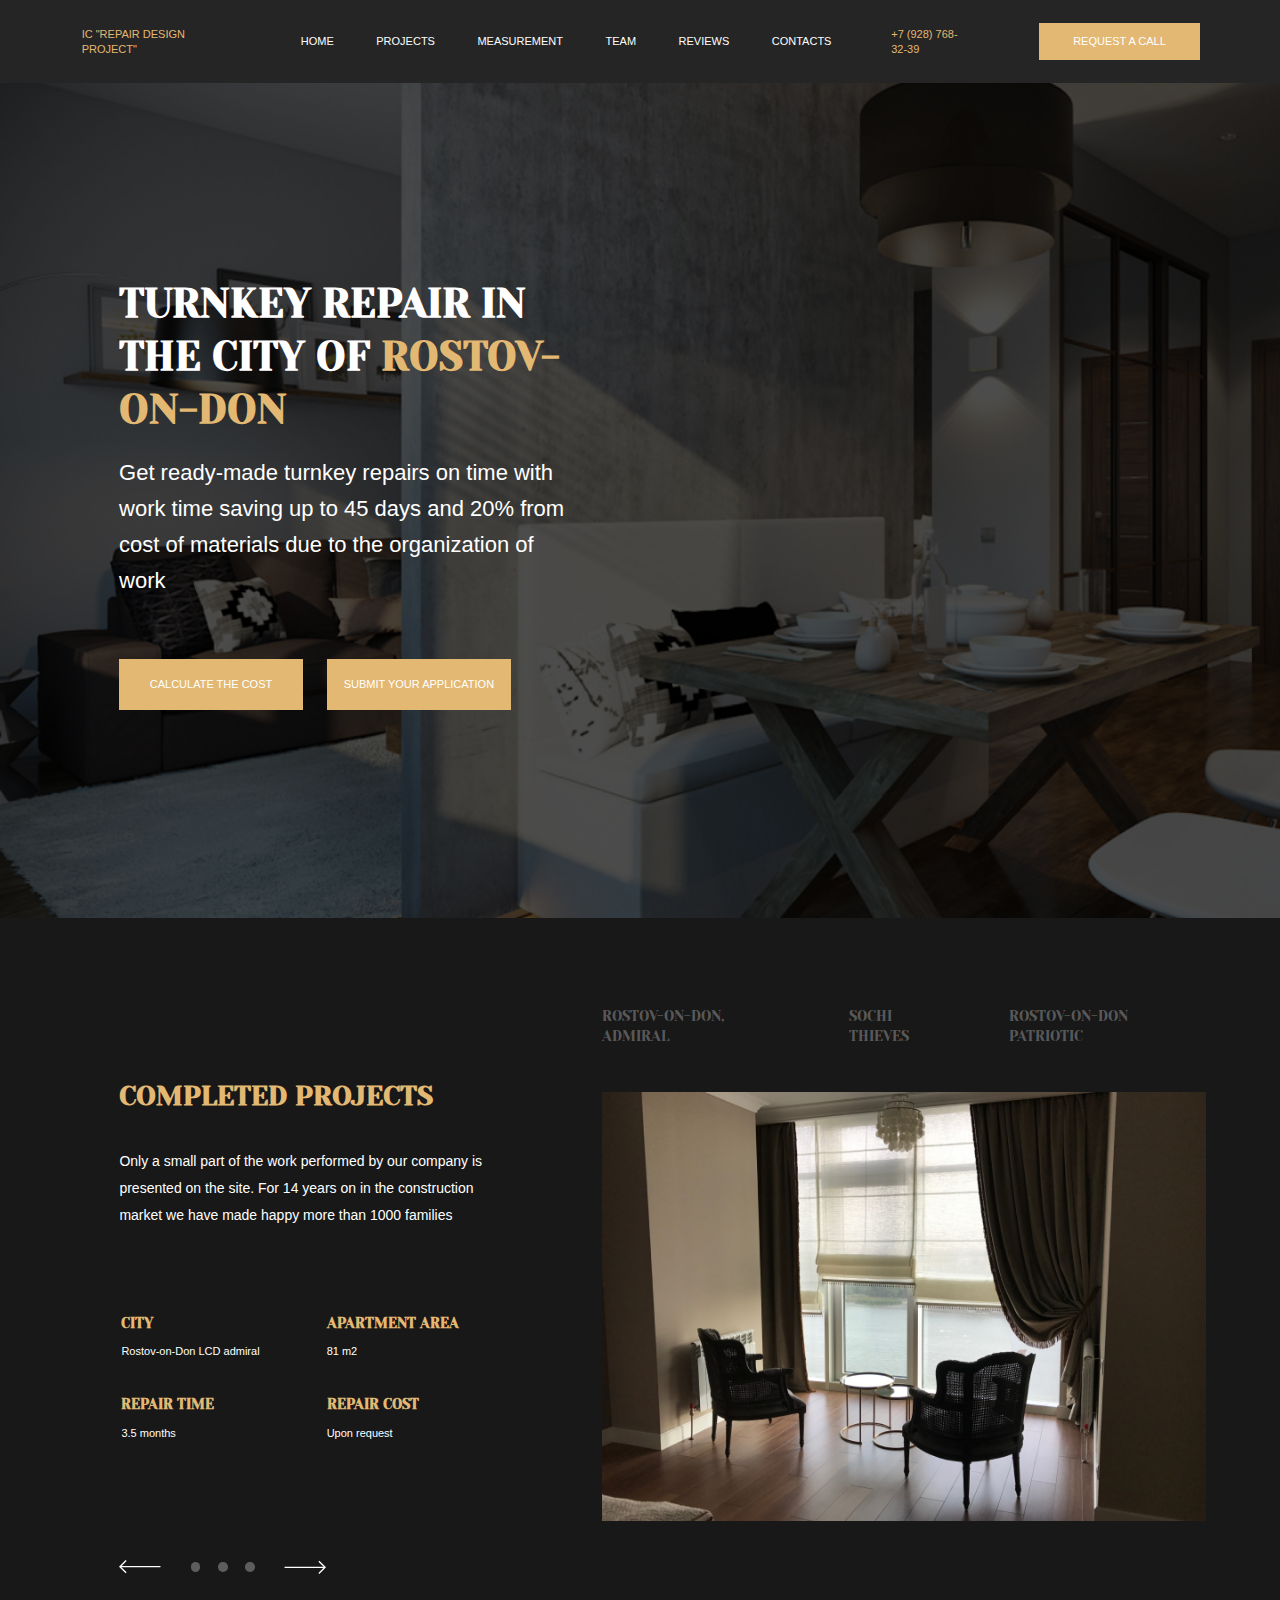
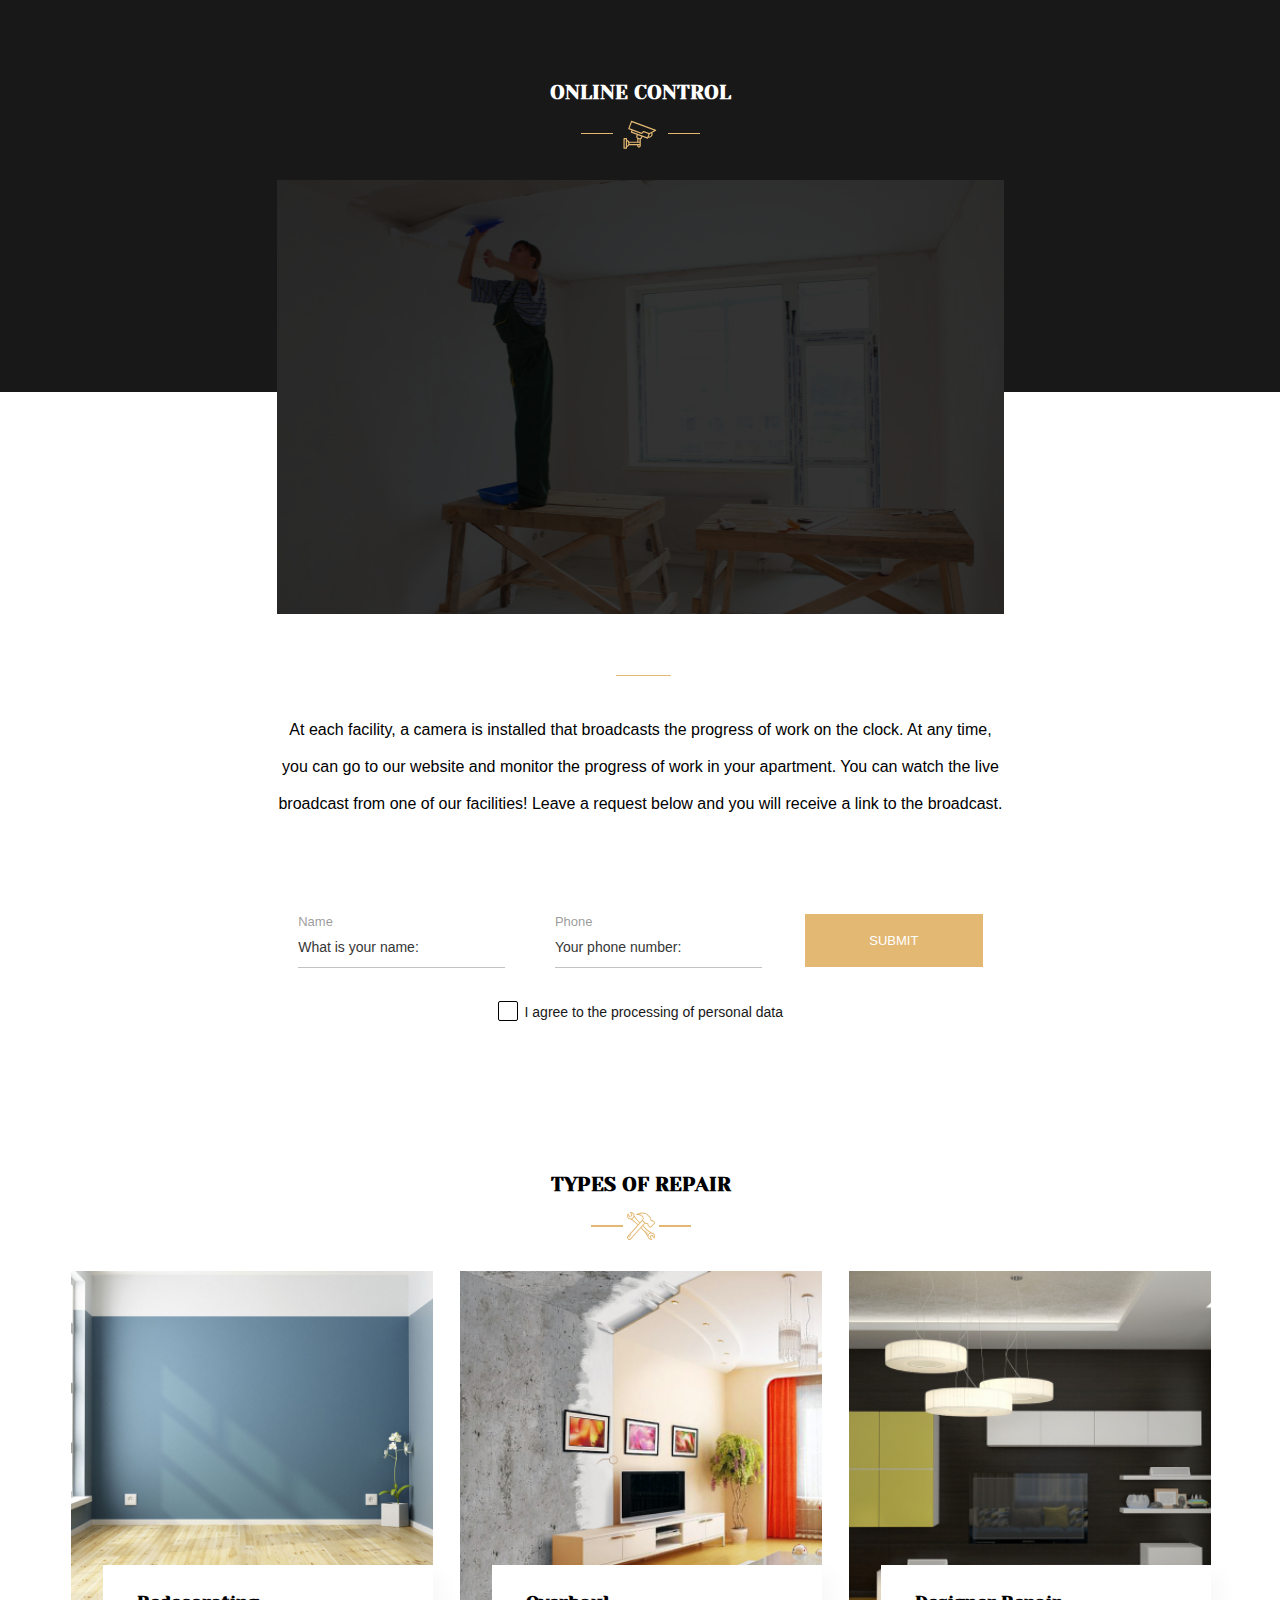
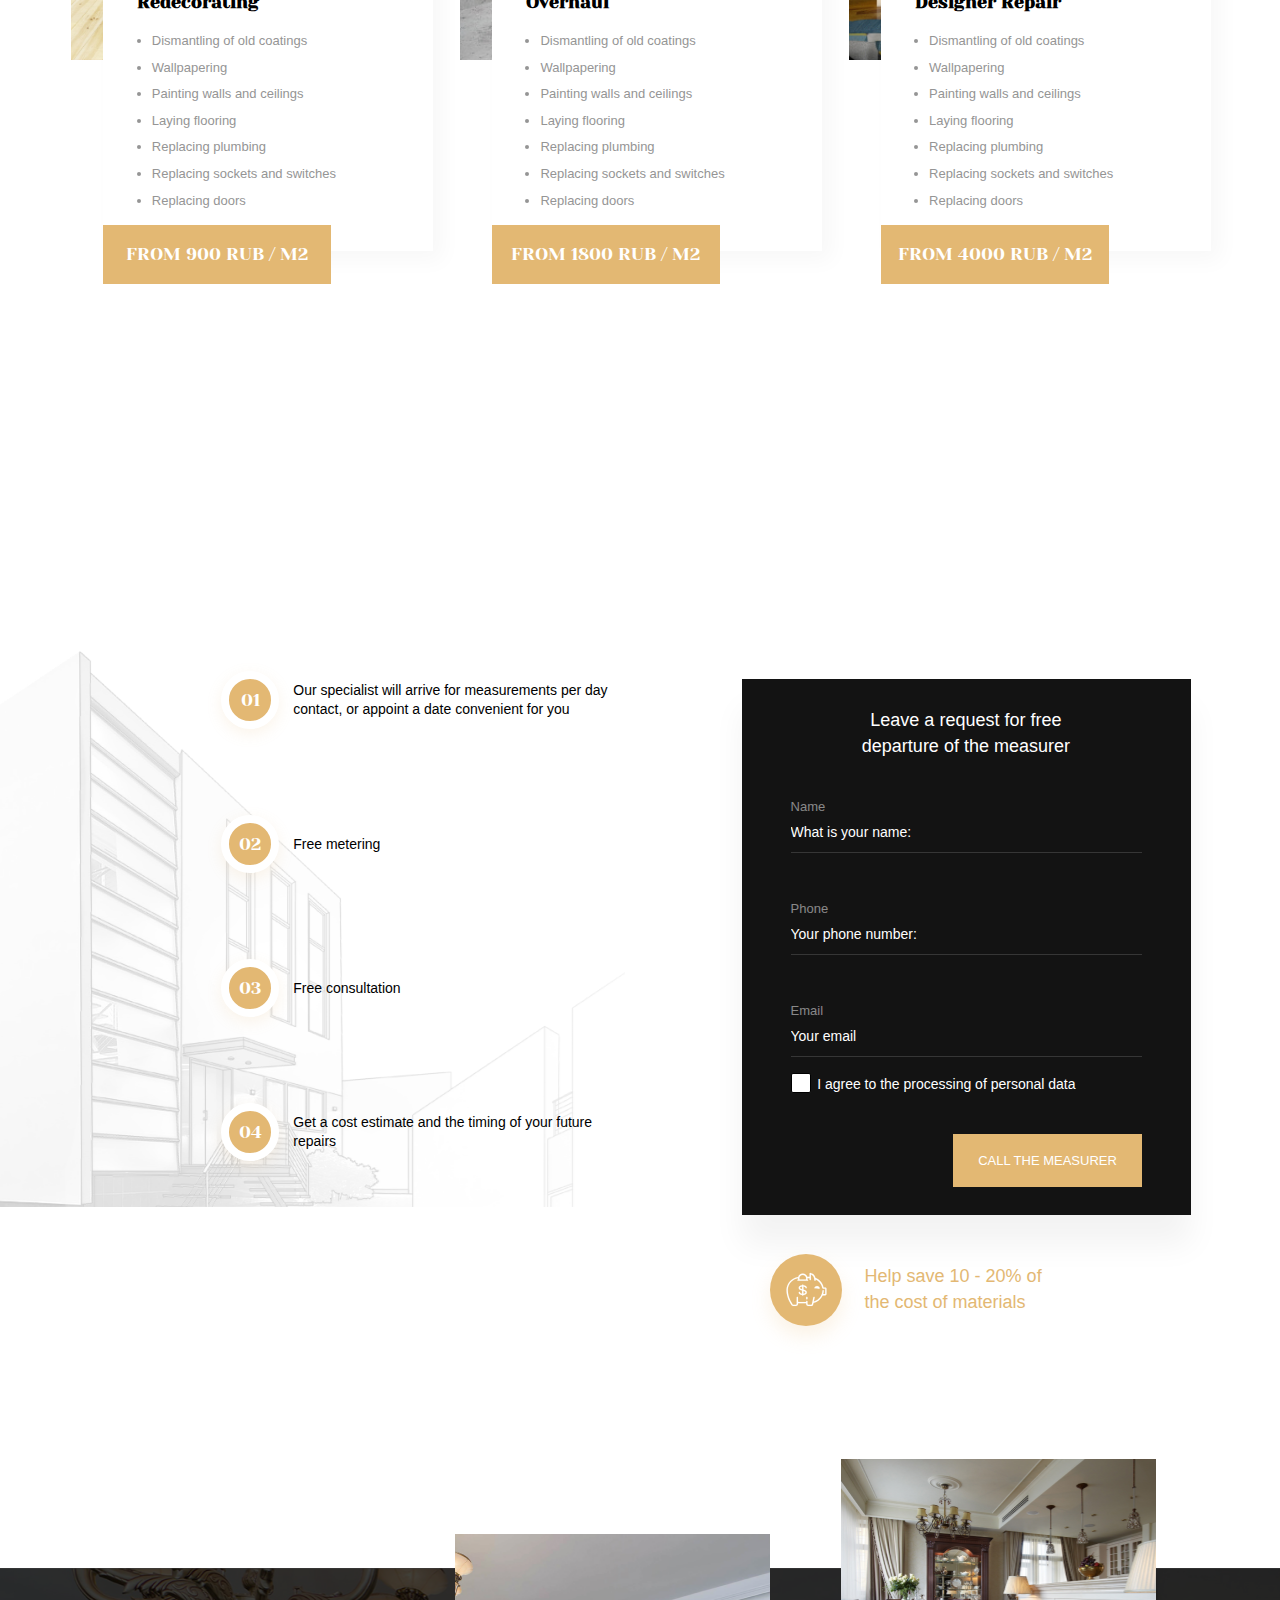
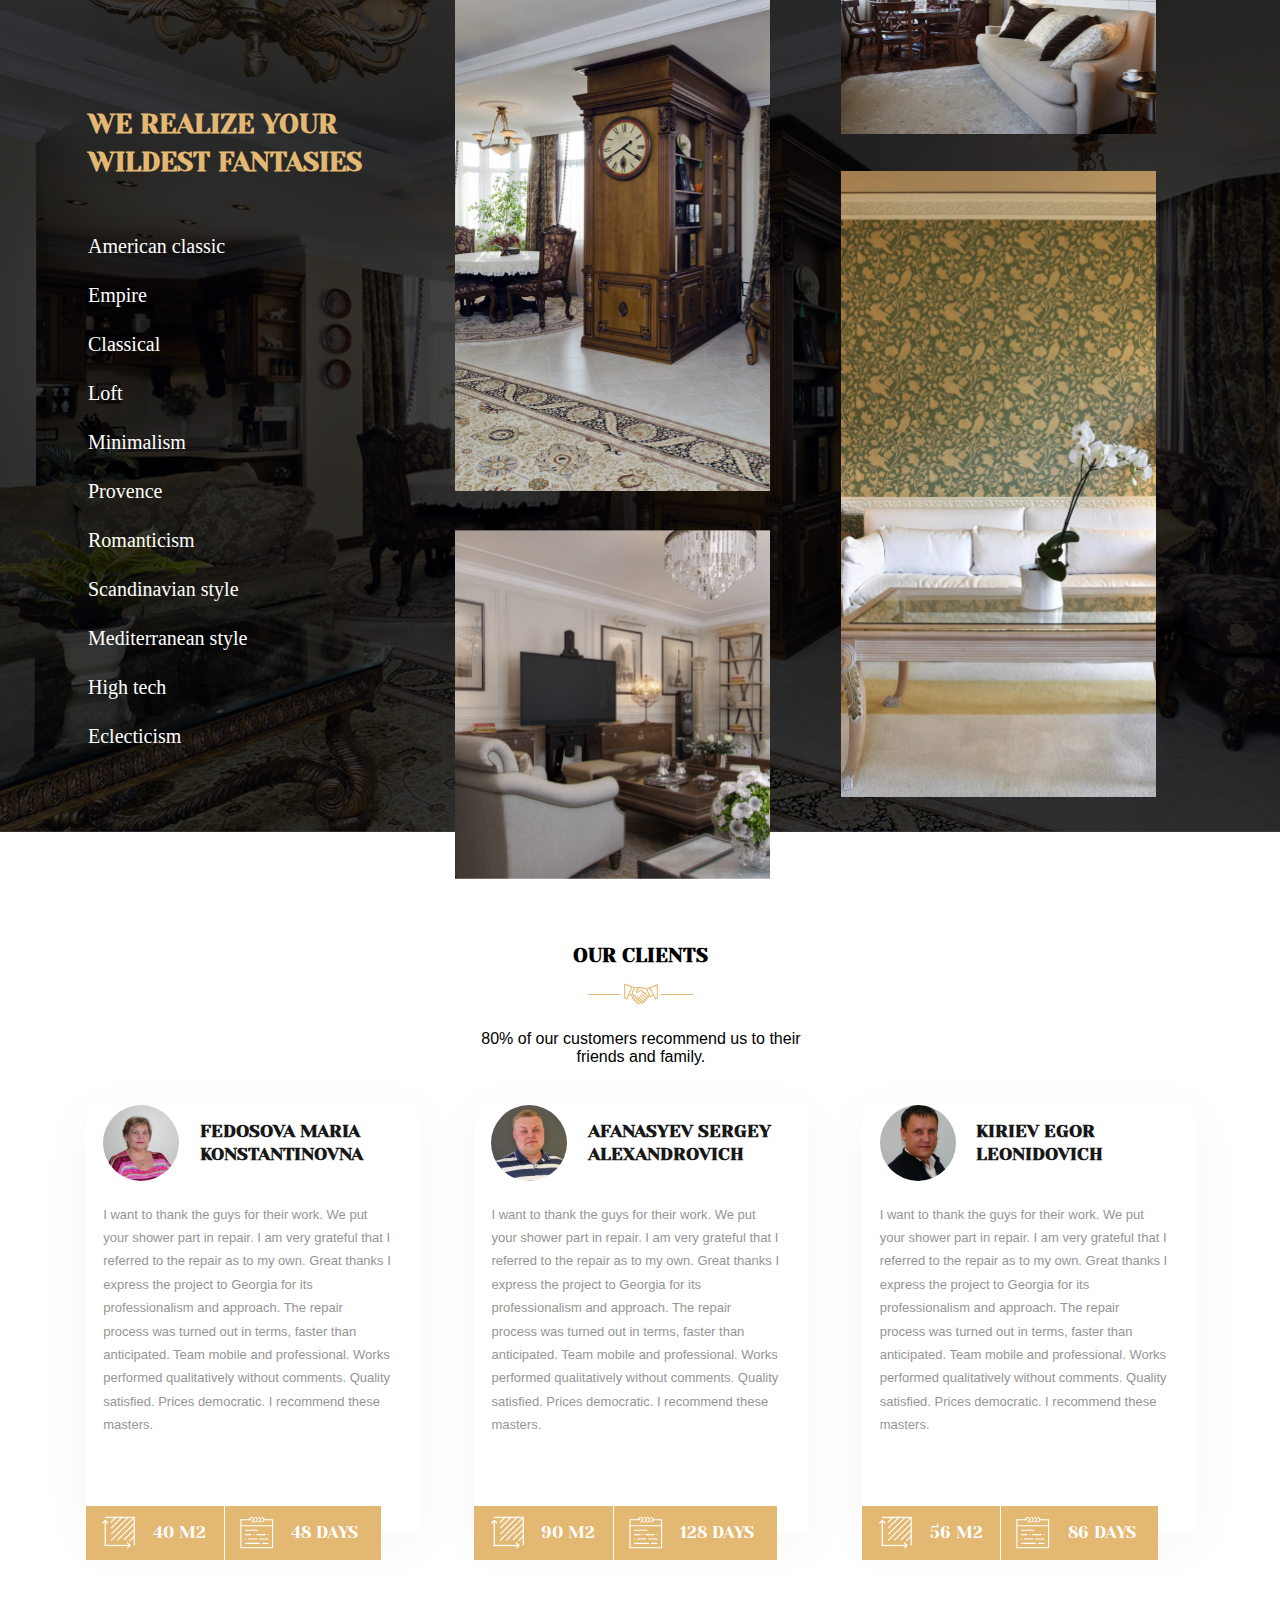
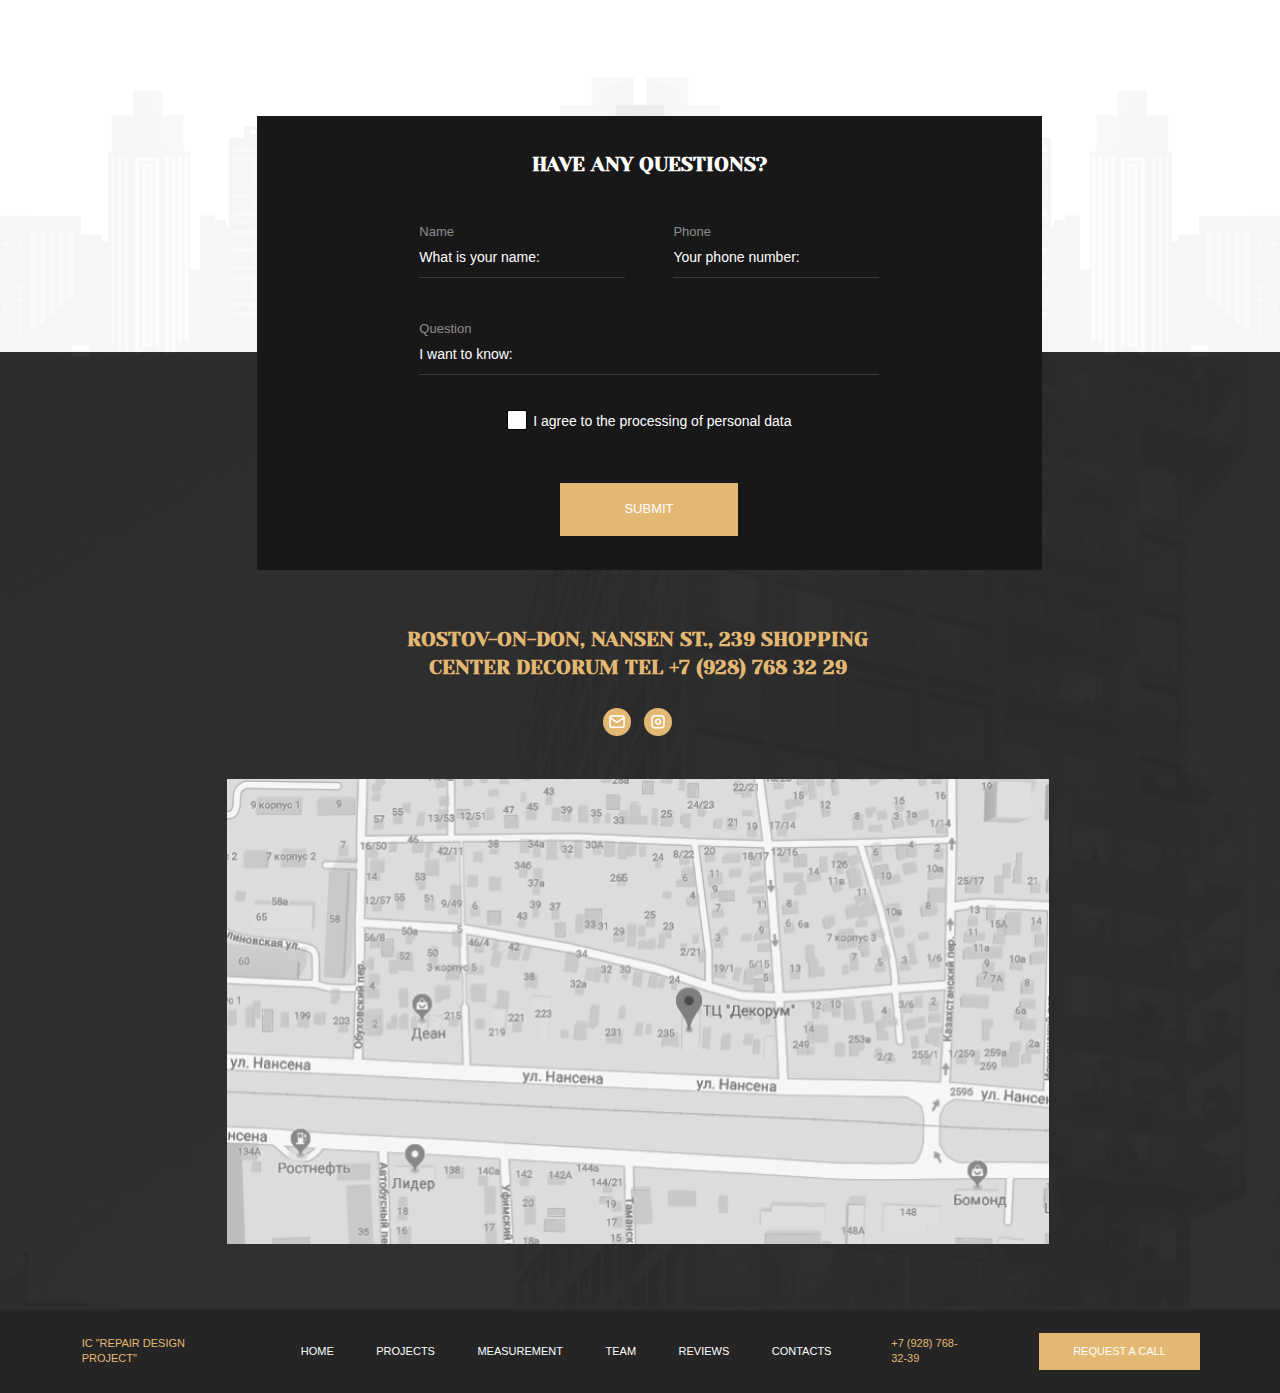
==== commit 8638c02c: "desktop styles fixed" ====
--- a/projects/IC_Repair_Design/верстка/html/index.html
+++ b/projects/IC_Repair_Design/верстка/html/index.html
@@ -64,13 +64,24 @@
                     </table>
                 </div>
                 <div class="worksBlock__sliderNav">
-                    <div class="worksBlock__arrow-left"></div>
+                    <div class="worksBlock__arrow-left">
+                        <svg width="42" height="14" viewBox="0 0 42 14" fill="none" xmlns="http://www.w3.org/2000/svg">
+                            <path fill-rule="evenodd" clip-rule="evenodd" d="M6.63807 13.2761L2.29917e-05 6.63808L6.63807 3.80641e-05L7.58563 0.947606L1.89516 6.63808L7.58563 12.3286L6.63807 13.2761Z" fill="white"/>
+                            <path fill-rule="evenodd" clip-rule="evenodd" d="M0.947579 5.96828L41.4556 5.96829L41.4556 7.30835L0.947578 7.30834L0.947579 5.96828Z" fill="white"/>
+                            </svg>                            
+                    </div>
                     <div class="worksBlock__dots">
                         <div class="worksBlock__dot"></div>
                         <div class="worksBlock__dot"></div>
                         <div class="worksBlock__dot"></div>
                     </div>
-                    <div class="worksBlock__arrow-right"></div>
+                    <div class="worksBlock__arrow-right">
+                        <svg width="42" height="14" viewBox="0 0 42 14" fill="none" xmlns="http://www.w3.org/2000/svg">
+                            <path fill-rule="evenodd" clip-rule="evenodd" d="M6.63807 13.2761L2.29917e-05 6.63808L6.63807 3.80641e-05L7.58563 0.947606L1.89516 6.63808L7.58563 12.3286L6.63807 13.2761Z" fill="white"/>
+                            <path fill-rule="evenodd" clip-rule="evenodd" d="M0.947579 5.96828L41.4556 5.96829L41.4556 7.30835L0.947578 7.30834L0.947579 5.96828Z" fill="white"/>
+                            </svg>
+                            
+                    </div>
                 </div>
                 <div class="worksBlock__content">
                     <nav class="worksBlock__nav">
@@ -113,9 +124,8 @@
                     <button type="button" class="controlBlock__btn">Submit</button>
                     <div class="dataCheck controlBlock__dataCheck">
                         <label for="checkbox">
-                            <input type="checkbox" id="checkbox" class="checkbox controlBlock__checkbox" value="">
-                            <span class="checkbox_fake controlBlock__checkbox_fake"></span>
-                            <span class="checkboxLabel controlBlock__checkboxLabel">I agree to the processing of personal data</span>           
+                            <input type="checkbox" id="checkbox" class="checkbox controlBlock__checkbox">
+                            <span class="checkboxLabel controlBlock__checkboxLabel">I agree to the processing of personal data</span>
                         </label>
                     </div>
                 </div>   
@@ -222,11 +232,10 @@
                         <input type="text" class="inputText requestBlock__input" id="email" value="Your email">
                     </div>
                     <div class="dataCheck requestBlock__dataCheck">
-                        <label for="checkbox">
-                            <input type="checkbox" id="checkbox" class="checkbox requestBlock__checkbox" value="">
-                            <span class="checkbox_fake requestBlock__checkbox_fake"></span>
-                            <span class="checkboxLabel requestBlock__checkboxLabel">I agree to the processing of personal data</span>           
-                        </label>                    
+                        <label for="requestCheckbox">
+                            <input type="checkbox" id="requestCheckbox" class="checkbox requestlBlock__checkbox">
+                            <span class="checkboxLabel requestlBlock__checkboxLabel">I agree to the processing of personal data</span>
+                        </label>                  
                     </div>
                     <button class="requestBlock__btn">Call the measurer</button>
                 </div>
@@ -312,6 +321,7 @@
                                     </svg>
                             </div>
                             <p class="clients__measurement__info">40 m2</p>
+                            <div class="clients__stroke"></div>
                         </div>
                         <div class="clients__term">
                             <div class="clients__termIcon">
@@ -329,8 +339,7 @@
                                     <path d="M5.4408 22.5469C5.58775 22.5469 5.7347 22.4864 5.84209 22.3875C5.94382 22.283 6.00599 22.14 6.00599 21.997C6.00599 21.8535 5.94382 21.7105 5.84209 21.6121C5.63297 21.4031 5.24864 21.4031 5.03952 21.6066C4.93778 21.7105 4.87561 21.8535 4.87561 21.997C4.87561 22.14 4.93778 22.283 5.03952 22.3875C5.1469 22.4864 5.2882 22.5469 5.4408 22.5469Z" fill="white"/>
                                     <path d="M28.0485 18.1475C28.1954 18.1475 28.3424 18.0919 28.4498 17.988C28.5571 17.8835 28.6137 17.7405 28.6137 17.5975C28.6137 17.454 28.5571 17.311 28.4498 17.2071C28.235 17.0036 27.8563 17.0036 27.6472 17.2071C27.5454 17.311 27.4833 17.454 27.4833 17.5975C27.4833 17.7405 27.5454 17.8835 27.6472 17.988C27.7546 18.0919 27.9015 18.1475 28.0485 18.1475Z" fill="white"/>
                                     <path d="M19.5706 25.8459H5.4408C5.12882 25.8459 4.87561 26.0917 4.87561 26.3958C4.87561 26.6999 5.12882 26.9457 5.4408 26.9457H19.5706C19.8826 26.9457 20.1358 26.6999 20.1358 26.3958C20.1358 26.0917 19.8826 25.8459 19.5706 25.8459Z" fill="white"/>
-                                    </svg>
-                                    
+                                    </svg>                                  
                             </div>
                             <p class="clients__termInfo">48 DAYS</p>
                         </div>
@@ -361,6 +370,7 @@
                                     </svg>
                             </div>
                             <p class="clients__measurement__info">90 м2</p>
+                            <div class="clients__stroke"></div>
                         </div>
                         <div class="clients__term">
                             <div class="clients__termIcon">
@@ -409,6 +419,7 @@
                                     </svg>                                                         
                             </div>
                             <p class="clients__measurement__info">56 м2</p>
+                            <div class="clients__stroke"></div>
                         </div>
                         <div class="clients__term">
                             <div class="clients__termIcon">
@@ -452,11 +463,10 @@
                     </div>
                 </div>
                 <div class="dataCheck questionBlock__dataCheck">
-                    <label for="checkbox">
-                        <input type="checkbox" id="checkbox" class="checkbox questionBlock__checkbox" value="">
-                        <span class="checkbox_fake questionBlock__checkbox_fake"></span>
-                        <span class="checkboxLabel questionBlock__checkboxLabel">I agree to the processing of personal data</span>           
-                    </label>                
+                    <label for="questionCheckbox">
+                        <input type="checkbox" id="questionCheckbox" class="checkbox questionlBlock__checkbox">
+                        <span class="checkboxLabel questionlBlock__checkboxLabel">I agree to the processing of personal data</span>
+                    </label>                 
                 </div>
                 <button class="questionBlock__btn">submit</button>
             </div>
--- a/projects/IC_Repair_Design/верстка/styles/styles.css
+++ b/projects/IC_Repair_Design/верстка/styles/styles.css
@@ -72,6 +72,7 @@
     border-bottom: 1px solid #FFFFFF26;
     background-color: transparent;
     padding-bottom: 8px;
+    outline: none;
 }
 
 label {
@@ -81,40 +82,6 @@
     margin-bottom: 7px;
 }
 
-.dataCheck label{
-    display: inline-flex;
-    gap: 8.62px;
-    align-items: baseline;
-}
-
-.checkbox {
-    display: none;
-}
-
-.checkboxLabel {
-    cursor: pointer;
-}
-
-.checkbox_fake {
-    display: inline-flex;
-    width: 18px;
-    height: 18px;
-    border-radius: 1px;
-    justify-content: center;
-    align-items: center;
-    background-color: #E3B873;
-    color: #FFFFFF;
-}
-
-.checkbox_fake::before {
-    content: "\2714";
-    opacity: 0;
-    transition: .2s;
-}
-
-.checkbox:checked + .checkbox_fake::before {
-    opacity: 1;
-}
 
 .typesBlock__summary {
     color: #FFFFFF;
@@ -122,5 +89,73 @@
     text-align: center;
     text-transform: uppercase;
     background-color: #E3B873;
+} 
+
+.checkbox:checked,
+.checkbox:not(:checked) {
+    display: none;
+    opacity: 0;
 }
 
+.checkbox:checked + .checkboxLabel,
+.checkbox:not(:checked) + .checkboxLabel {
+    display: inline-block;
+    position: relative;
+    padding-left: 26.62px;
+    cursor: pointer;
+}
+
+.checkbox:checked + .checkboxLabel::before,
+.checkbox:not(:checked) + .checkboxLabel::before {
+    content: "";
+    position: absolute;
+    inset: 0;
+    width: 18px;
+    height: 18px;
+    border-radius: 1px;
+    transition: background-color .3s ease;
+    border: 1px solid black;
+    border-radius: 2px;
+    background-color: #FFFFFF;
+}
+
+.checkbox:checked + .checkboxLabel:hover::before,
+.checkbox:not(:checked) + .checkboxLabel:hover::before {
+    border-color: #E3B873;
+}
+
+.checkbox:checked + .checkboxLabel:before {
+    background-color: #E3B873;
+    border: 1px solid #E3B873;
+}
+
+.checkbox:not(:checked):active + .checkboxLabel::before {
+    background-color: #e3b873a7;
+}
+
+.checkbox:checked + .checkboxLabel::after,
+.checkbox:not(:checked) + .checkboxLabel::after {
+    content: "";
+    position: absolute;
+    inset: 4.54px;
+    width: 8.31px;
+    height: 5.71px;
+    border-radius: 1px;
+    border-left: 3.5px solid #FFFFFF;
+    border-bottom: 3.5px solid #FFFFFF;
+    -webkit-transform: rotate(-45deg);
+    -moz-transform: rotate(-45deg);
+    -o-transform: rotate(-45deg);
+    -ms-transform: rotate(-45deg);
+    transform: rotate(-45deg);
+    transition: all .3s ease;
+    background-color: #E3B873;
+}
+
+.checkbox:not(:checked) + .checkboxLabel::after {
+    opacity: 0;
+}
+
+.checkbox:checked + .checkboxLabel::after {
+    opacity: 1;
+}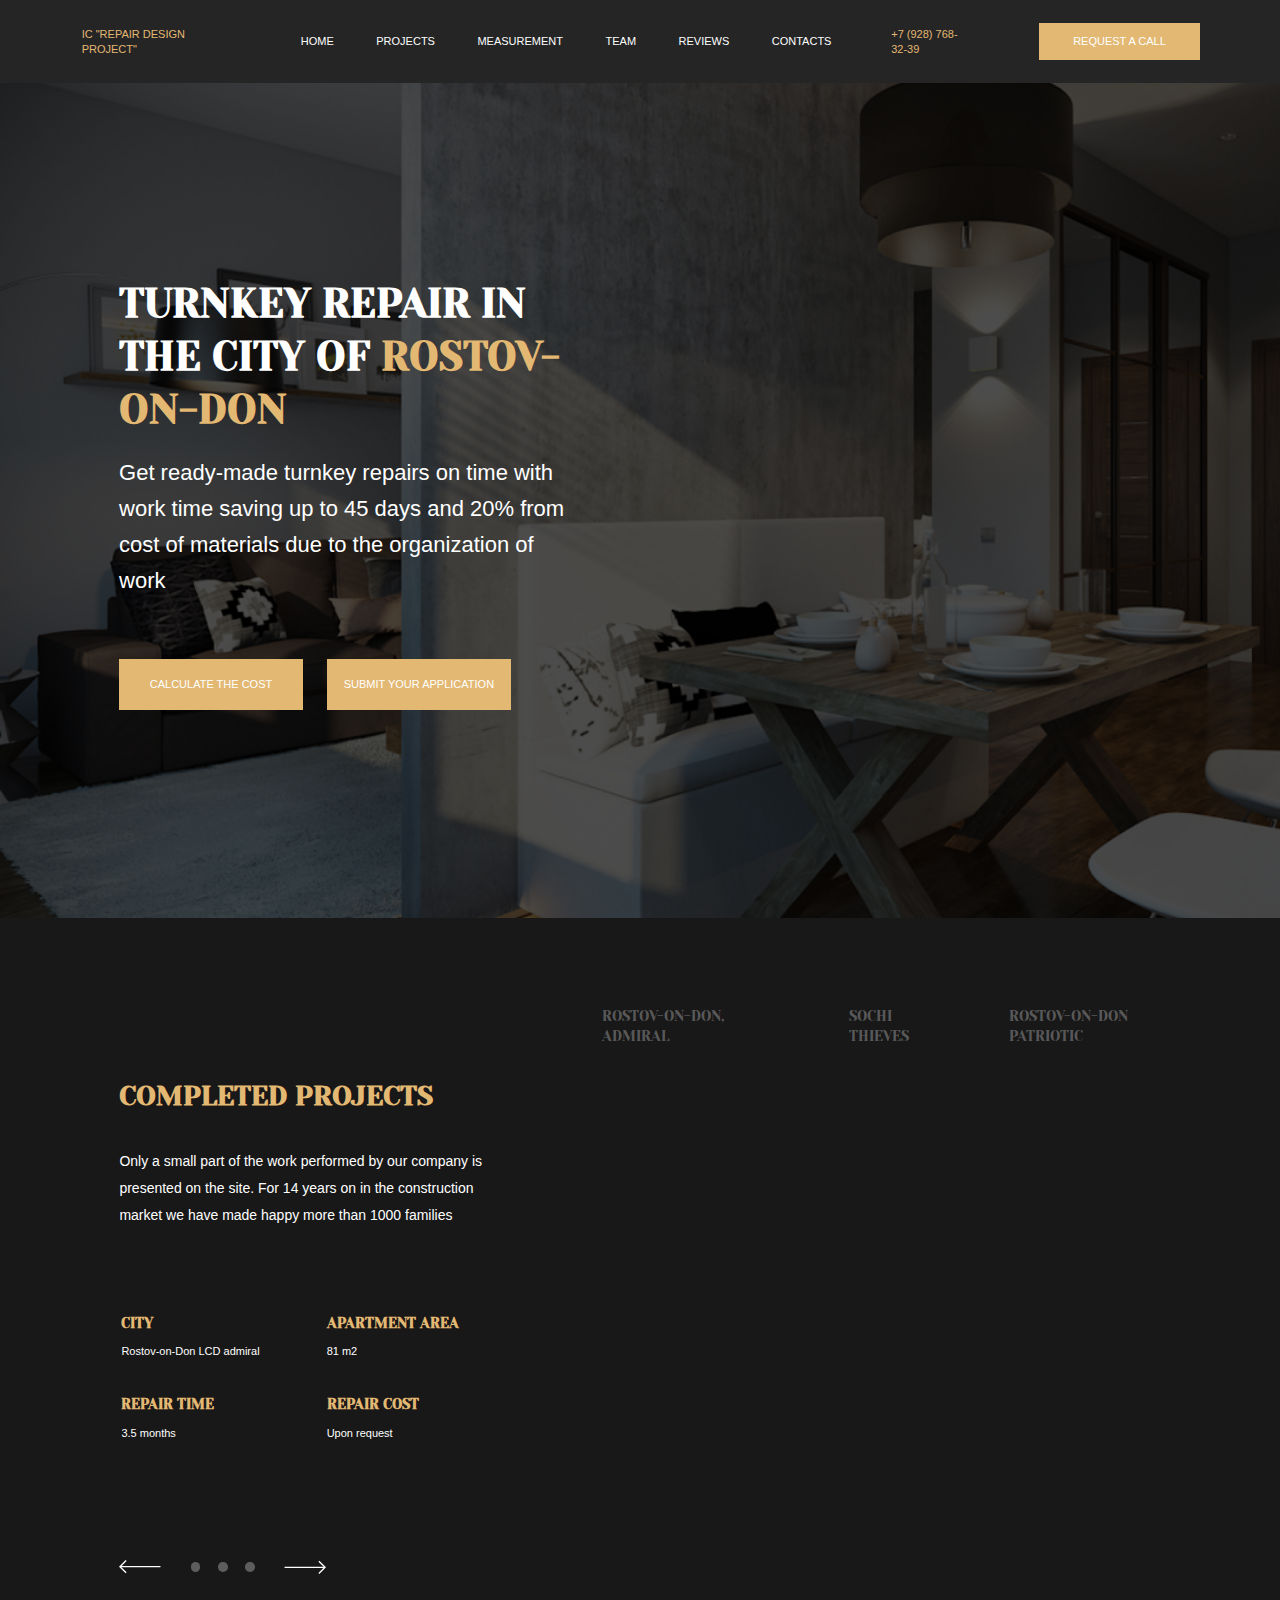
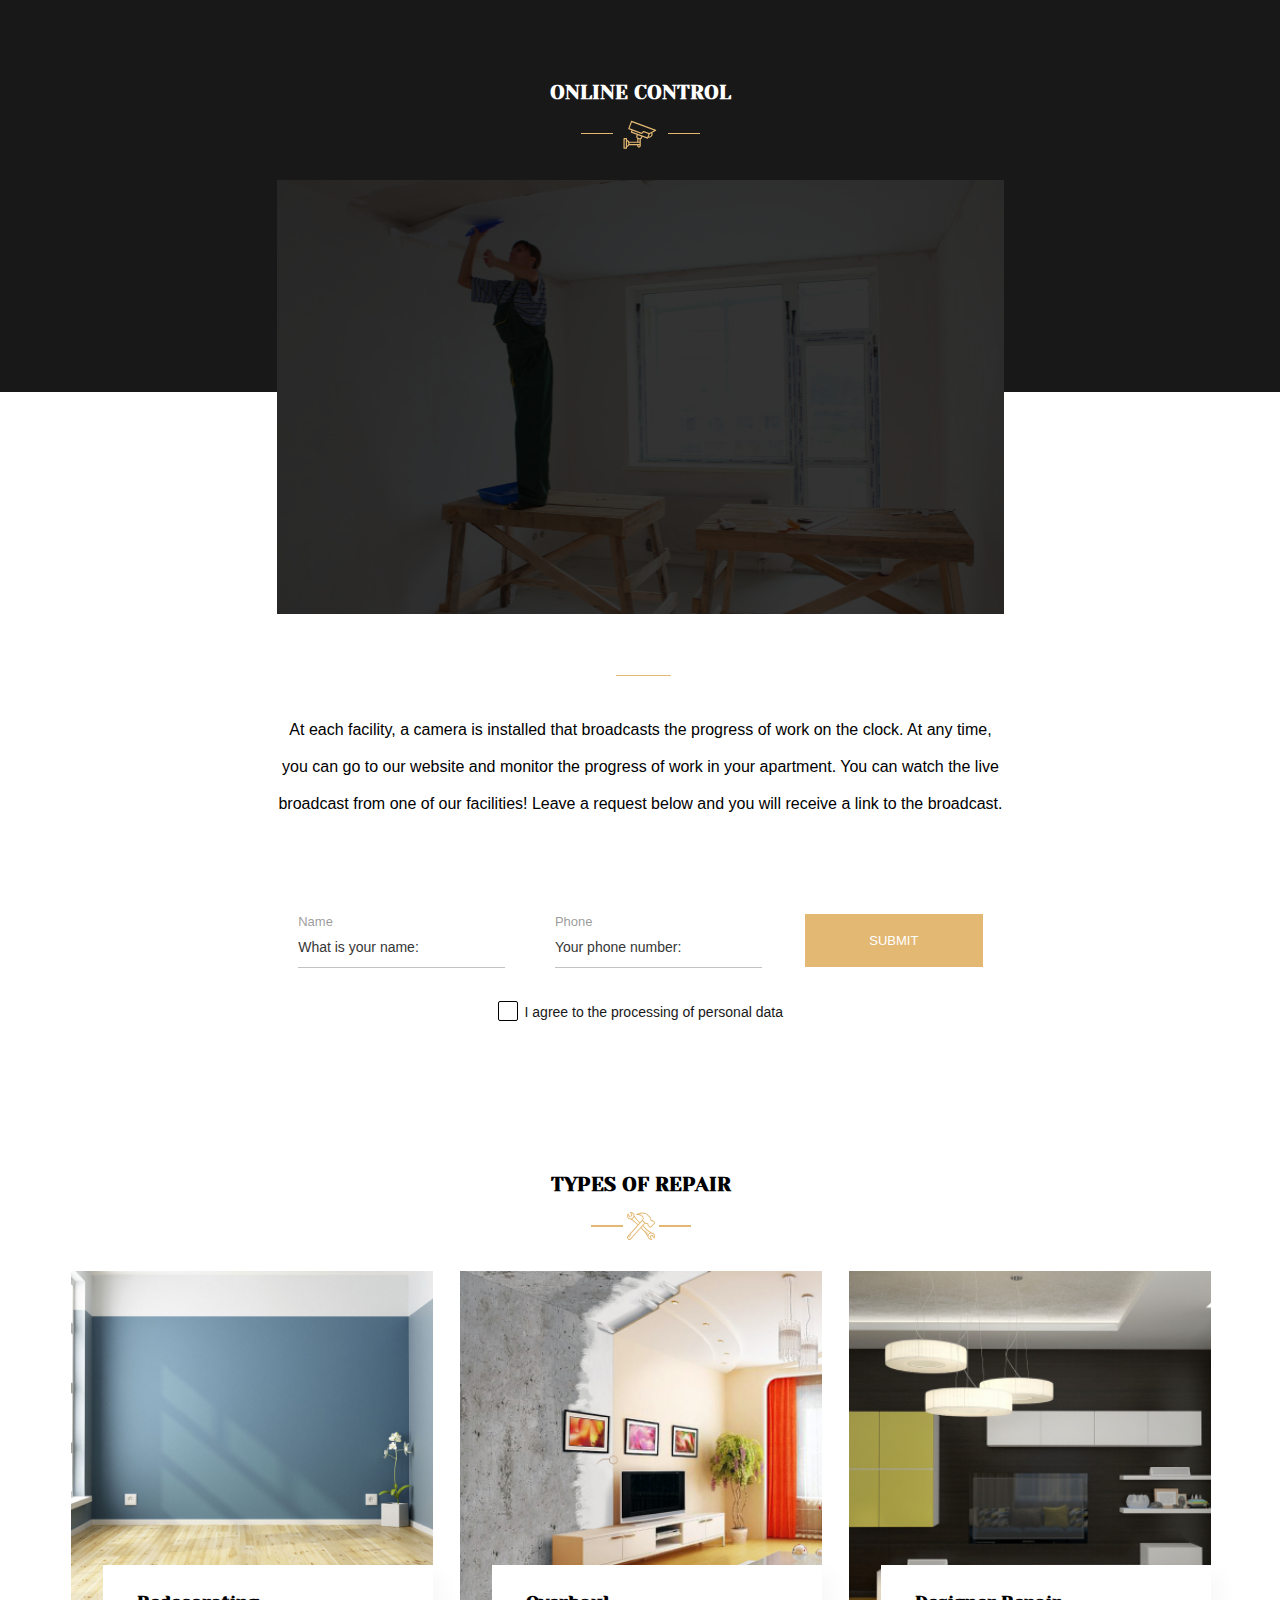
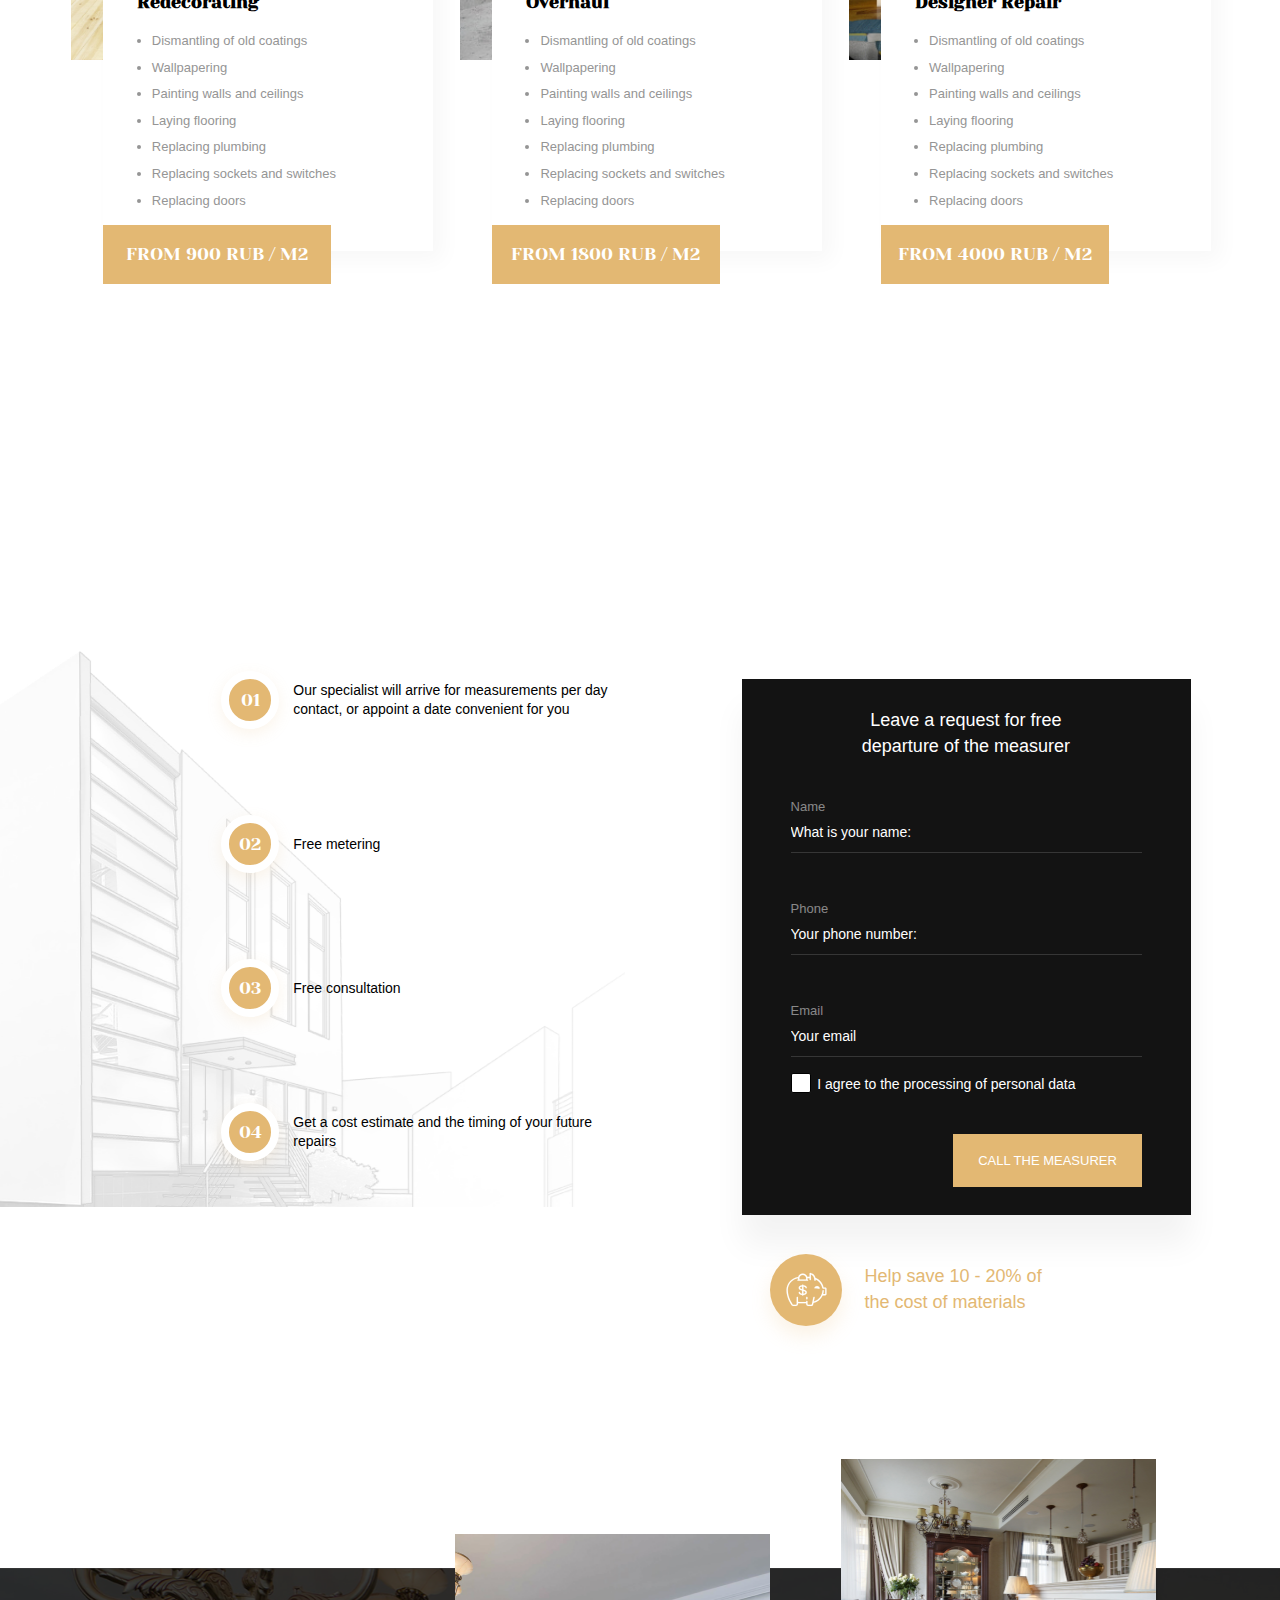
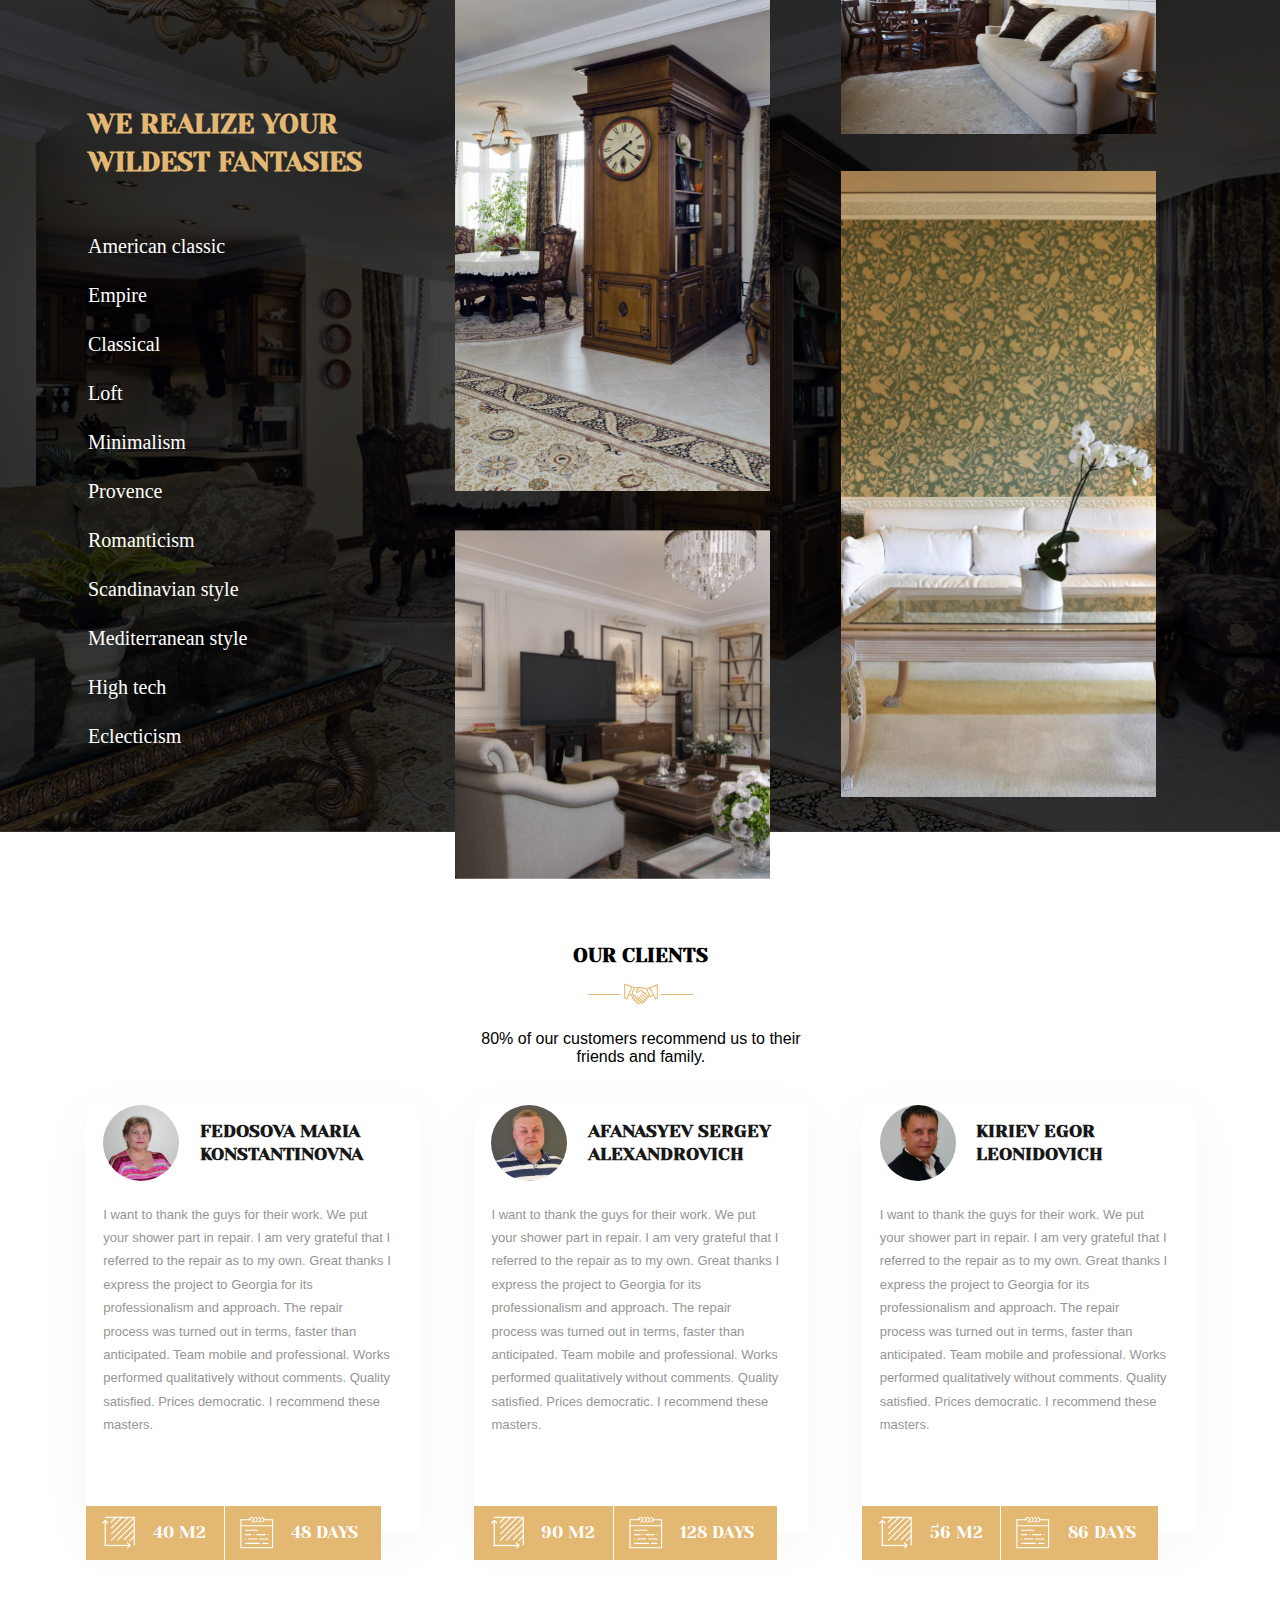
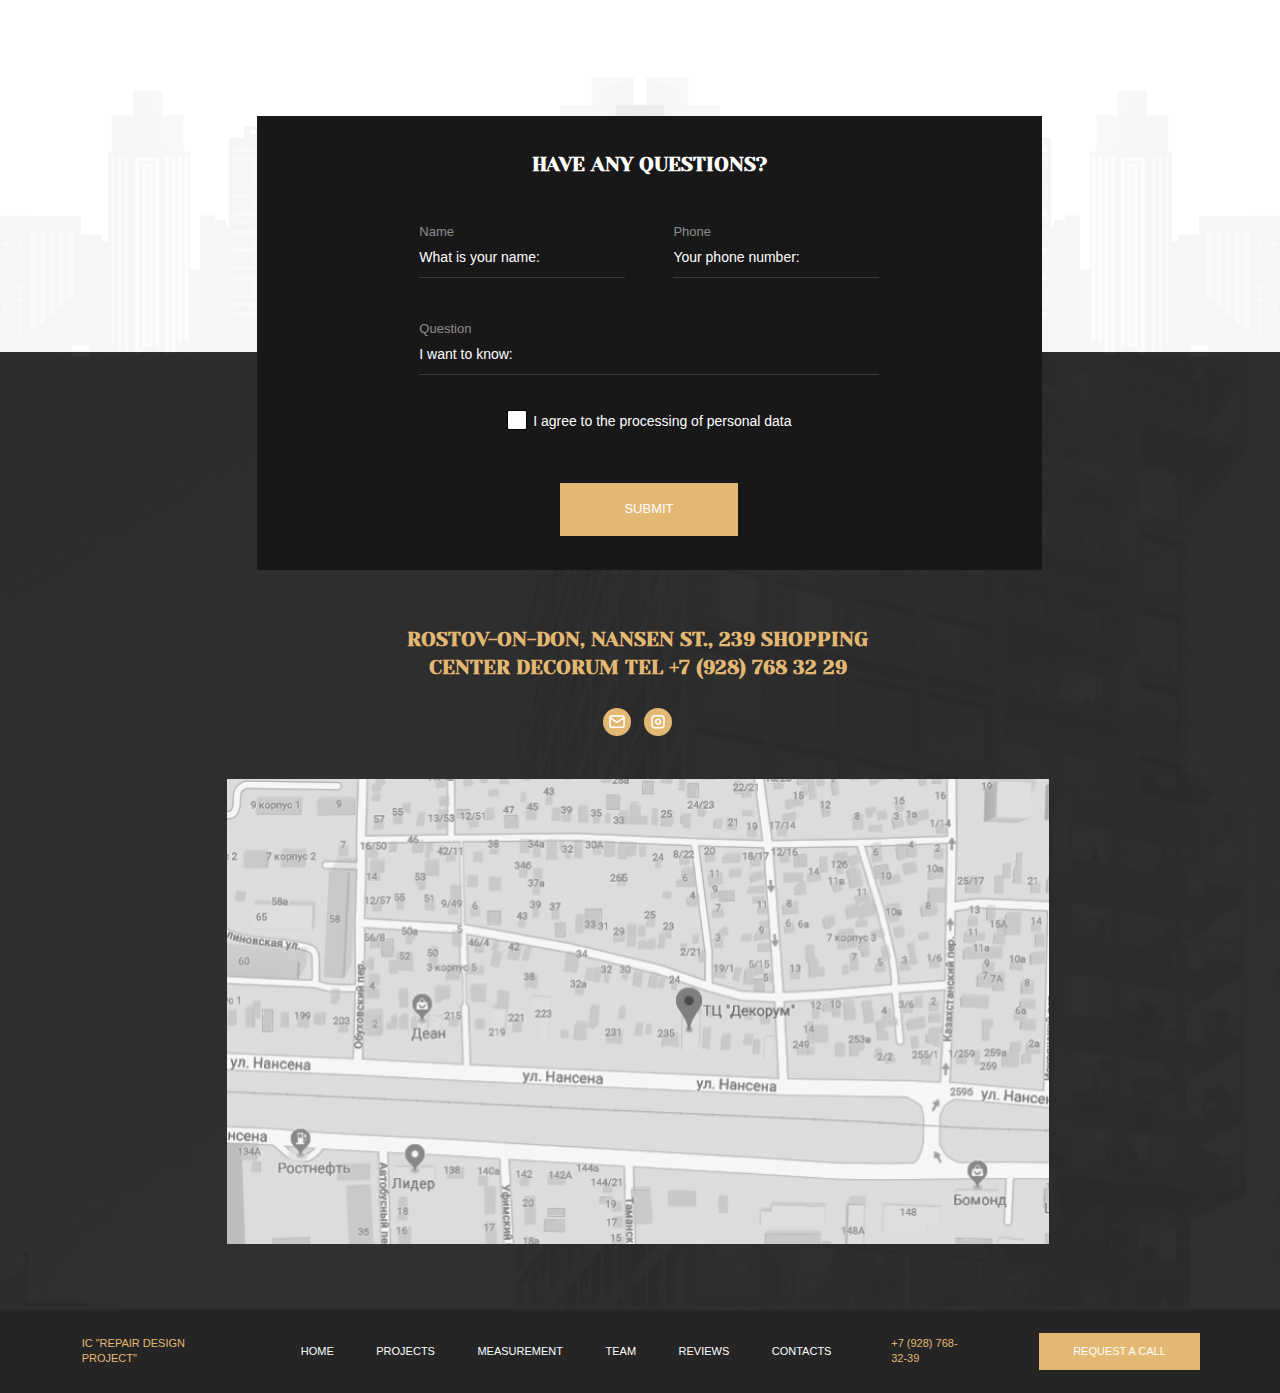
==== commit fe47cdd0: "layout is done" ====
--- a/projects/IC_Repair_Design/верстка/html/index.html
+++ b/projects/IC_Repair_Design/верстка/html/index.html
@@ -23,17 +23,17 @@
     </header>
     <main class="main">
         <section class="hero">
-            <div class="hero__info">
-                <h1 class="hero__heading">Turnkey Repair in the 
-                    city of <span class="hero__heading_color">Rostov-on-Don</span></h1>
-                <p class="hero__text">Get ready-made turnkey repairs on time
-                    with work time saving up to 45 days and 20% from
-                    cost of materials due to the organization of work</p>
-            </div>
-            <div class="hero__btns">
-                <button type="button" class="hero__btn hero__btn_first">CALCULATE THE COST</button>
-                <button type="button" class="hero__btn hero__btn_second">SUBMIT YOUR APPLICATION</button>
-            </div>
+                <div class="hero__info">
+                    <h1 class="hero__heading">Turnkey Repair in the 
+                        city of <span class="hero__heading_color">Rostov-on-Don</span></h1>
+                    <p class="hero__text">Get ready-made turnkey repairs on time
+                        with work time saving up to 45 days and 20% from
+                        cost of materials due to the organization of work</p>
+                </div>
+                <div class="hero__btns">
+                    <button type="button" class="hero__btn hero__btn_first">CALCULATE THE COST</button>
+                    <button type="button" class="hero__btn hero__btn_second">SUBMIT YOUR APPLICATION</button>
+                </div>
         </section>
         <section class="worksBlock">
             <div class="worksBlock__container">
@@ -91,7 +91,9 @@
                             <li class="worksBlock__item">Rostov-on-Don Patriotic</li>
                         </ul>
                     </nav>
-                    <div class="worksBlock__slider-content"> </div>
+                    <div class="worksBlock__sliderImage">
+                        <img src="/images/worksBlock/worksBlock_desktop/worksBlockDesktop-img.png" alt="">
+                    </div>
                 </div>
             </div>
         </section>
@@ -107,7 +109,6 @@
                     <div class="controlBlock__video"></div>
                     <div class="controlBlock__play-btn"></div>
                 </div>
-                <!-- <div class="controlBlock__stroke"></div> -->
                 <p class="controlBlock__text">At each facility, a camera is installed that broadcasts the progress of work on the clock. At any time, you can go to our website and monitor the progress of work in your apartment. You can watch the live broadcast from one of our facilities!
                     Leave a request below and you will receive a link to the broadcast.</p>
                 <div class="contolBlock__inputsContainer">
@@ -477,16 +478,20 @@
                     Decorum Tel +7 (928) 768 32 29</h3>
                 <div class="mapBlock__socialIcons">
                     <div class="mapBlock__mailIcon">
-                        <svg width="16" height="14" viewBox="0 0 16 14" fill="none" xmlns="http://www.w3.org/2000/svg">
-                            <path d="M2.4 1.12158H13.6C14.37 1.12158 15 1.75158 15 2.52158V10.9216C15 11.6916 14.37 12.3216 13.6 12.3216H2.4C1.63 12.3216 1 11.6916 1 10.9216V2.52158C1 1.75158 1.63 1.12158 2.4 1.12158Z" stroke="white" stroke-width="1.5" stroke-linecap="round" stroke-linejoin="round"/>
-                            <path d="M15 2.52197L8 7.42197L1 2.52197" stroke="white" stroke-width="1.5" stroke-linecap="round" stroke-linejoin="round"/>
-                        </svg>                        
+                        <a href="#" class="mapBlock__mailLink">
+                            <svg width="16" height="14" viewBox="0 0 16 14" fill="none" xmlns="http://www.w3.org/2000/svg">
+                                <path d="M2.4 1.12158H13.6C14.37 1.12158 15 1.75158 15 2.52158V10.9216C15 11.6916 14.37 12.3216 13.6 12.3216H2.4C1.63 12.3216 1 11.6916 1 10.9216V2.52158C1 1.75158 1.63 1.12158 2.4 1.12158Z" stroke="white" stroke-width="1.5" stroke-linecap="round" stroke-linejoin="round"/>
+                                <path d="M15 2.52197L8 7.42197L1 2.52197" stroke="white" stroke-width="1.5" stroke-linecap="round" stroke-linejoin="round"/>
+                            </svg>  
+                        </a>                     
                     </div>
                     <div class="mapBlock__instagramIcon">
-                        <svg width="14" height="15" viewBox="0 0 14 15" fill="none" xmlns="http://www.w3.org/2000/svg">
-                            <path d="M10 1.72119H4.00001C2.34316 1.72119 1.00001 3.06434 1.00001 4.72119V10.7212C1.00001 12.378 2.34316 13.7212 4.00001 13.7212H10C11.6569 13.7212 13 12.378 13 10.7212V4.72119C13 3.06434 11.6569 1.72119 10 1.72119Z" stroke="white" stroke-width="1.5"/>
-                            <path d="M9.40003 7.34337C9.47408 7.84272 9.38879 8.3527 9.15629 8.80078C8.92379 9.24886 8.55592 9.61222 8.10501 9.83918C7.6541 10.0661 7.1431 10.1451 6.6447 10.0649C6.14631 9.98473 5.68589 9.74942 5.32894 9.39247C4.97198 9.03552 4.73667 8.5751 4.65647 8.0767C4.57627 7.5783 4.65527 7.06731 4.88223 6.6164C5.10919 6.16548 5.47254 5.79762 5.92062 5.56512C6.3687 5.33262 6.87869 5.24733 7.37803 5.32137C7.88739 5.3969 8.35894 5.63425 8.72305 5.99836C9.08715 6.36246 9.3245 6.83402 9.40003 7.34337Z" stroke="white" stroke-width="1.5" stroke-linecap="round" stroke-linejoin="round"/>
-                        </svg>
+                        <a href="#" class="mapBlock__instagramLink">
+                            <svg width="14" height="15" viewBox="0 0 14 15" fill="none" xmlns="http://www.w3.org/2000/svg">
+                                <path d="M10 1.72119H4.00001C2.34316 1.72119 1.00001 3.06434 1.00001 4.72119V10.7212C1.00001 12.378 2.34316 13.7212 4.00001 13.7212H10C11.6569 13.7212 13 12.378 13 10.7212V4.72119C13 3.06434 11.6569 1.72119 10 1.72119Z" stroke="white" stroke-width="1.5"/>
+                                <path d="M9.40003 7.34337C9.47408 7.84272 9.38879 8.3527 9.15629 8.80078C8.92379 9.24886 8.55592 9.61222 8.10501 9.83918C7.6541 10.0661 7.1431 10.1451 6.6447 10.0649C6.14631 9.98473 5.68589 9.74942 5.32894 9.39247C4.97198 9.03552 4.73667 8.5751 4.65647 8.0767C4.57627 7.5783 4.65527 7.06731 4.88223 6.6164C5.10919 6.16548 5.47254 5.79762 5.92062 5.56512C6.3687 5.33262 6.87869 5.24733 7.37803 5.32137C7.88739 5.3969 8.35894 5.63425 8.72305 5.99836C9.08715 6.36246 9.3245 6.83402 9.40003 7.34337Z" stroke="white" stroke-width="1.5" stroke-linecap="round" stroke-linejoin="round"/>
+                            </svg>
+                        </a>
                     </div>
                 </div>
                 <div class="mapBlock__map-container">
